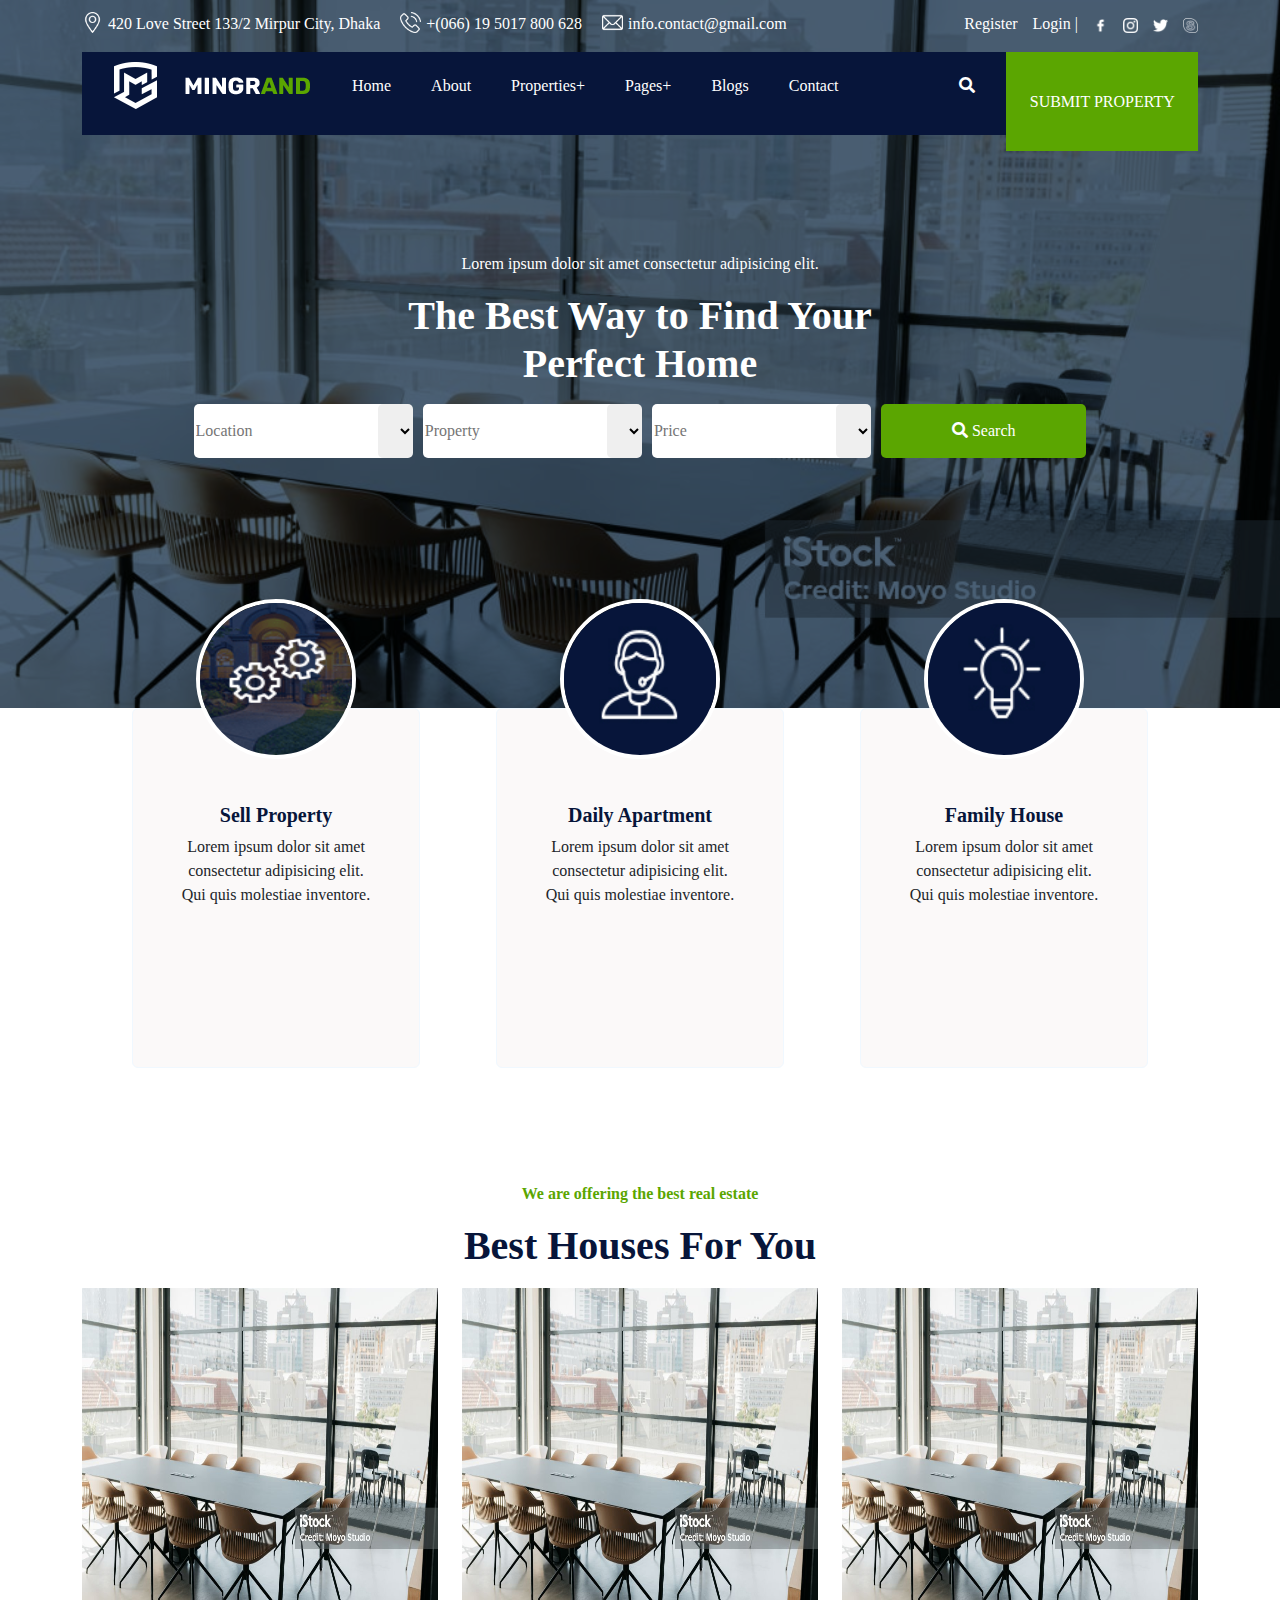
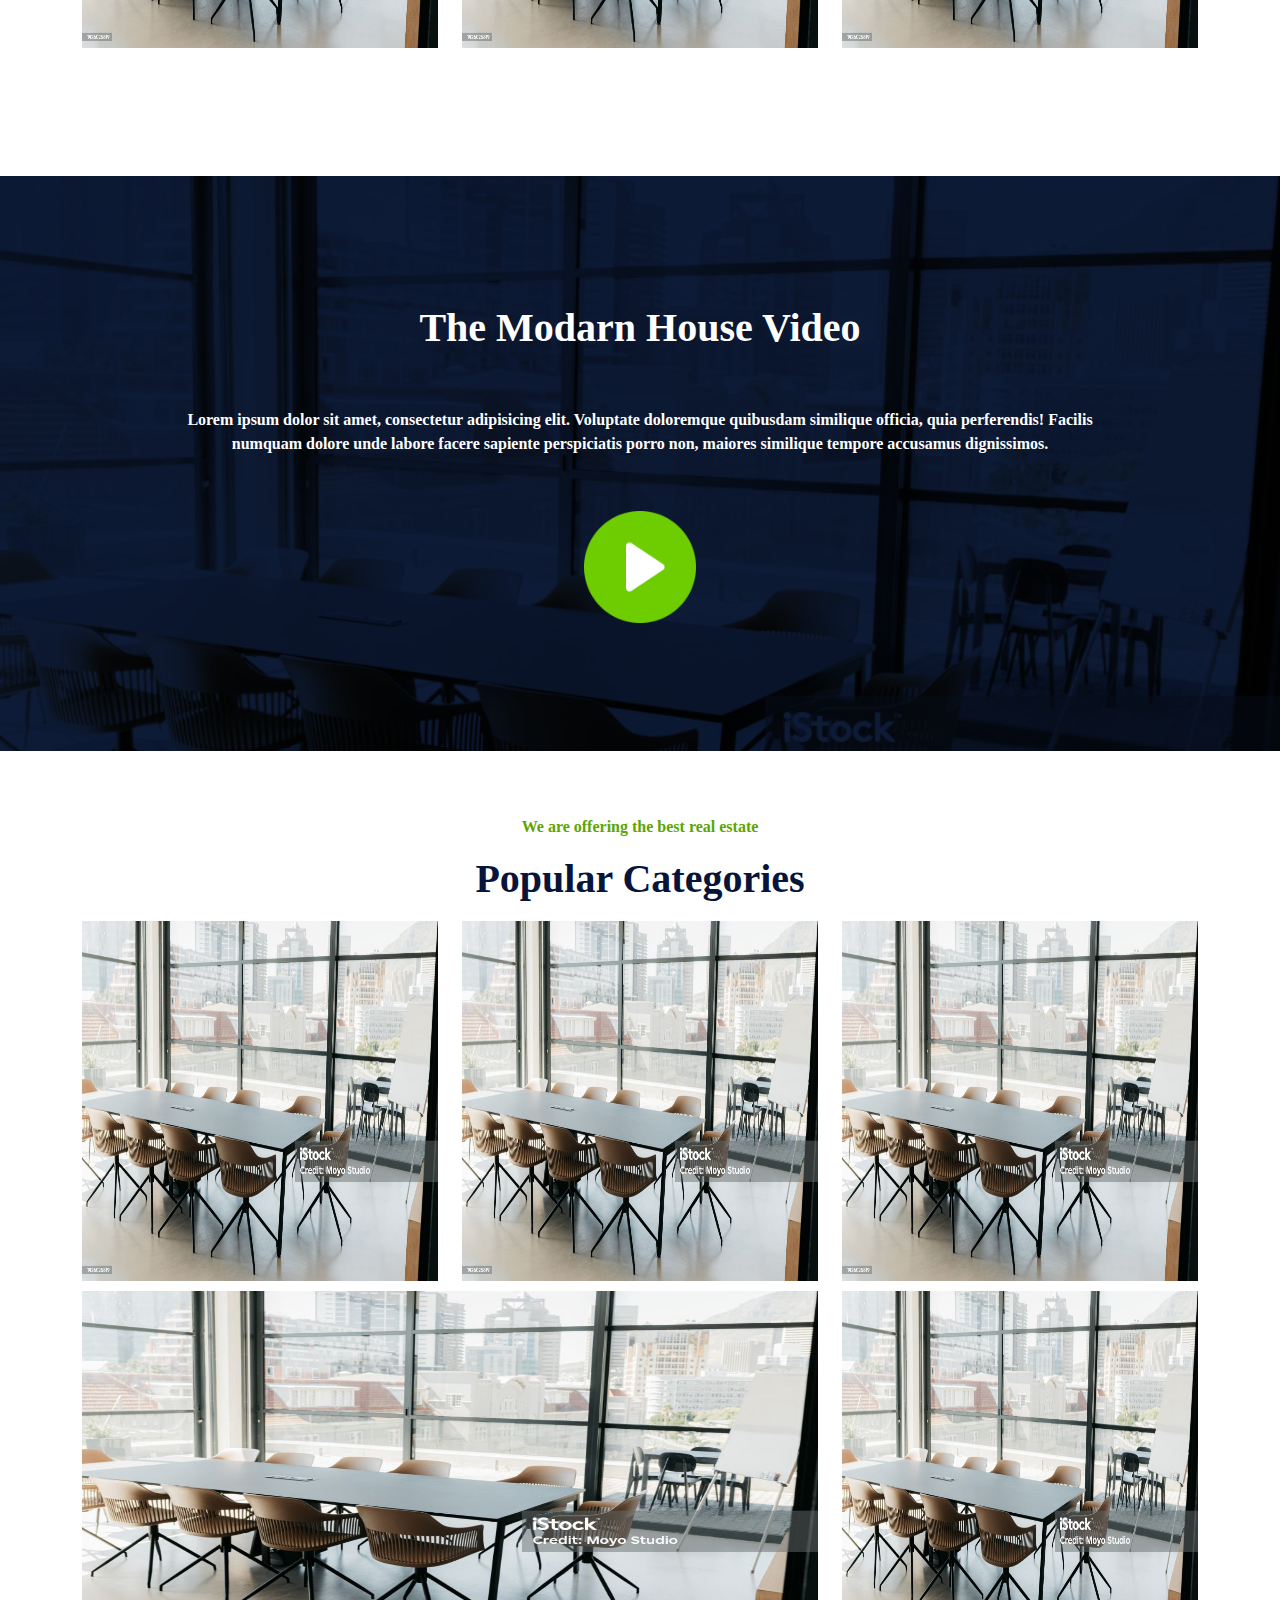
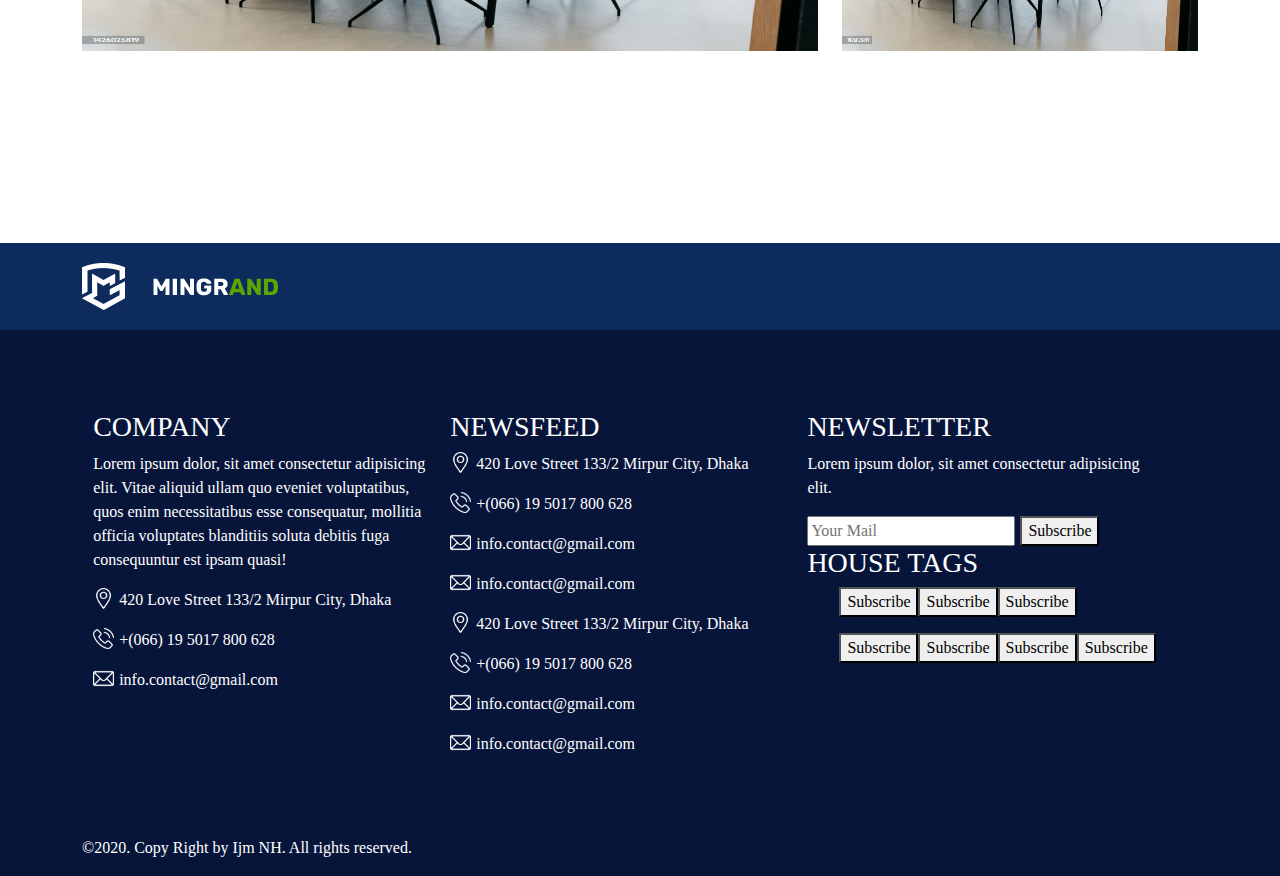
==== index.html @ 4f9cbdcf "first commit" ====
<!DOCTYPE html>
<html lang="en">

<head>
    <meta charset="UTF-8">
    <meta name="viewport" content="width=device-width, initial-scale=1.0">
    <link rel="stylesheet" href="https://cdn.jsdelivr.net/npm/bootstrap@5.3.0/dist/css/bootstrap.min.css">
    <link rel="stylesheet" href="https://cdnjs.cloudflare.com/ajax/libs/font-awesome/5.15.3/css/all.min.css">
    <link rel="stylesheet" href="style.css">
    <title>MINGRAND</title>
</head>

<body>

    <section class="Home">
        <div class="container">
            <div class="icons">
                <div class="icon-text-container">
                    <img src="location.png">
                    <p>420 Love Street 133/2 Mirpur City, Dhaka</p>
                </div>
                <div class="icon-text-container">
                    <img src="phone-call.png">
                    <p>+(066) 19 5017 800 628</p>
                </div>
                <div class="icon-text-container">
                    <img src="mail.png">
                    <p>info.contact@gmail.com</p>
                </div>
                <div class="social-media">
                    <ul class=" socialmedia-icons">
                        <li>Register</li>
                        <li>Login |</li>
                        <li><img src="facebook.png"></li>
                        <li><img src="instagram.png"></li>
                        <li><img src="twitter.png"></li>
                        <li><img src="skype.png"></li>
                    </ul>
                </div>
            </div>
        </div>
        <div class="container">
            <div class="nav-bar">

                <ul class="nav-elements">

                    <li> <img src="logo-1.png"></li>
                    <ul class="logo">
                        <li><a>Home</a></li>
                        <li><a>About</a></li>
                        <li><a>Properties+</a></li>
                        <li><a>Pages+</a></li>
                        <li><a>Blogs</a></li>
                        <li><a>Contact</a></li>
                    </ul>
                    <ul class="search">
                        <li><i class="fas fa-search"></i></li>

                    </ul>

                </ul>
                <button type="submit" id="submit">
                    SUBMIT PROPERTY
                </button>
            </div>

        </div>
        <div id="Intro" class="container">
            <p>Lorem ipsum dolor sit amet consectetur adipisicing elit. </p>
            <p>
            <h1>The Best Way to Find Your <br> Perfect Home</h1>
            </p>
            <form>
                <div class="input-select-pair">
                    <input type="text" placeholder="Location" class="input">
                    <select id="location" name="location" class="select">
                    </select>

                    <input type="text" placeholder="Property" class="input">
                    <select id="Property" name="Property" class="select">
                    </select>

                    <input type="text" placeholder="Price" class="input">
                    <select id="Price" name="Price" class="select">
                    </select>

                    <button type="submit" id="search">
                        <i class="fas fa-search"></i>
                        Search
                    </button>
                </div>
            </form>
        </div>
    </section>
    <section>
        <div class="container">
            <div class="Cards">
                <div class="card" style="width: 18rem;">
                    <img src="settings.gif" class="card-img-top" alt="...">
                    <div class="card-body">
                        <h5 class="card-title">Sell Property</h5>
                        <p class="card-text">Lorem ipsum dolor sit amet consectetur adipisicing elit. Qui quis molestiae
                            inventore.
                        </p>

                    </div>
                </div>
                <div class="card" style="width: 18rem;">
                    <img src="daily-apart.gif" class="card-img-top" alt="...">
                    <div class="card-body">
                        <h5 class="card-title">Daily Apartment</h5>
                        <p class="card-text">Lorem ipsum dolor sit amet consectetur adipisicing elit. Qui quis molestiae
                            inventore.
                        </p>

                    </div>
                </div>
                <div class="card" style="width: 18rem;">
                    <img src="Bulb.gif" class="card-img-top" alt="...">
                    <div class="card-body">
                        <h5 class="card-title">Family House</h5>
                        <p class="card-text">Lorem ipsum dolor sit amet consectetur adipisicing elit. Qui quis molestiae
                            inventore.
                        </p>

                    </div>
                </div>
            </div>
        </div>
    </section>
    <section class="Houses">
        <div class="container">
            <p>We are offering the best real estate</p>
            <h1>Best Houses For You</h1>
        </div>
        <div class="container">
            <div class="row">

                <div class="col-4"><img src="office.jpg" class="Houses-img"></div>
                <div class="col-4"><img src="office.jpg" class="Houses-img"></div>
                <div class="col-4"><img src="office.jpg" class="Houses-img"></div>
            </div>
        </div>
    </section>
    <section class="Video">
        <div class="container">
            <h1>The Modarn House Video</h1>
            <p>Lorem ipsum dolor sit amet, consectetur adipisicing elit. Voluptate doloremque quibusdam similique
                officia, quia perferendis! Facilis numquam dolore unde labore facere sapiente perspiciatis porro non,
                maiores similique tempore accusamus dignissimos.</p>
            <a><img class="play-button" src="play-button.png"></a>
        </div>
    </section>
    <section class="Categories">
        <div class="container">
            <p>We are offering the best real estate</p>
            <h1>Popular Categories</h1>
        </div>
        <div class="container">
            <div class="row">

                <div class="col-4"><img src="office.jpg" class="Categories-img"></div>
                <div class="col-4"><img src="office.jpg" class="Categories-img"></div>
                <div class="col-4"> <img src="office.jpg" class="Categories-img"></div>
            </div>
        </div>
        <div class="container">
            <div class="row">

                <div class="col-8"><img src="office.jpg" class="Categorie-img"></div>

                <div class="col-4"><img src="office.jpg" class="Categorie-img"></div>

            </div>
        </div>

        </div>
    </section>
    <section class="last-section">
        <div class="container">
            <img src="logo-1.png">
            <div class="social-media" id="last-section-sm">
                <ul class=" socialmedia-icons" id="last-section-si">
                    <!-- <li><img src="facebook.png"></li>
                    <li><img src="instagram.png"></li>
                    <li><img src="twitter.png"></li>
                    <li><img src="skype.png"></li> -->
                </ul>
            </div>
        </div>
    </section>
    <section class="ending-section">
        <div class="container">
            <article class="article">
                <h3>COMPANY</h3>
                <p>Lorem ipsum dolor, sit amet consectetur adipisicing elit. Vitae aliquid ullam quo eveniet
                    voluptatibus, quos enim necessitatibus esse consequatur, mollitia officia voluptates blanditiis
                    soluta debitis fuga consequuntur est ipsam quasi!</p>
                <div class="icon-text-container">
                    <img src="location.png">
                    <p>420 Love Street 133/2 Mirpur City, Dhaka</p>
                </div>
                <div class="icon-text-container">
                    <img src="phone-call.png">
                    <p>+(066) 19 5017 800 628</p>
                </div>
                <div class="icon-text-container">
                    <img src="mail.png">
                    <p>info.contact@gmail.com</p>
                </div>
            </article>
            <article class="article">
                <h3>NEWSFEED</h3>
                <div class="article-container">
                    <article>
                        <div class="icon-text-container">
                            <img src="location.png">
                            <p>420 Love Street 133/2 Mirpur City, Dhaka</p>
                        </div>
                        <div class="icon-text-container">
                            <img src="phone-call.png">
                            <p>+(066) 19 5017 800 628</p>
                        </div>
                        <div class="icon-text-container">
                            <img src="mail.png">
                            <p>info.contact@gmail.com</p>
                        </div>
                        <div class="icon-text-container">
                            <img src="mail.png">
                            <p>info.contact@gmail.com</p>
                        </div>
                    </article>

                    <article>
                        <div class="icon-text-container">
                            <img src="location.png">
                            <p>420 Love Street 133/2 Mirpur City, Dhaka</p>
                        </div>
                        <div class="icon-text-container">
                            <img src="phone-call.png">
                            <p>+(066) 19 5017 800 628</p>
                        </div>
                        <div class="icon-text-container">
                            <img src="mail.png">
                            <p>info.contact@gmail.com</p>
                        </div>
                        <div class="icon-text-container">
                            <img src="mail.png">
                            <p>info.contact@gmail.com</p>
                        </div>

                    </article>
                </div>
            </article>
            <article class="article">
                <h3>NEWSLETTER</h3>
                <p>Lorem ipsum dolor, sit amet consectetur adipisicing elit.</p>
                <div class="icon-text-container">
                    <input type="text" placeholder="Your Mail">
                    <button type="submit">Subscribe</button>
                </div>
                <h3>HOUSE TAGS</h3>
                <ul class="buttons">


                    <li><button type="submit">Subscribe</button></li>
                    <li><button type="submit">Subscribe</button></li>
                    <li><button type="submit">Subscribe</button></li>
                </ul>
                <ul class="buttons">


                    <li><button type="submit">Subscribe</button></li>
                    <li><button type="submit">Subscribe</button></li>
                    <li><button type="submit">Subscribe</button></li>
                    <li><button type="submit">Subscribe</button></li>
                </ul>
            </article>
        </div>
    </section>
    <footer class="footer">
        <div class="container">
            <p>&copy;2020. Copy Right by Ijm NH. All rights reserved.</p>
            <!-- <select class="select">

            </select> -->
        </div>
    </footer>
</body>

</html>
---- style.css ----
* {
    font-family: Rubik;
}

.Home {
    background-image: url(office.jpg);
    background-blend-mode: multiply;
    background-color: #4b6075;
    background-size: cover;
    color: white;
    text-align: center;
    font-weight: 100;
    padding-bottom: 250px;

}

.icons {
    display: flex;
    flex-direction: row;
    gap: 20px;
    padding-top: 12px;
    padding-bottom: 0%;


}

.icon-text-container {
    display: flex;
    gap: 5px;
    justify-content: flex-start;
    align-items: flex-start;
}

.icon-text-container img {
    width: 21px;
    height: 21px;
    filter: invert(1);
}


.social-media {
    flex: 1;
    display: flex;
    justify-content: flex-end;
    align-items: center;
}

.socialmedia-icons {
    list-style: none;
    display: flex;
    gap: 15px;

}

.socialmedia-icons img {
    width: 15px;
    height: 15px;
    justify-content: space-between;
    filter: invert(1);
}

.Cards {
    display: flex;
    gap: 10px;

}

.card {
    width: 20px;
}

.card-body {
    margin: 10%;
}

.nav-bar {

    padding-bottom: 1%;
    display: flex;

}

.nav-elements {
    background-color: #07153a;
    padding-right: 110px;
    list-style: none;
    display: flex;
    gap: 10px;
    padding-top: 10px;
    padding-bottom: 10px;
}

#submit {
    background-color: #5ba601;
    border: #5ba601;
    width: 300px;
    height: 11vh;
    justify-content: flex-end;
    color: white;
}

.search {

    list-style: none;
    float: right;
    margin-top: 1.5%;
    margin-left: 10%;
    display: flex;
    gap: 20px;
    justify-content: flex-end;
}



.logo {
    list-style: none;
    margin-top: 1.5%;
    display: flex;
    gap: 40px;
}

.last-section {
    background-color: #0d2b5d;
    font-weight: bolder;
    padding-top: 20px;
    padding-bottom: 20px;

}

.lastsection-nav {
    padding-right: 110px;
    list-style: none;
    display: flex;
    gap: 10px;
    padding-top: 10px;
    padding-bottom: 40px;

}

.lastsection-icons {
    list-style: none;
    gap: 15px;
    justify-content: flex-end;
    width: 10%;
    height: 1vh;
}



.newsfeed {
    display: flex;
    flex-direction: row;
}


.buttons {
    list-style: none;
    display: flex;
}


#Intro {
    margin-top: 7%;
    font-weight: bolder;
}

#Intro h1 {
    font-weight: bolder;
}



.card img {
    border-radius: 50%;
    border: 4px solid white;
    width: 160px;
    height: 160px;
    margin-top: -110px;
    align-self: center;
}

.ending-section {
    background-color: #07153a;
    color: white;
    margin-top: -16px;
    padding-top: 80px;
    display: flex;
    flex-direction: row;
}

.article {
    width: 30%;
    /* Adjust the width as needed */
    float: left;
    margin: 0 1%;
    /* Adjust the margin as needed */
}

.container::after {
    content: "";
    display: table;
    clear: both;
}

.card-title {
    color: #07153a;
    text-align: center;
    font-weight: bolder;
}

.card-text {
    text-align: center;
}

.Cards {
    align-items: center;
    align-self: center;
    justify-content: space-between;
    padding: 50px;
    padding-top: 0%;
}

.card {
    width: 100px;
    height: 40vh;
    box-shadow: rgb(219, 214, 214);
    border-color: aliceblue;
    background-color: rgba(237, 229, 229, 0.216);
}

.Houses h1 {
    color: #07153a;
    font-weight: bolder;

}

.Houses p {
    color: #5ba601;
    font-weight: bolder;

}

.Houses {
    text-align: center;
    margin-top: 5%;
    justify-content: center;
    padding-bottom: 10%;
    font-weight: bolder;
}

.Video {
    background-image: url(office.jpg);
    background-color: #0d1b38;
    background-blend-mode: multiply;
    background-size: cover;
    color: white;
    text-align: center;
    padding-bottom: 10%;
    padding-top: 10%;
    font-weight: bolder;

}

.Video h1 {
    font-weight: bolder;
}

.Video p {
    margin: 5%;
    margin-left: 8%;
    margin-right: 8%;
    font-weight: bolder;
}

.play-button {
    width: 10%;
}

.play-button:hover {
    color: #0d1b38;
    font-family: "Rubik";
}

.Categories h1 {
    color: #07153a;
    font-weight: bolder;

}

.Categories p {
    color: #5ba601;
    font-weight: bolder;

}

.Categories {
    text-align: center;
    margin-top: 5%;
    padding-bottom: 15%;
    font-weight: bolder;
}

.Houses-img {

    height: 40vh;
    width: 100%;
}

.Categories-img {

    height: 40vh;
    width: 100%;
}

.Categorie-img {

    height: 40vh;
    width: 100%;
}

.row {
    padding-top: 10px;
}

.input-select-pair {
    display: flex;
    align-items: center;
}

.input-select-pair input,
.input-select-pair select {
    flex: 1;
}

.select {
    width: 10%;
    height: 6vh;
    margin-left: -30px;
    border: white;
    border-radius: 5px;
}

form {
    padding-left: 10%;
    padding-right: 10%;
}

.input {
    gap: 10px;
    border: white;
    border-radius: 5px;
    height: 6vh;
    text-align: left;
}

.input-select-pair {
    gap: 10px;
}

#search {
    background-color: #5ba601;
    border-radius: 5px;
    width: 23%;
    color: white;
    border: #5ba601;
    height: 6vh;
}

footer {
    margin-top: -16px;
    padding-top: 80px;
    display: flex;
    background-color: #07153a;
    color: white;

}

#last-section-si li {
    margin-top: -10px;
    border-radius: 50%;
}
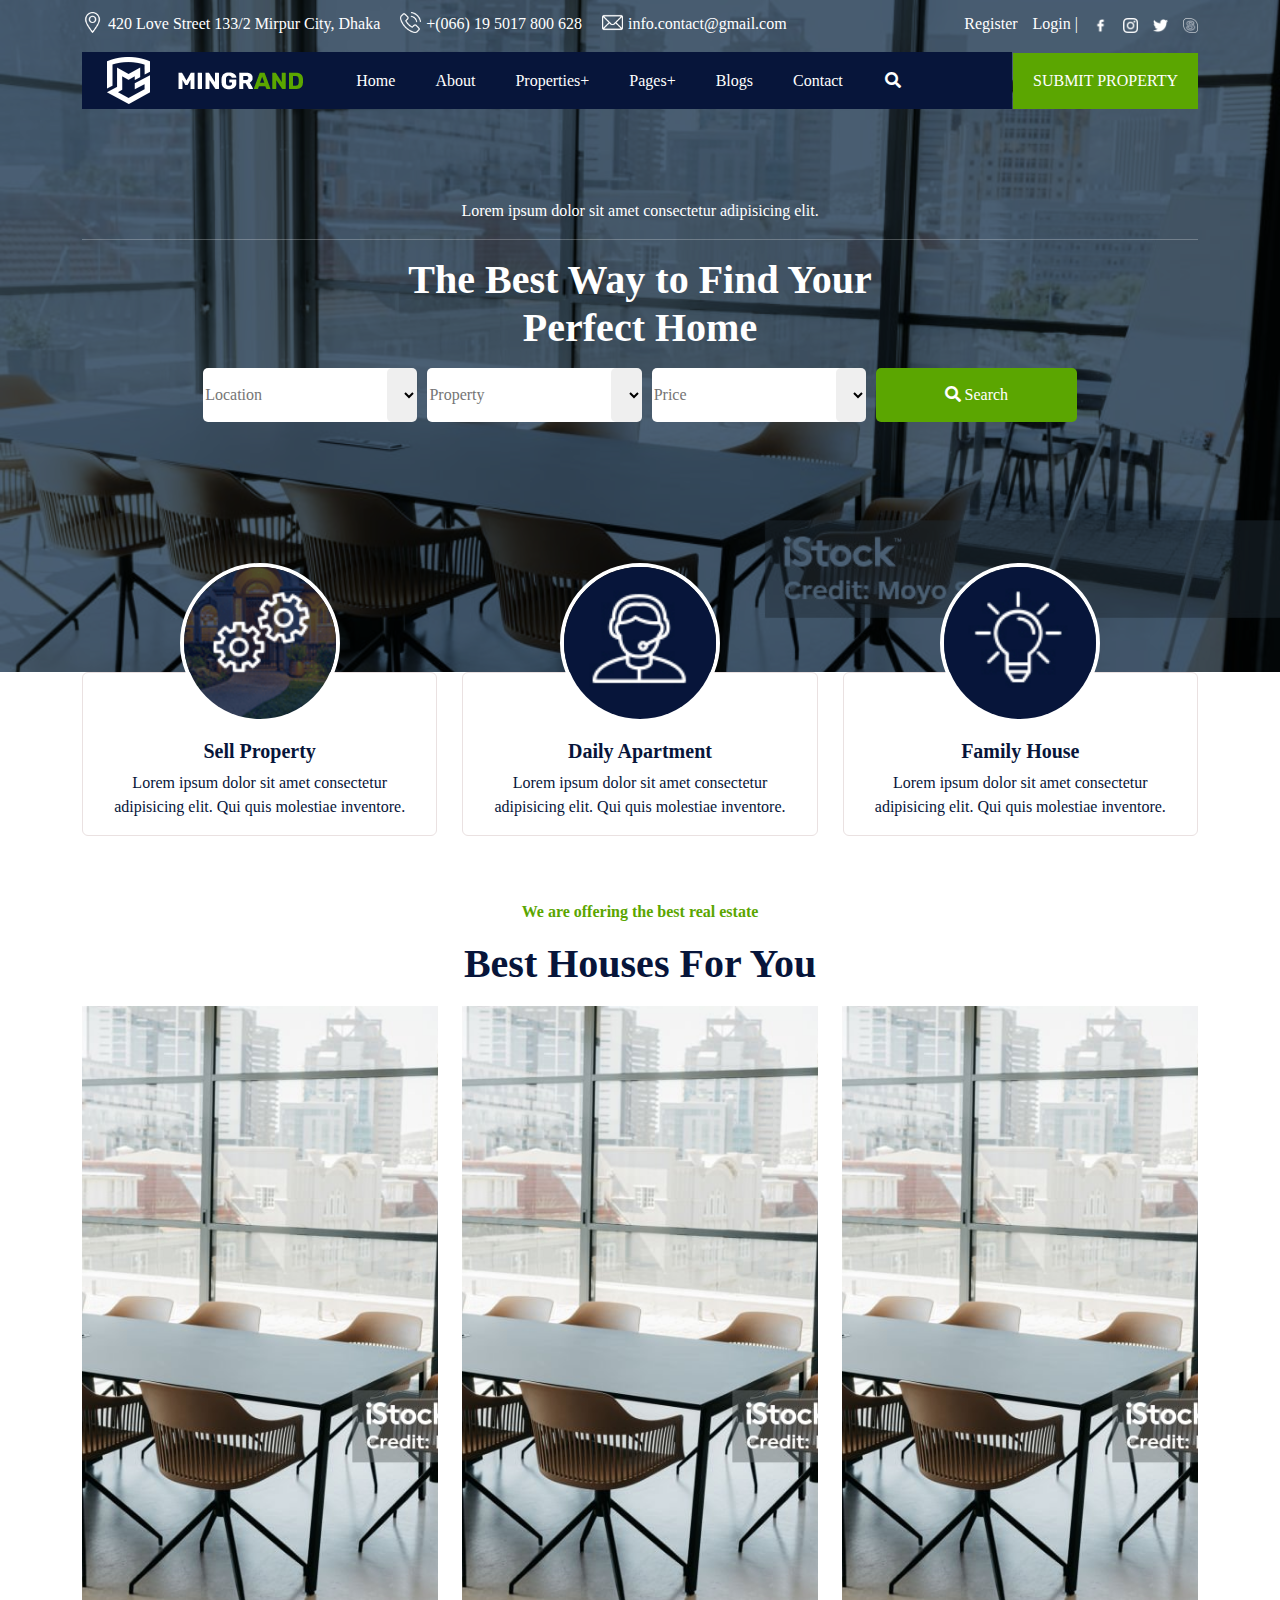
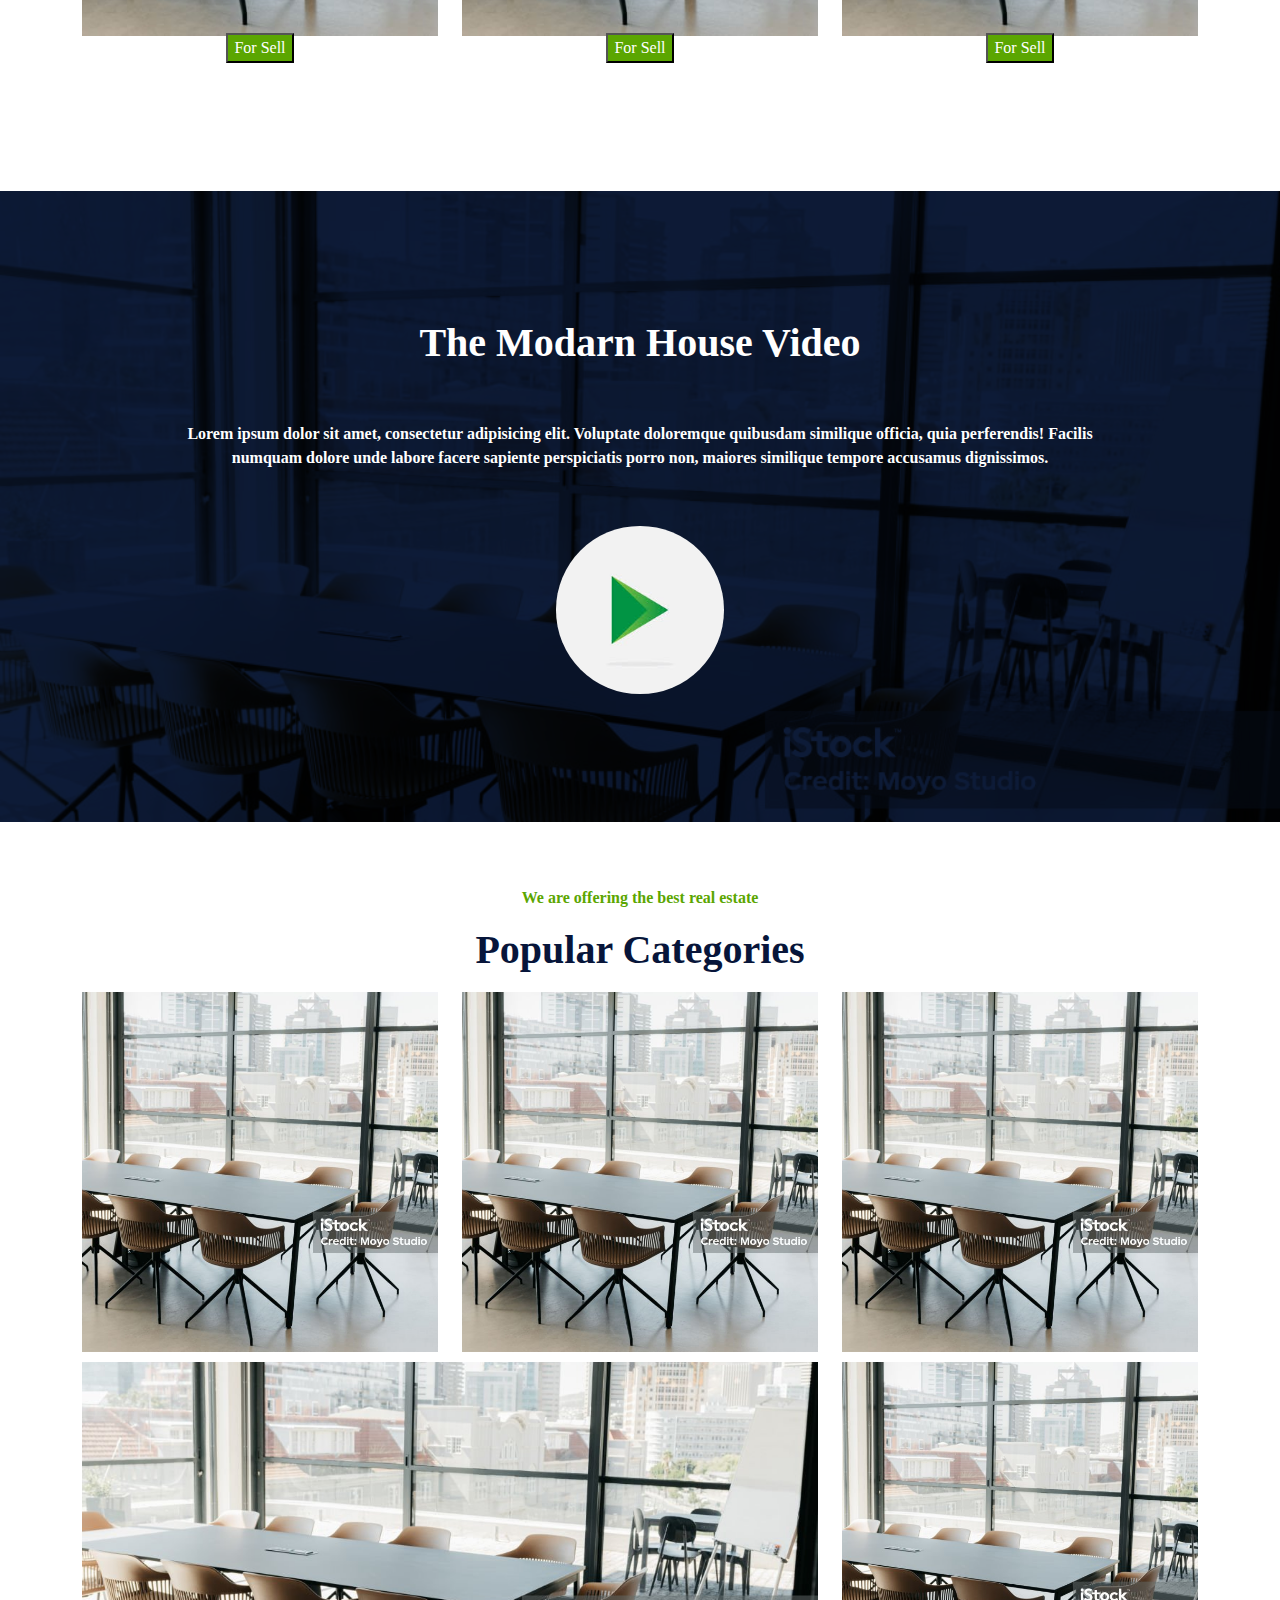
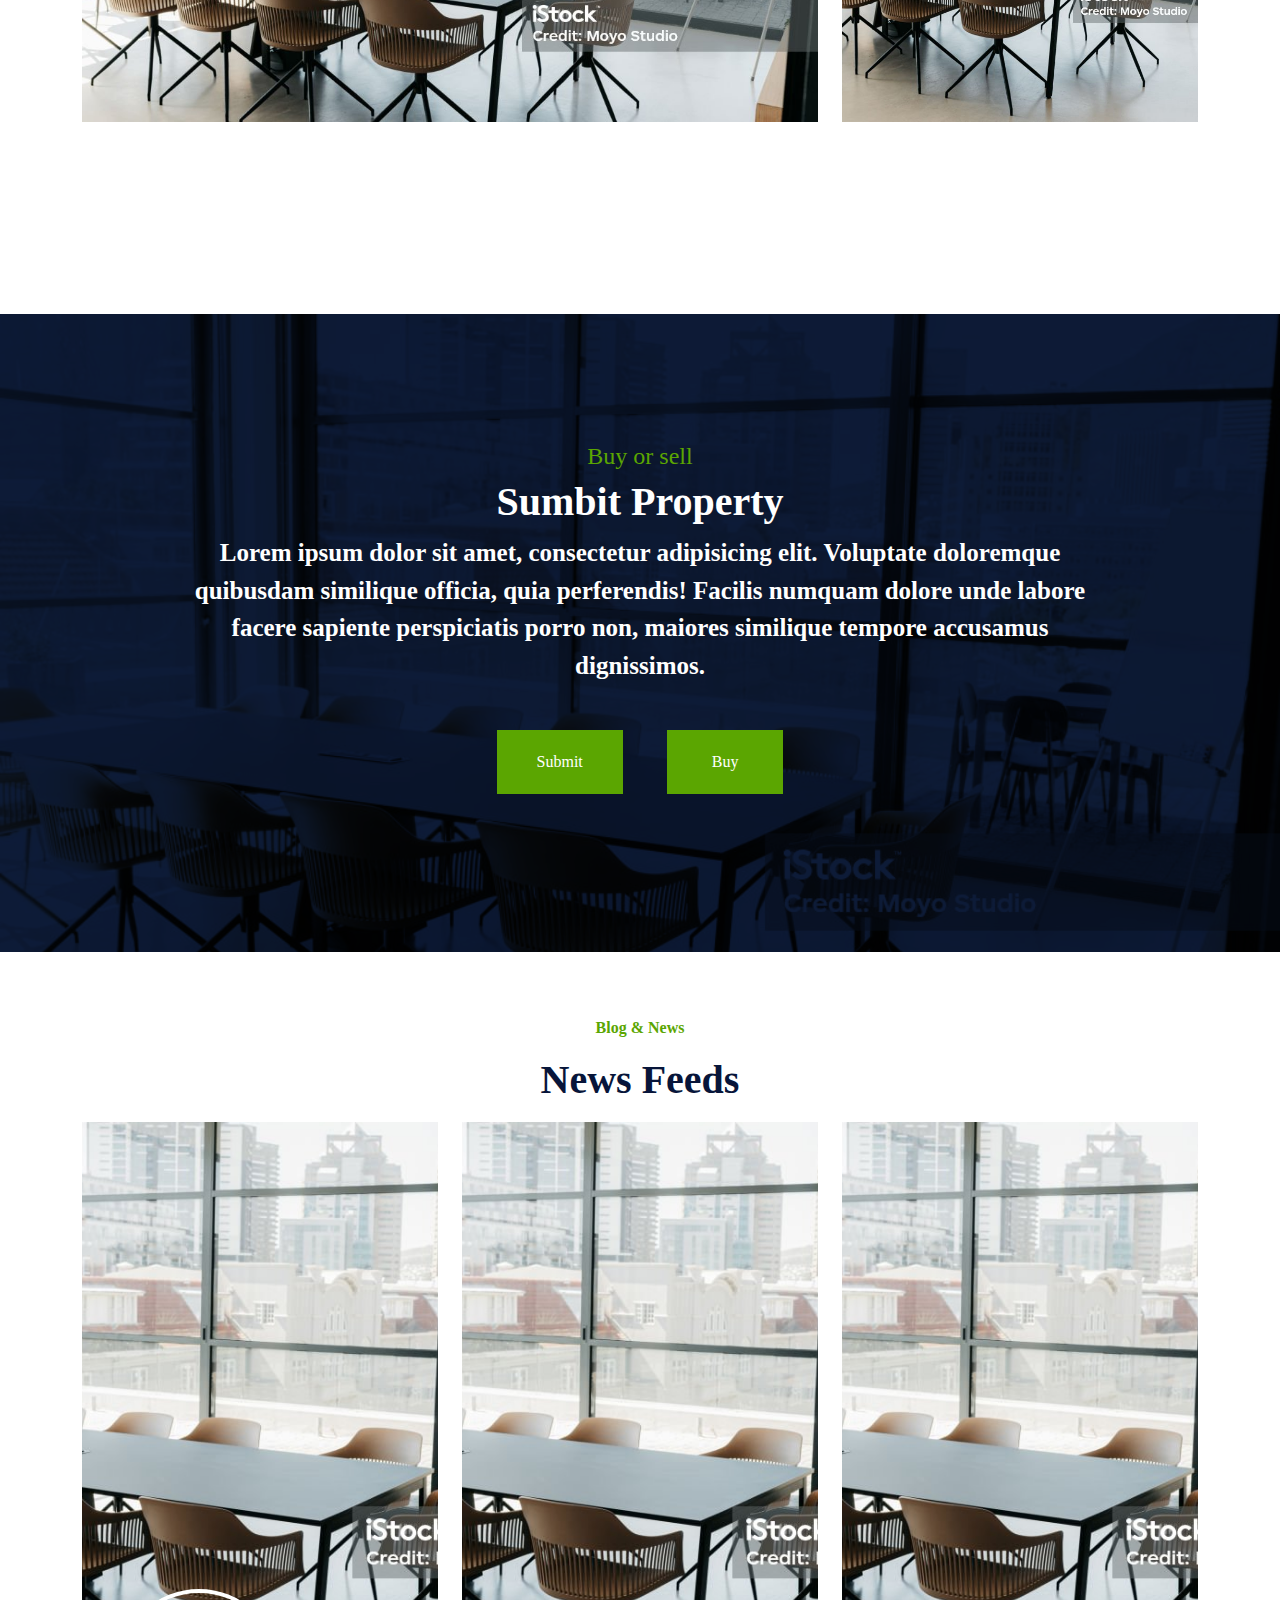
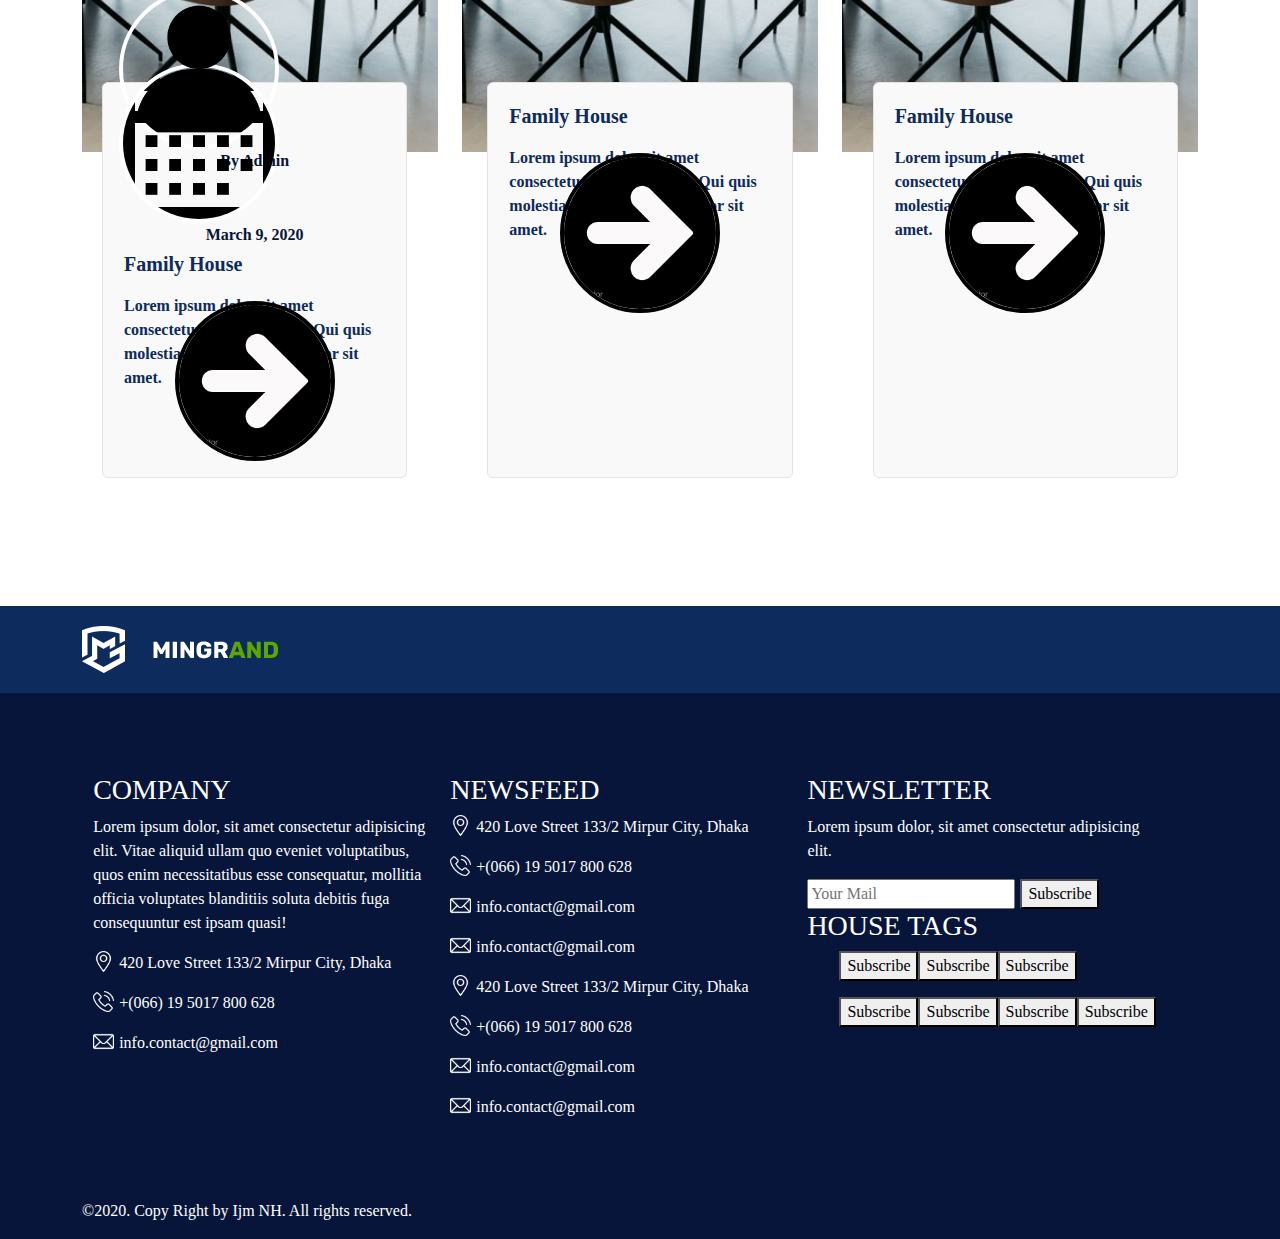
==== commit ade6b7e1: "commit" ====
--- a/index.html
+++ b/index.html
@@ -41,35 +41,37 @@
         </div>
         <div class="container">
             <div class="nav-bar">
-
-                <ul class="nav-elements">
-
-                    <li> <img src="logo-1.png"></li>
-                    <ul class="logo">
-                        <li><a>Home</a></li>
-                        <li><a>About</a></li>
-                        <li><a>Properties+</a></li>
-                        <li><a>Pages+</a></li>
-                        <li><a>Blogs</a></li>
-                        <li><a>Contact</a></li>
+            
+                    <ul class="nav-elements">
+
+                        <li> <img src="logo-1.png"></li>
+                        <ul class="logo">
+                            <li><a>Home</a></li>
+                            <li><a>About</a></li>
+                            <li><a>Properties+</a></li>
+                            <li><a>Pages+</a></li>
+                            <li><a>Blogs</a></li>
+                            <li><a>Contact</a></li>
+                        </ul>
+                        <ul class="search">
+                            <li><i class="fas fa-search"></i></li>
+
+                        </ul>
+                        
                     </ul>
-                    <ul class="search">
-                        <li><i class="fas fa-search"></i></li>
-
-                    </ul>
-
-                </ul>
-                <button type="submit" id="submit">
-                    SUBMIT PROPERTY
-                </button>
-            </div>
-
+                    <button type="submit" id="submit">
+                        SUBMIT PROPERTY
+                    </button>
+                
+            </div>
         </div>
         <div id="Intro" class="container">
             <p>Lorem ipsum dolor sit amet consectetur adipisicing elit. </p>
+            <hr class="dotted">
             <p>
             <h1>The Best Way to Find Your <br> Perfect Home</h1>
             </p>
+            <div class="container">
             <form>
                 <div class="input-select-pair">
                     <input type="text" placeholder="Location" class="input">
@@ -91,11 +93,12 @@
                 </div>
             </form>
         </div>
+        </div>
     </section>
     <section>
         <div class="container">
             <div class="Cards">
-                <div class="card" style="width: 18rem;">
+                <div class="card" style="width: 33.3%;">
                     <img src="settings.gif" class="card-img-top" alt="...">
                     <div class="card-body">
                         <h5 class="card-title">Sell Property</h5>
@@ -105,7 +108,7 @@
 
                     </div>
                 </div>
-                <div class="card" style="width: 18rem;">
+                <div class="card" style="width: 33.3%;">
                     <img src="daily-apart.gif" class="card-img-top" alt="...">
                     <div class="card-body">
                         <h5 class="card-title">Daily Apartment</h5>
@@ -115,7 +118,7 @@
 
                     </div>
                 </div>
-                <div class="card" style="width: 18rem;">
+                <div class="card" style="width: 33.3%;">
                     <img src="Bulb.gif" class="card-img-top" alt="...">
                     <div class="card-body">
                         <h5 class="card-title">Family House</h5>
@@ -136,9 +139,9 @@
         <div class="container">
             <div class="row">
 
-                <div class="col-4"><img src="office.jpg" class="Houses-img"></div>
-                <div class="col-4"><img src="office.jpg" class="Houses-img"></div>
-                <div class="col-4"><img src="office.jpg" class="Houses-img"></div>
+                <div class="col-4"><img src="office.jpg" class="Houses-img"><button class="for-sell">For Sell</button></div>
+                <div class="col-4"><img src="office.jpg" class="Houses-img"><button class="for-sell">For Sell</button></div>
+                <div class="col-4"><img src="office.jpg" class="Houses-img"><button class="for-sell">For Sell</button></div>
             </div>
         </div>
     </section>
@@ -148,7 +151,7 @@
             <p>Lorem ipsum dolor sit amet, consectetur adipisicing elit. Voluptate doloremque quibusdam similique
                 officia, quia perferendis! Facilis numquam dolore unde labore facere sapiente perspiciatis porro non,
                 maiores similique tempore accusamus dignissimos.</p>
-            <a><img class="play-button" src="play-button.png"></a>
+            <a><img class="play-button" src="play.jpeg"></a>
         </div>
     </section>
     <section class="Categories">
@@ -174,6 +177,68 @@
             </div>
         </div>
 
+        </div>
+    </section>
+    <section class="submit-property">
+        <div class="container">
+            <a class="buy-sell"><h4>Buy or sell</h4></a>
+            <h1>Sumbit Property</h1>
+            <p>Lorem ipsum dolor sit amet, consectetur adipisicing elit. Voluptate doloremque quibusdam similique
+                officia, quia perferendis! Facilis numquam dolore unde labore facere sapiente perspiciatis porro non,
+                maiores similique tempore accusamus dignissimos.</p>
+                <div class="sub-button">
+                <button>Submit</button>
+                <button id="buy">Buy</button>
+            </div>
+            
+        </div>
+    </section>
+    <section class="Houses">
+        <div class="container">
+            <p>Blog & News</p>
+            <h1>News Feeds</h1>
+        </div>
+        <div class="container">
+            <div class="row">
+
+                <div class="col-4"><img src="office.jpg" class="Houses-img"></div>
+                <div class="col-4"><img src="office.jpg" class="Houses-img"></div>
+                <div class="col-4"><img src="office.jpg" class="Houses-img"></div>
+            </div>
+            <div id="Cards" class="Cards">
+                <div id="cardId" class="card" style="width: 33.3%;">
+                    <div id="cardBody" class="card-body">
+                        <img src="user.png" class="card-img-top" alt="...">By Admin
+                        <img src="calendar.png" class="card-img-top" alt="...">March 9, 2020
+                        <h5 class="card-title">Family House</h5>
+                        <p class="card-text">Lorem ipsum dolor sit amet consectetur adipisicing elit. Qui quis molestiae
+                            inventoreipsum dolor sit amet.
+                        </p>
+                        <img src="arrow.png" class="card-img" alt="...">
+
+                    </div>
+                </div>
+                <div id="cardId" class="card" style="width: 33.3%;">
+                    <div id="cardBody" class="card-body">
+                        <h5 class="card-title">Family House</h5>
+                        <p class="card-text">Lorem ipsum dolor sit amet consectetur adipisicing elit. Qui quis molestiae
+                            inventoreipsum dolor sit amet.
+                        </p>
+                        <img src="arrow.png" class="card-img" alt="...">
+
+                    </div>
+                </div>
+                <div id="cardId" class="card" style="width: 33.3%;">
+                    <div id="cardBody" class="card-body">
+                        <h5 class="card-title">Family House</h5>
+                        <p class="card-text">Lorem ipsum dolor sit amet consectetur adipisicing elit. Qui quis molestiae
+                            inventoreipsum dolor sit amet.
+                        </p>
+                        <img src="arrow.png" class="card-img" alt="...">
+
+                    </div>
+                </div>
+            </div>
         </div>
     </section>
     <section class="last-section">
--- a/style.css
+++ b/style.css
@@ -58,118 +58,85 @@
     justify-content: space-between;
     filter: invert(1);
 }
-
+.row {
+    padding-top: 10px;
+}
+
+.input-select-pair {
+    display: flex;
+    align-items: center;
+}
+
+.input-select-pair input,
+.input-select-pair select {
+    flex: 1;
+}
+
+.select {
+    width: 10%;
+    height: 6vh;
+    margin-left: -30px;
+    border: white;
+    border-radius: 5px;
+}
+
+form {
+    padding-left: 10%;
+    padding-right: 10%;
+}
+
+.input {
+    gap: 10px;
+    border: white;
+    border-radius: 5px;
+    height: 6vh;
+    text-align: left;
+}
+
+.input-select-pair {
+    gap: 10px;
+}
+
+#search {
+    background-color: #5ba601;
+    border-radius: 5px;
+    width: 23%;
+    color: white;
+    border: #5ba601;
+    height: 6vh;
+}
+
+footer {
+    margin-top: -16px;
+    padding-top: 80px;
+    display: flex;
+    background-color: #07153a;
+    color: white;
+
+}
+
+#last-section-si li {
+    margin-top: -10px;
+    border-radius: 50%;
+}
 .Cards {
     display: flex;
-    gap: 10px;
-
-}
+    justify-content: space-between;
+    gap:25px;
+    
+}
+
+
 
 .card {
-    width: 20px;
-}
-
-.card-body {
-    margin: 10%;
-}
-
-.nav-bar {
-
-    padding-bottom: 1%;
-    display: flex;
-
-}
-
-.nav-elements {
-    background-color: #07153a;
-    padding-right: 110px;
-    list-style: none;
-    display: flex;
-    gap: 10px;
-    padding-top: 10px;
-    padding-bottom: 10px;
-}
-
-#submit {
+    border-color:#eae1e1;
+    background-color: #ffffff;   
+    color: #07153a;
+}
+.card:hover{
     background-color: #5ba601;
-    border: #5ba601;
-    width: 300px;
-    height: 11vh;
-    justify-content: flex-end;
-    color: white;
-}
-
-.search {
-
-    list-style: none;
-    float: right;
-    margin-top: 1.5%;
-    margin-left: 10%;
-    display: flex;
-    gap: 20px;
-    justify-content: flex-end;
-}
-
-
-
-.logo {
-    list-style: none;
-    margin-top: 1.5%;
-    display: flex;
-    gap: 40px;
-}
-
-.last-section {
-    background-color: #0d2b5d;
-    font-weight: bolder;
-    padding-top: 20px;
-    padding-bottom: 20px;
-
-}
-
-.lastsection-nav {
-    padding-right: 110px;
-    list-style: none;
-    display: flex;
-    gap: 10px;
-    padding-top: 10px;
-    padding-bottom: 40px;
-
-}
-
-.lastsection-icons {
-    list-style: none;
-    gap: 15px;
-    justify-content: flex-end;
-    width: 10%;
-    height: 1vh;
-}
-
-
-
-.newsfeed {
-    display: flex;
-    flex-direction: row;
-}
-
-
-.buttons {
-    list-style: none;
-    display: flex;
-}
-
-
-#Intro {
-    margin-top: 7%;
-    font-weight: bolder;
-}
-
-#Intro h1 {
-    font-weight: bolder;
-}
-
-
-
+    color: white;
+}
 .card img {
     border-radius: 50%;
     border: 4px solid white;
@@ -177,7 +144,147 @@
     height: 160px;
     margin-top: -110px;
     align-self: center;
-}
+    object-fit: cover;
+}
+.card-title {
+    text-align: center;
+    font-weight: bolder;
+}
+
+.card-text {
+    text-align: center;
+}
+#Cards{
+    padding-left: 20px;
+    padding-right: 20px;
+    justify-content: center;
+    gap: 80px;
+}
+#cardId{
+    margin-top: -70px;
+    background-color: #f9f9f9;
+    
+    
+}
+#cardBody p{
+    text-align: left !important;
+    color: #0d2b5d !important;
+    padding: 5px;
+}
+#cardBody h5{
+    padding:5px;
+    text-align: left !important;
+    color: #0d2b5d !important;
+}
+.card-img{
+    filter: invert(1);
+    object-fit: cover;
+    margin-top: 100%;
+
+}
+.card-img-top{
+    display: flex;
+}
+.nav-bar {
+    display: flex;
+    justify-content: space-between;
+    align-items: center;
+    
+}
+
+.nav-elements {
+    background-color: #07153a;
+    padding-right: 110px;
+    list-style: none;
+    display: flex;
+    gap: 10px;
+    padding: 5px;
+    padding-right: 143px;
+    margin: 0;
+    
+}
+.nav-elements img{
+    object-fit: contain;
+}
+
+#submit {
+    background-color: #5ba601;
+    border: none;
+    width: auto;
+    padding: 16px 20px; 
+    color: white;
+}
+
+.logo {
+    list-style: none;
+    display: flex;
+    gap: 40px;
+    margin-top: 1.5%;
+    margin-left: 4%;
+}
+.logo li:hover{
+    color: #5ba601;
+}
+.nav-elements img{
+    margin-left: 10%;
+}
+
+.search {
+    list-style: none;
+    display: flex;
+    gap: 20px;
+    margin-top: 1.5%;
+}
+
+.last-section {
+    background-color: #0d2b5d;
+    font-weight: bolder;
+    padding-top: 20px;
+    padding-bottom: 20px;
+
+}
+
+.lastsection-nav {
+    padding-right: 110px;
+    list-style: none;
+    display: flex;
+    gap: 10px;
+    padding-top: 10px;
+    padding-bottom: 40px;
+
+}
+
+.lastsection-icons {
+    list-style: none;
+    gap: 15px;
+    justify-content: flex-end;
+    width: 10%;
+    height: 1vh;
+}
+
+
+
+.newsfeed {
+    display: flex;
+    flex-direction: row;
+}
+
+
+.buttons {
+    list-style: none;
+    display: flex;
+}
+
+
+#Intro {
+    margin-top: 7%;
+    font-weight: bolder;
+}
+
+#Intro h1 {
+    font-weight: bolder;
+}
+
 
 .ending-section {
     background-color: #07153a;
@@ -190,10 +297,8 @@
 
 .article {
     width: 30%;
-    /* Adjust the width as needed */
     float: left;
     margin: 0 1%;
-    /* Adjust the margin as needed */
 }
 
 .container::after {
@@ -201,33 +306,6 @@
     display: table;
     clear: both;
 }
-
-.card-title {
-    color: #07153a;
-    text-align: center;
-    font-weight: bolder;
-}
-
-.card-text {
-    text-align: center;
-}
-
-.Cards {
-    align-items: center;
-    align-self: center;
-    justify-content: space-between;
-    padding: 50px;
-    padding-top: 0%;
-}
-
-.card {
-    width: 100px;
-    height: 40vh;
-    box-shadow: rgb(219, 214, 214);
-    border-color: aliceblue;
-    background-color: rgba(237, 229, 229, 0.216);
-}
-
 .Houses h1 {
     color: #07153a;
     font-weight: bolder;
@@ -273,12 +351,16 @@
 }
 
 .play-button {
-    width: 10%;
+    width: 15%;
+    border-radius: 50%;
+   
 }
 
 .play-button:hover {
-    color: #0d1b38;
-    font-family: "Rubik";
+    background-color: rgba(152, 174, 139, 0.614);
+    border-radius: 50%;
+    padding: 25px;
+
 }
 
 .Categories h1 {
@@ -286,7 +368,6 @@
     font-weight: bolder;
 
 }
-
 .Categories p {
     color: #5ba601;
     font-weight: bolder;
@@ -302,80 +383,72 @@
 
 .Houses-img {
 
+    height: 70vh;
+    width: 100%;
+    object-fit: cover;
+}
+.for-sell{
+    background-color: #5ba601;
+    color: white;
+    margin-top: -110px;
+    
+}
+.Categories-img {
+
     height: 40vh;
     width: 100%;
-}
-
-.Categories-img {
+    object-fit: cover;
+}
+
+.Categorie-img {
 
     height: 40vh;
     width: 100%;
-}
-
-.Categorie-img {
-
-    height: 40vh;
-    width: 100%;
-}
-
-.row {
-    padding-top: 10px;
-}
-
-.input-select-pair {
-    display: flex;
-    align-items: center;
-}
-
-.input-select-pair input,
-.input-select-pair select {
-    flex: 1;
-}
-
-.select {
-    width: 10%;
-    height: 6vh;
-    margin-left: -30px;
-    border: white;
-    border-radius: 5px;
-}
-
-form {
-    padding-left: 10%;
-    padding-right: 10%;
-}
-
-.input {
-    gap: 10px;
-    border: white;
-    border-radius: 5px;
-    height: 6vh;
-    text-align: left;
-}
-
-.input-select-pair {
-    gap: 10px;
-}
-
-#search {
+    object-fit: cover;
+}
+
+.submit-property {
+    background-image: url(office.jpg);
+    background-color: #0d1b38;
+    background-blend-mode: multiply;
+    background-size: cover;
+    color: white;
+    text-align: center;
+    padding-bottom: 10%;
+    padding-top: 10%;
+    font-weight: bolder;
+
+}
+
+.submit-property h1 {
+    font-weight: bolder;
+}
+
+.submit-property p {
+    margin-left: 8%;
+    margin-right: 8%;
+    font-weight: bolder;
+    text-align: center;
+    font-size: 25px;
+}
+.buy-sell{
+    color:#5ba601;
+    text-decoration: none;
+   
+}
+.sub-button{
+    padding: 10px 10px;
+}
+
+.submit-property button{
     background-color: #5ba601;
-    border-radius: 5px;
-    width: 23%;
-    color: white;
     border: #5ba601;
-    height: 6vh;
-}
-
-footer {
-    margin-top: -16px;
-    padding-top: 80px;
-    display: flex;
-    background-color: #07153a;
-    color: white;
-
-}
-
-#last-section-si li {
-    margin-top: -10px;
-    border-radius: 50%;
+    color: white;
+    padding: 20px 40px;
+    flex: 1; 
+    margin: 20px; 
+    
+}
+#buy{
+    padding: 20px 45px !important;
 }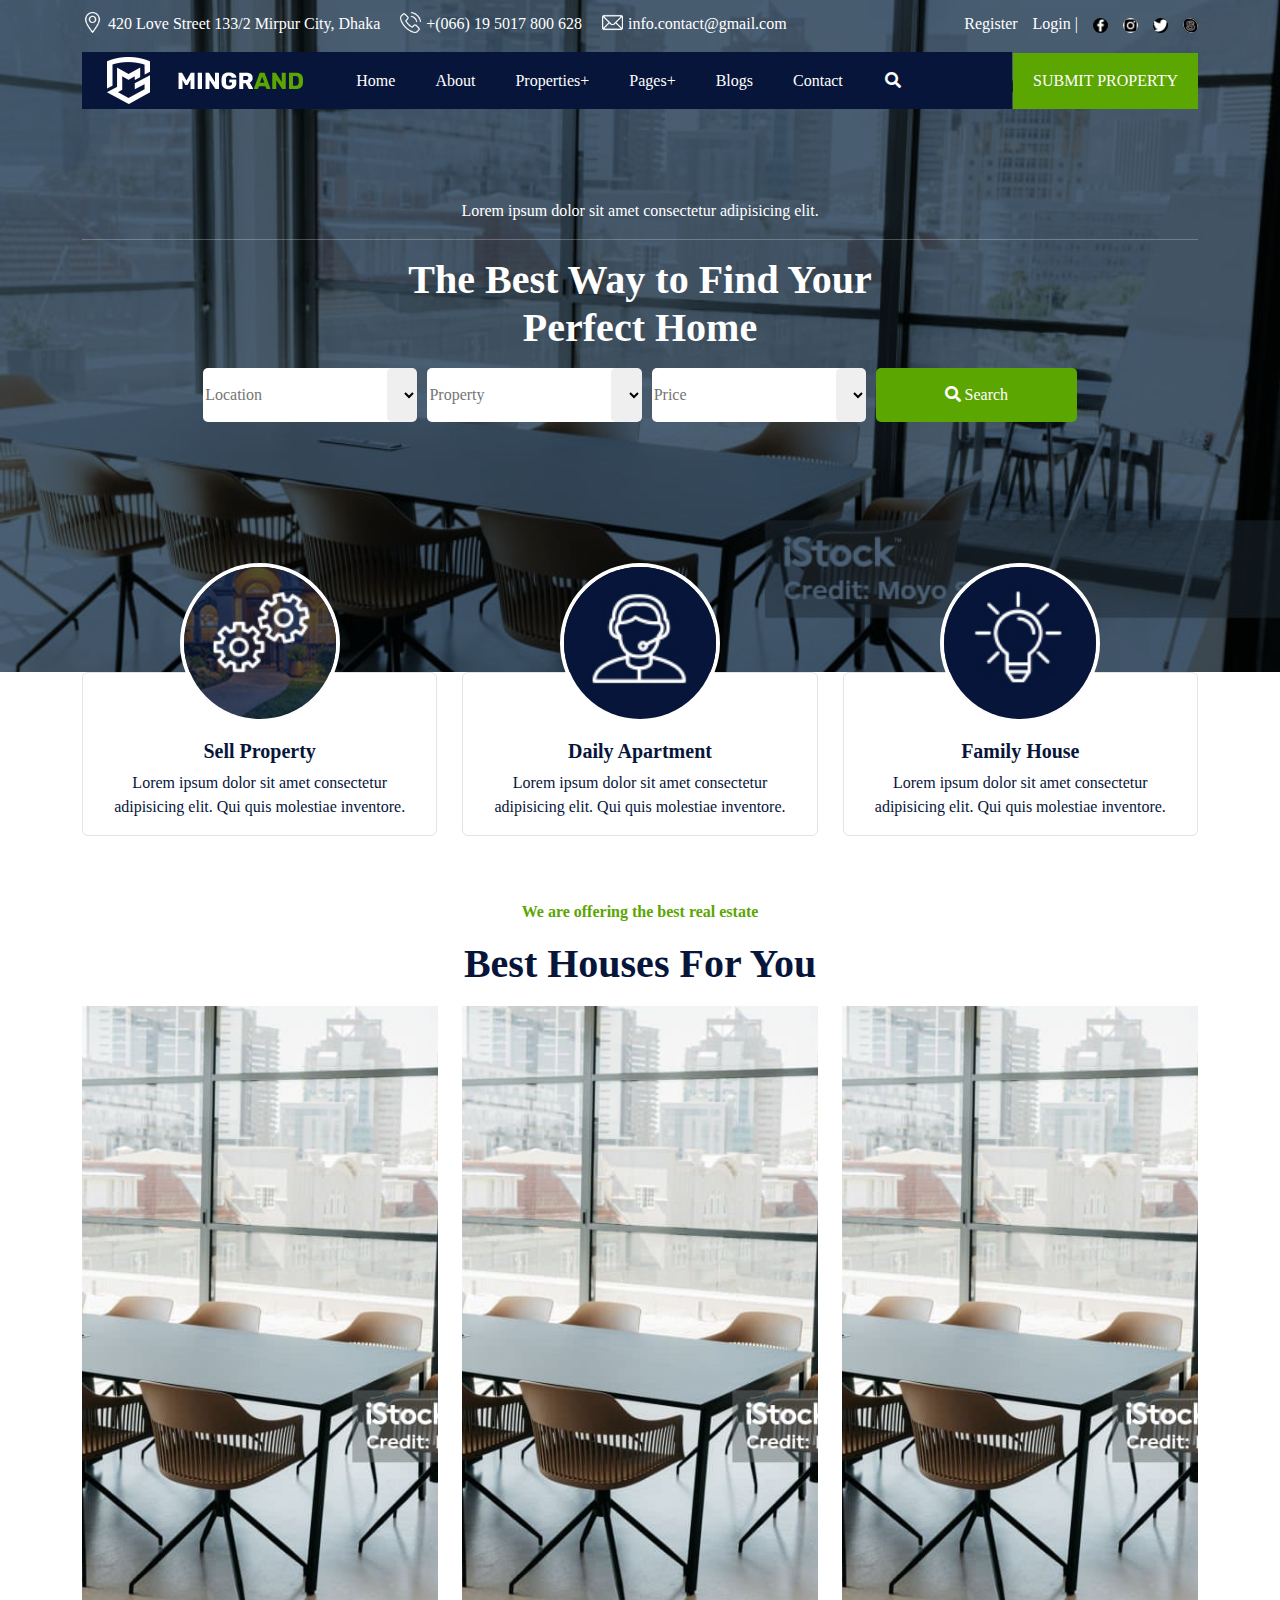
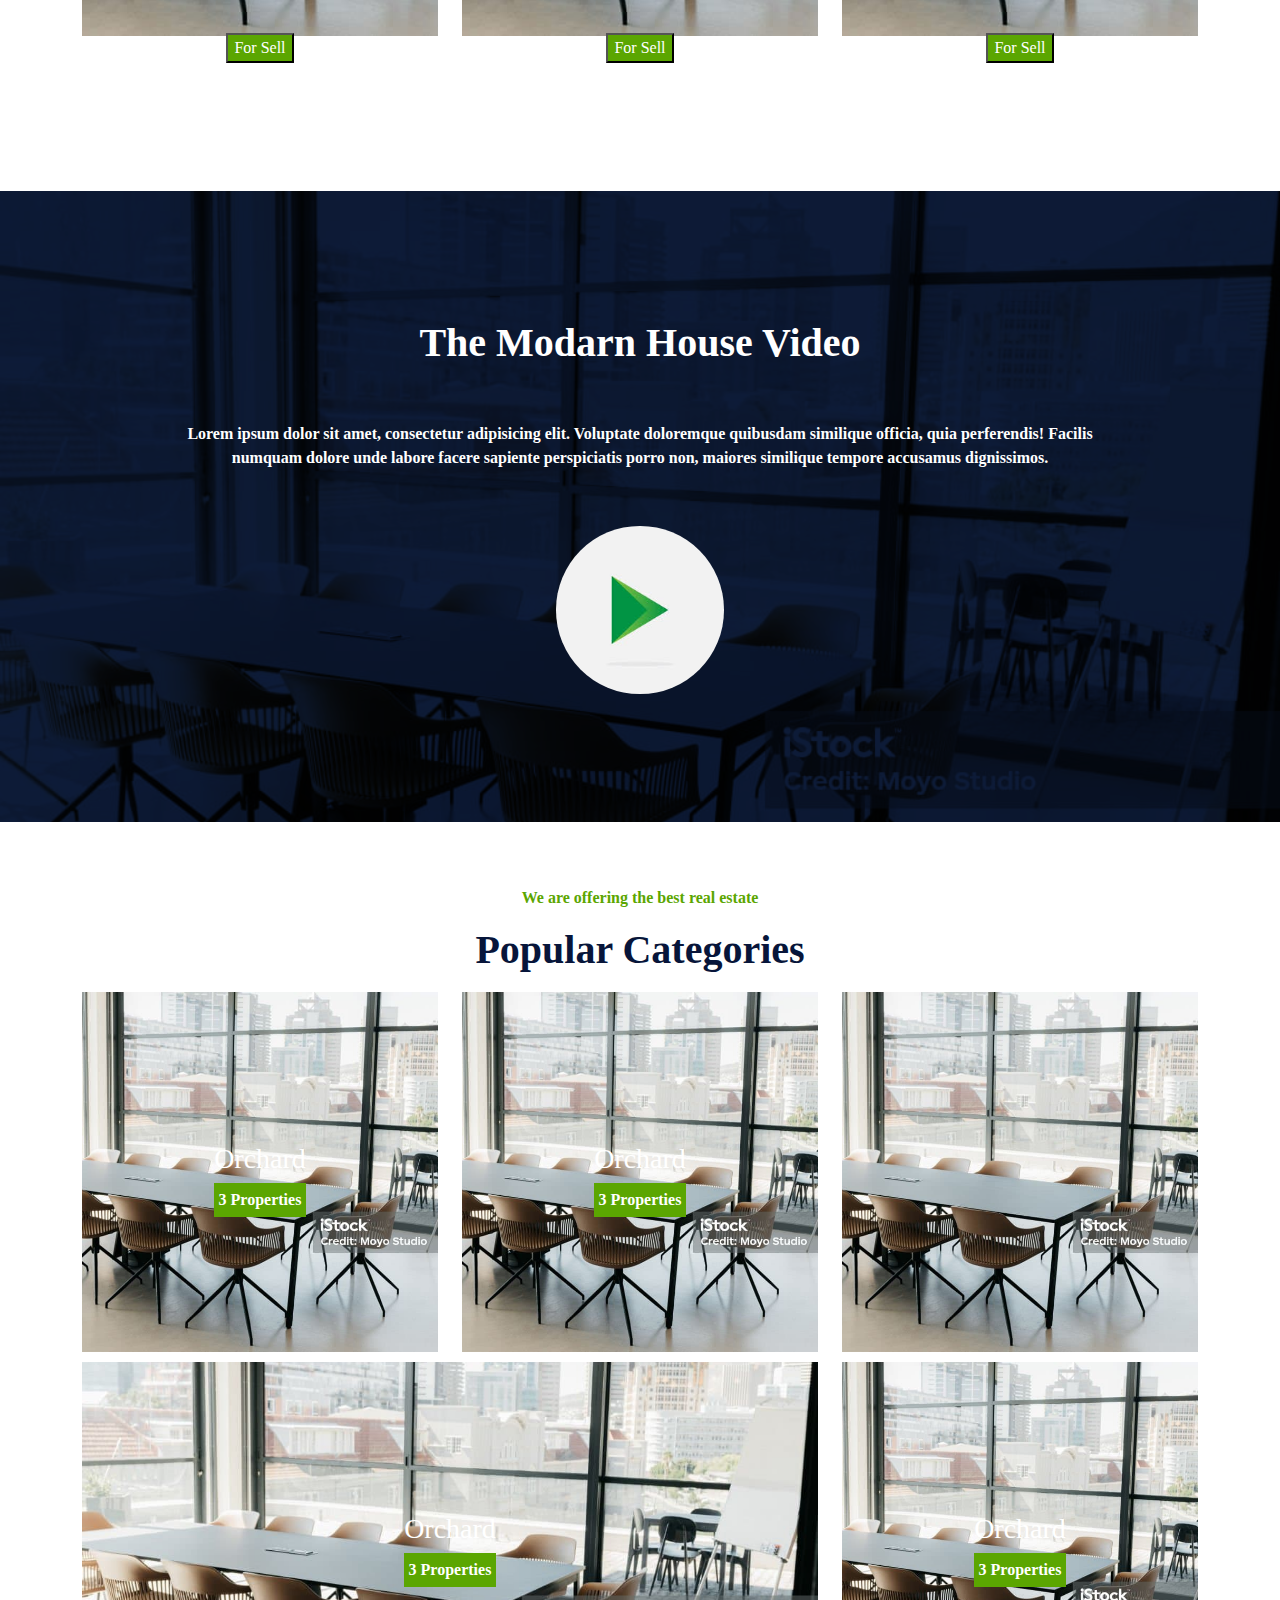
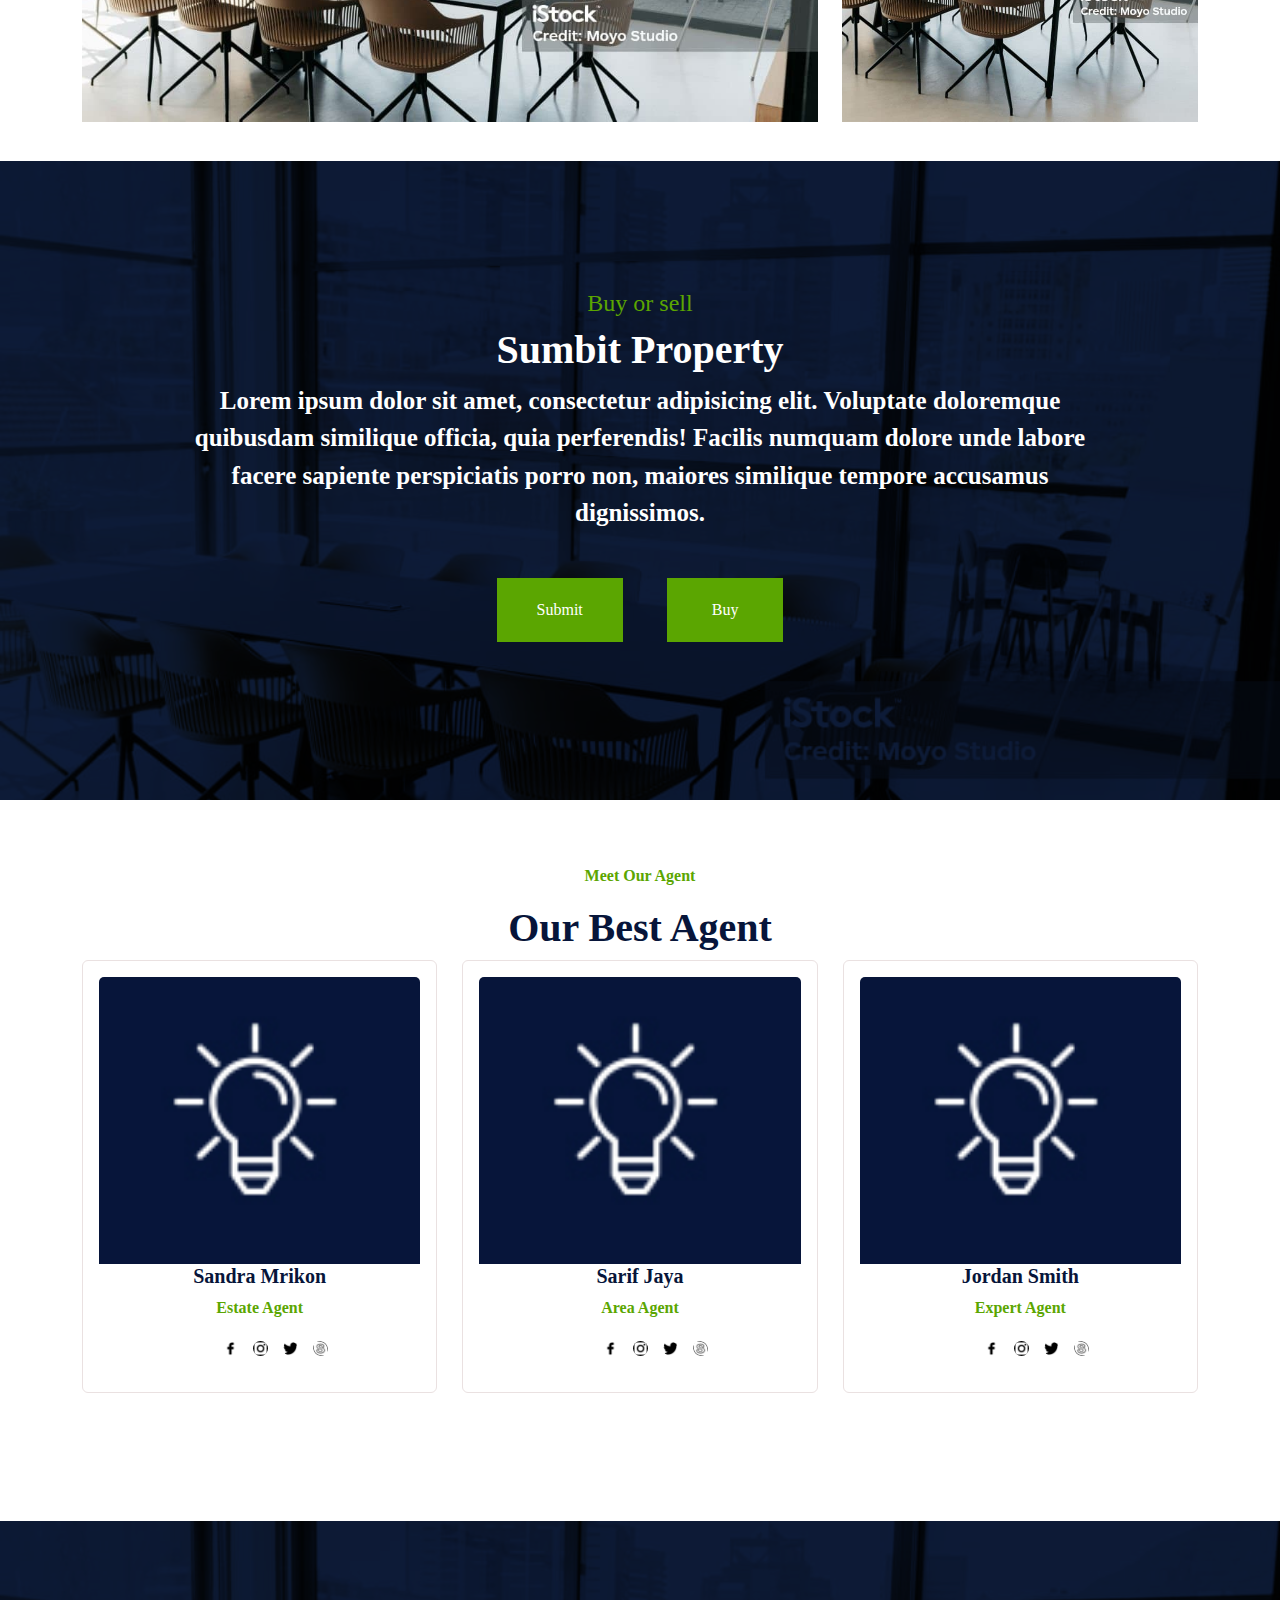
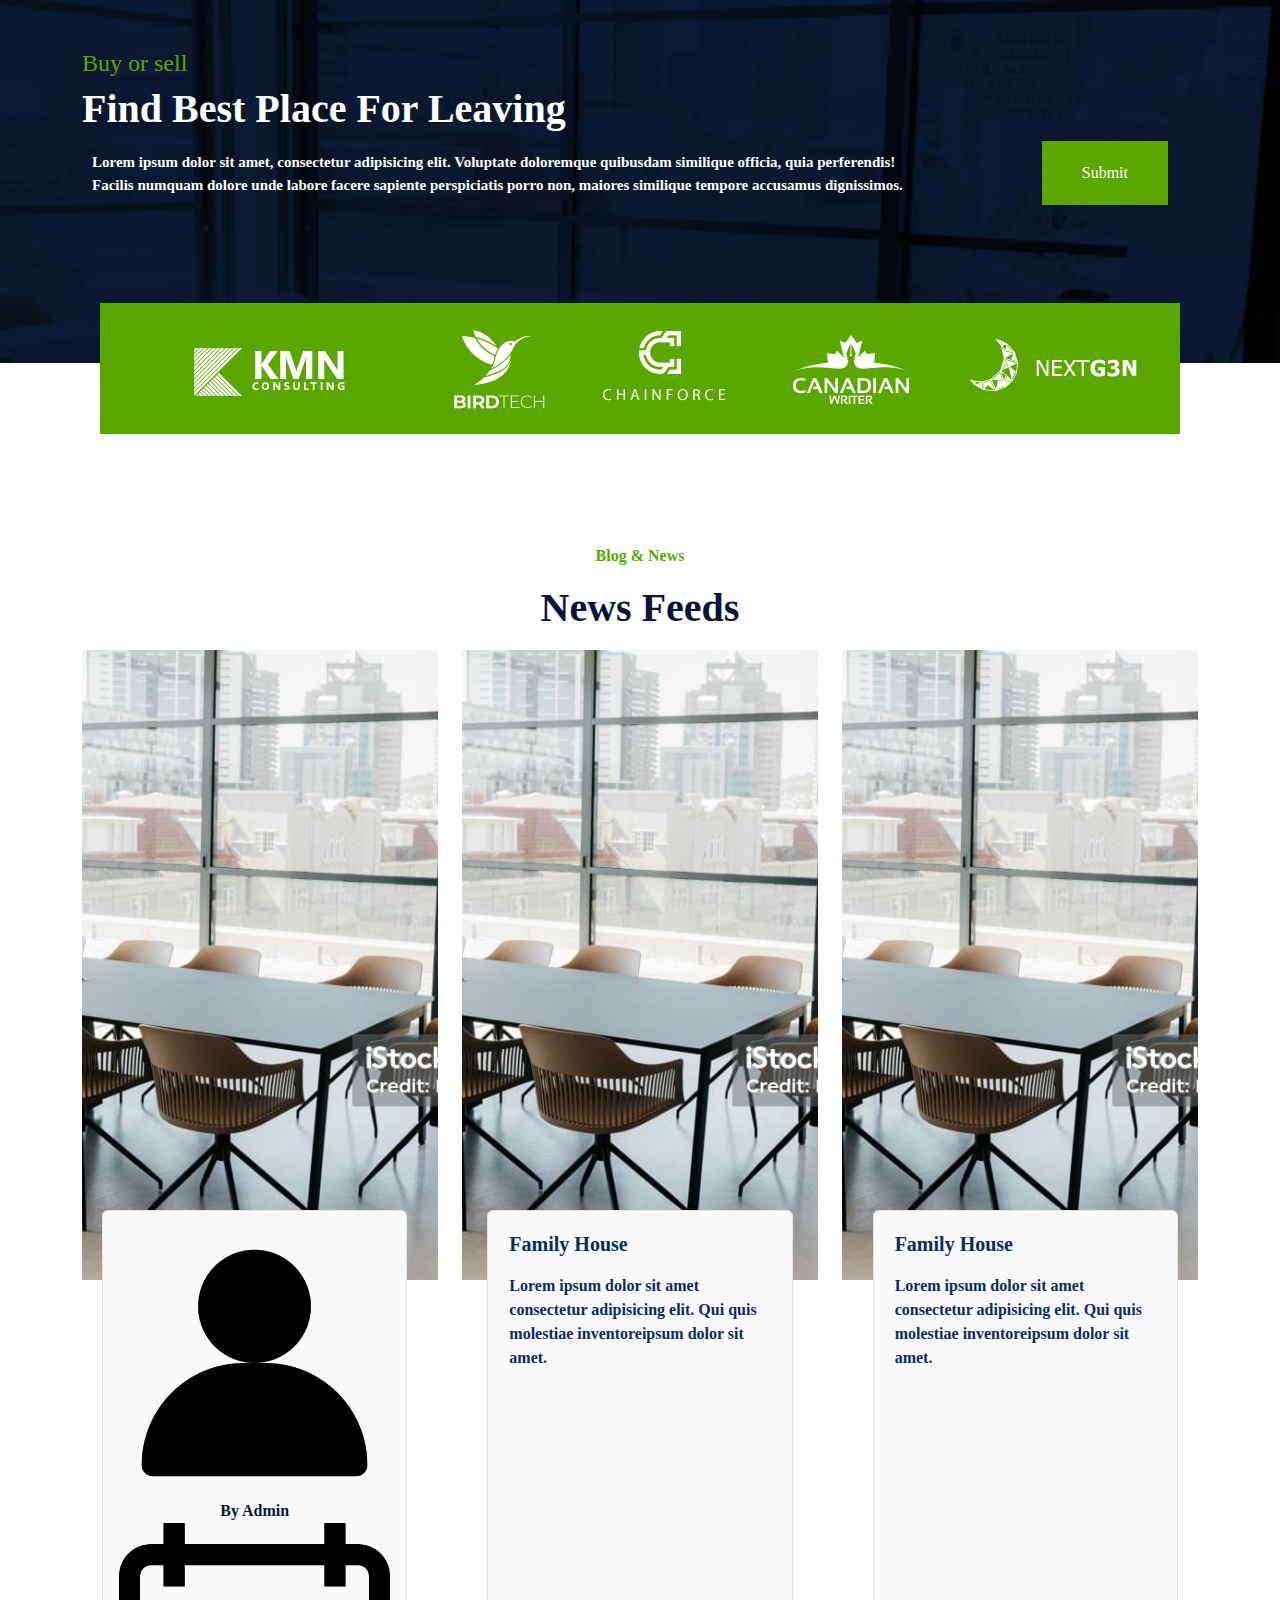
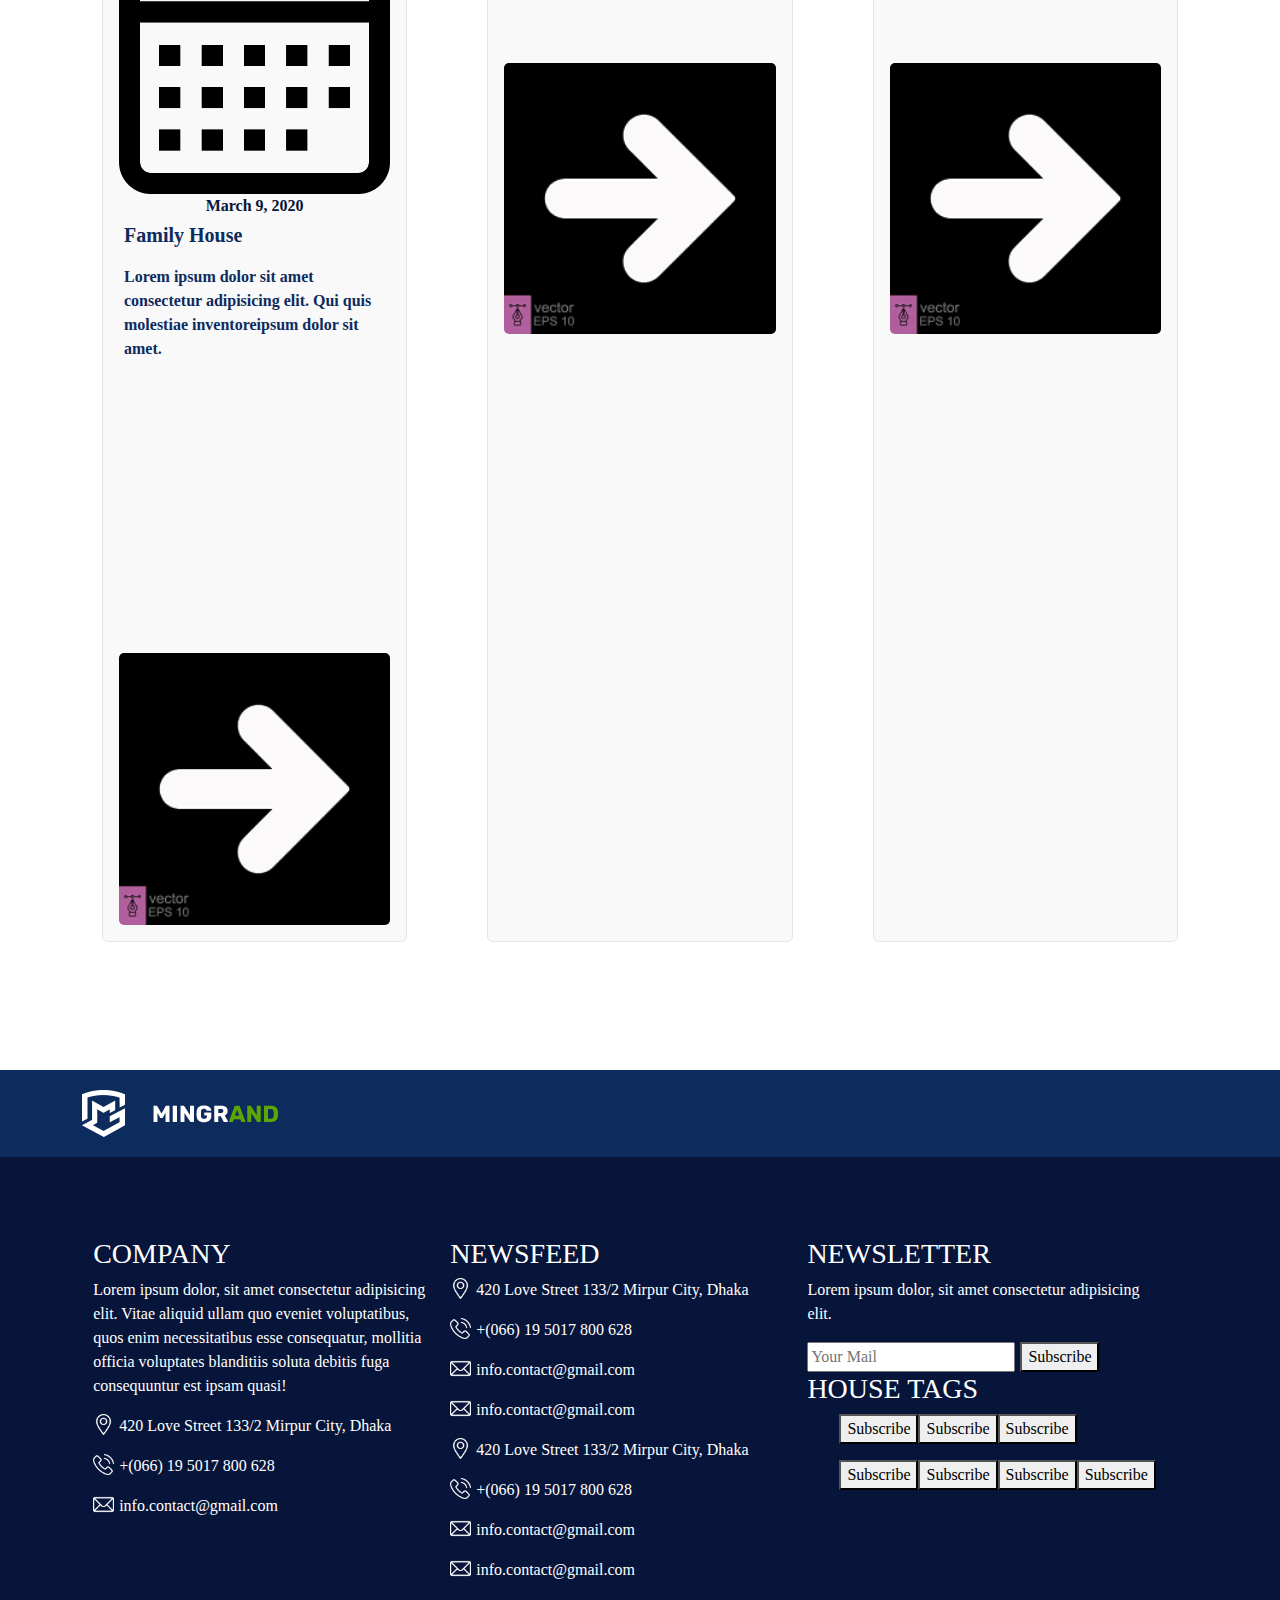
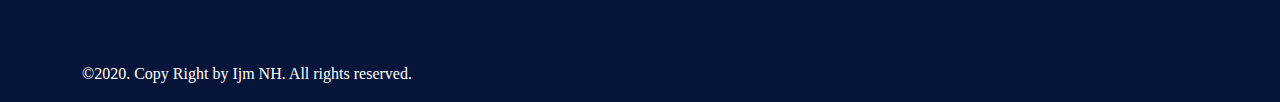
==== commit 42117e68: "commit" ====
--- a/index.html
+++ b/index.html
@@ -27,8 +27,8 @@
                     <img src="mail.png">
                     <p>info.contact@gmail.com</p>
                 </div>
-                <div class="social-media">
-                    <ul class=" socialmedia-icons">
+                <div id="social-media" class="social-media">
+                    <ul id="socialmedia-icons" class="socialmedia-icons">
                         <li>Register</li>
                         <li>Login |</li>
                         <li><img src="facebook.png"></li>
@@ -41,28 +41,28 @@
         </div>
         <div class="container">
             <div class="nav-bar">
-            
-                    <ul class="nav-elements">
-
-                        <li> <img src="logo-1.png"></li>
-                        <ul class="logo">
-                            <li><a>Home</a></li>
-                            <li><a>About</a></li>
-                            <li><a>Properties+</a></li>
-                            <li><a>Pages+</a></li>
-                            <li><a>Blogs</a></li>
-                            <li><a>Contact</a></li>
-                        </ul>
-                        <ul class="search">
-                            <li><i class="fas fa-search"></i></li>
-
-                        </ul>
-                        
+
+                <ul class="nav-elements">
+
+                    <li> <img src="logo-1.png"></li>
+                    <ul class="logo">
+                        <li><a>Home</a></li>
+                        <li><a>About</a></li>
+                        <li><a>Properties+</a></li>
+                        <li><a>Pages+</a></li>
+                        <li><a>Blogs</a></li>
+                        <li><a>Contact</a></li>
                     </ul>
-                    <button type="submit" id="submit">
-                        SUBMIT PROPERTY
-                    </button>
-                
+                    <ul class="search">
+                        <li><i class="fas fa-search"></i></li>
+
+                    </ul>
+
+                </ul>
+                <button type="submit" id="submit">
+                    SUBMIT PROPERTY
+                </button>
+
             </div>
         </div>
         <div id="Intro" class="container">
@@ -72,34 +72,34 @@
             <h1>The Best Way to Find Your <br> Perfect Home</h1>
             </p>
             <div class="container">
-            <form>
-                <div class="input-select-pair">
-                    <input type="text" placeholder="Location" class="input">
-                    <select id="location" name="location" class="select">
-                    </select>
-
-                    <input type="text" placeholder="Property" class="input">
-                    <select id="Property" name="Property" class="select">
-                    </select>
-
-                    <input type="text" placeholder="Price" class="input">
-                    <select id="Price" name="Price" class="select">
-                    </select>
-
-                    <button type="submit" id="search">
-                        <i class="fas fa-search"></i>
-                        Search
-                    </button>
-                </div>
-            </form>
-        </div>
+                <form>
+                    <div class="input-select-pair">
+                        <input type="text" placeholder="Location" class="input">
+                        <select id="location" name="location" class="select">
+                        </select>
+
+                        <input type="text" placeholder="Property" class="input">
+                        <select id="Property" name="Property" class="select">
+                        </select>
+
+                        <input type="text" placeholder="Price" class="input">
+                        <select id="Price" name="Price" class="select">
+                        </select>
+
+                        <button type="submit" id="search">
+                            <i class="fas fa-search"></i>
+                            Search
+                        </button>
+                    </div>
+                </form>
+            </div>
         </div>
     </section>
     <section>
         <div class="container">
             <div class="Cards">
                 <div class="card" style="width: 33.3%;">
-                    <img src="settings.gif" class="card-img-top" alt="...">
+                    <img src="settings.gif" id="card-img-top" class="card-img-top" alt="...">
                     <div class="card-body">
                         <h5 class="card-title">Sell Property</h5>
                         <p class="card-text">Lorem ipsum dolor sit amet consectetur adipisicing elit. Qui quis molestiae
@@ -109,7 +109,7 @@
                     </div>
                 </div>
                 <div class="card" style="width: 33.3%;">
-                    <img src="daily-apart.gif" class="card-img-top" alt="...">
+                    <img src="daily-apart.gif" id="card-img-top" class="card-img-top" alt="...">
                     <div class="card-body">
                         <h5 class="card-title">Daily Apartment</h5>
                         <p class="card-text">Lorem ipsum dolor sit amet consectetur adipisicing elit. Qui quis molestiae
@@ -119,7 +119,7 @@
                     </div>
                 </div>
                 <div class="card" style="width: 33.3%;">
-                    <img src="Bulb.gif" class="card-img-top" alt="...">
+                    <img src="Bulb.gif" id="card-img-top" class="card-img-top" alt="...">
                     <div class="card-body">
                         <h5 class="card-title">Family House</h5>
                         <p class="card-text">Lorem ipsum dolor sit amet consectetur adipisicing elit. Qui quis molestiae
@@ -139,9 +139,12 @@
         <div class="container">
             <div class="row">
 
-                <div class="col-4"><img src="office.jpg" class="Houses-img"><button class="for-sell">For Sell</button></div>
-                <div class="col-4"><img src="office.jpg" class="Houses-img"><button class="for-sell">For Sell</button></div>
-                <div class="col-4"><img src="office.jpg" class="Houses-img"><button class="for-sell">For Sell</button></div>
+                <div class="col-4"><img src="office.jpg" class="Houses-img"><button class="for-sell">For Sell</button>
+                </div>
+                <div class="col-4"><img src="office.jpg" class="Houses-img"><button class="for-sell">For Sell</button>
+                </div>
+                <div class="col-4"><img src="office.jpg" class="Houses-img"><button class="for-sell">For Sell</button>
+                </div>
             </div>
         </div>
     </section>
@@ -162,17 +165,53 @@
         <div class="container">
             <div class="row">
 
-                <div class="col-4"><img src="office.jpg" class="Categories-img"></div>
-                <div class="col-4"><img src="office.jpg" class="Categories-img"></div>
-                <div class="col-4"> <img src="office.jpg" class="Categories-img"></div>
+                <div class="col-4">
+                    <img src="office.jpg" class="Categories-img">
+                    <div class="image-text">
+                        <h3>
+                            Orchard
+                        </h3>
+                        <button>3 Properties</button>
+                    </div>
+                </div>
+                <div class="col-4">
+                    <img src="office.jpg" class="Categories-img">
+                    <div class="image-text">
+                        <h3>
+                            Orchard
+                        </h3>
+                        <button>3 Properties</button>
+                    </div>
+                </div>
+                <div class="col-4">
+                    <img src="office.jpg" class="Categories-img">
+
+                </div>
             </div>
         </div>
         <div class="container">
             <div class="row">
 
-                <div class="col-8"><img src="office.jpg" class="Categorie-img"></div>
-
-                <div class="col-4"><img src="office.jpg" class="Categorie-img"></div>
+                <div class="col-8">
+                    <img src="office.jpg" class="Categorie-img">
+                    <div class="image-text">
+                        <h3>
+                            Orchard
+                        </h3>
+                        <button>3 Properties</button>
+                    </div>
+                </div>
+
+                <div class="col-4">
+                    <img src="office.jpg" class="Categorie-img">
+                    <div class="image-text">
+                        <h3>
+                            Orchard
+                        </h3>
+                        <button>3 Properties</button>
+                    </div>
+
+                </div>
 
             </div>
         </div>
@@ -181,18 +220,117 @@
     </section>
     <section class="submit-property">
         <div class="container">
-            <a class="buy-sell"><h4>Buy or sell</h4></a>
+            <a class="buy-sell">
+                <h4>Buy or sell</h4>
+            </a>
             <h1>Sumbit Property</h1>
             <p>Lorem ipsum dolor sit amet, consectetur adipisicing elit. Voluptate doloremque quibusdam similique
                 officia, quia perferendis! Facilis numquam dolore unde labore facere sapiente perspiciatis porro non,
                 maiores similique tempore accusamus dignissimos.</p>
-                <div class="sub-button">
+            <div class="sub-button">
                 <button>Submit</button>
                 <button id="buy">Buy</button>
             </div>
-            
-        </div>
-    </section>
+
+        </div>
+    </section>
+    <section class="Houses">
+        <div class="container">
+            <p>Meet Our Agent</p>
+            <h1>Our Best Agent</h1>
+        </div>
+        <div class="container">
+            <div id="Agent-Cards" class="Cards">
+                <div id="Agent-cardId" class="card" style="width: 33.3%;">
+                    <div id="Agent-cardBody" class="card-body">
+                        <img src="Bulb.gif" class="card-img-top">
+                        <h5 class="card-title">Sandra Mrikon</h5>
+                        <p class="card-text">Estate Agent
+                        </p>
+                        <div class="social-media">
+                            <ul class="socialmedia-icons">
+                                <li><img src="facebook.png"></li>
+                                <li><img src="instagram.png"></li>
+                                <li><img src="twitter.png"></li>
+                                <li><img src="skype.png"></li>
+                            </ul>
+                        </div>
+
+                    </div>
+                </div>
+                <div id="Agent-cardId" class="card" style="width: 33.3%;">
+                    <div id="Agent-cardBody" class="card-body">
+                        <img src="Bulb.gif" class="card-img-top">
+                        <h5 class="card-title">Sarif Jaya</h5>
+                        <p class="card-text">Area Agent
+                        </p>
+                        <div class="social-media">
+                            <ul class="socialmedia-icons">
+                                <li><img src="facebook.png"></li>
+                                <li><img src="instagram.png"></li>
+                                <li><img src="twitter.png"></li>
+                                <li><img src="skype.png"></li>
+                            </ul>
+                        </div>
+                    </div>
+                </div>
+                <div id="Agent-cardId" class="card" style="width: 33.3%;">
+                    <div id="Agent-cardBody" class="card-body">
+                        <img src="Bulb.gif" class="card-img-top">
+                        <h5 class="card-title">Jordan Smith</h5>
+                        <p class="card-text">Expert Agent
+                        </p>
+                        <div class="social-media">
+                            <ul class="socialmedia-icons">
+                                <li><img src="facebook.png"></li>
+                                <li><img src="instagram.png"></li>
+                                <li><img src="twitter.png"></li>
+                                <li><img src="skype.png"></li>
+                            </ul>
+                        </div>
+
+                    </div>
+                </div>
+            </div>
+        </div>
+    </section>
+    <section id="find-place" class="submit-property">
+        <div class="container">
+            <a class="buy-sell">
+                <h4>Buy or sell</h4>
+            </a>
+            <h1>Find Best Place For Leaving</h1>
+            <div id="p-button" class="sub-button">
+                <p id="find-placep">Lorem ipsum dolor sit amet, consectetur adipisicing elit. Voluptate doloremque
+                    quibusdam similique
+                    officia, quia perferendis! Facilis numquam dolore unde labore facere sapiente perspiciatis porro
+                    non,
+                    maiores similique tempore accusamus dignissimos.</p>
+
+                <button>Submit</button>
+            </div>
+
+        </div>
+    </section>
+    <div id="sponsors" class="container">
+        <ul class="sponsors">
+            <li>
+                <img src="KMN.gif">
+            </li>
+            <li>
+                <img src="BirdTech.gif">
+            </li>
+            <li>
+                <img src="ChainForce.gif">
+            </li>
+            <li>
+                <img src="Canadian.gif">
+            </li>
+            <li>
+                <img src="NextGen.gif">
+            </li>
+        </ul>
+    </div>
     <section class="Houses">
         <div class="container">
             <p>Blog & News</p>
--- a/style.css
+++ b/style.css
@@ -11,6 +11,7 @@
     text-align: center;
     font-weight: 100;
     padding-bottom: 250px;
+    object-fit: cover;
 
 }
 
@@ -38,11 +39,18 @@
 }
 
 
+#social-media {
+    flex: 1;
+    display: flex;
+    justify-content: flex-end;
+    align-items: center;
+}
+
 .social-media {
     flex: 1;
     display: flex;
-    justify-content: flex-end;
-    align-items: center;
+    justify-content: center;
+
 }
 
 .socialmedia-icons {
@@ -52,12 +60,25 @@
 
 }
 
-.socialmedia-icons img {
+#socialmedia-icons img {
     width: 15px;
     height: 15px;
     justify-content: space-between;
     filter: invert(1);
 }
+
+.socialmedia-icons img {
+    width: 15px;
+    height: 15px;
+    justify-content: center;
+    gap: 10px;
+    background-color: white;
+    background-size: cover;
+    border-radius: 50%;
+    border: black;
+
+}
+
 .row {
     padding-top: 10px;
 }
@@ -119,25 +140,28 @@
     margin-top: -10px;
     border-radius: 50%;
 }
+
 .Cards {
     display: flex;
     justify-content: space-between;
-    gap:25px;
-    
+    gap: 25px;
+
 }
 
 
 
 .card {
-    border-color:#eae1e1;
-    background-color: #ffffff;   
+    border-color: #eae1e1;
+    background-color: #ffffff;
     color: #07153a;
 }
-.card:hover{
-    background-color: #5ba601;
-    color: white;
-}
-.card img {
+
+.card:hover {
+    background-color: #5ba601;
+    color: white;
+}
+
+#card-img-top {
     border-radius: 50%;
     border: 4px solid white;
     width: 160px;
@@ -146,6 +170,7 @@
     align-self: center;
     object-fit: cover;
 }
+
 .card-title {
     text-align: center;
     font-weight: bolder;
@@ -154,42 +179,49 @@
 .card-text {
     text-align: center;
 }
-#Cards{
+
+#Cards {
     padding-left: 20px;
     padding-right: 20px;
     justify-content: center;
     gap: 80px;
 }
-#cardId{
+
+#cardId {
     margin-top: -70px;
     background-color: #f9f9f9;
-    
-    
-}
-#cardBody p{
+
+
+}
+
+#cardBody p {
     text-align: left !important;
     color: #0d2b5d !important;
     padding: 5px;
 }
-#cardBody h5{
-    padding:5px;
+
+#cardBody h5 {
+    padding: 5px;
     text-align: left !important;
     color: #0d2b5d !important;
 }
-.card-img{
+
+.card-img {
     filter: invert(1);
     object-fit: cover;
     margin-top: 100%;
 
 }
-.card-img-top{
-    display: flex;
-}
+
+.card-img-top {
+    display: flex;
+}
+
 .nav-bar {
     display: flex;
     justify-content: space-between;
     align-items: center;
-    
+
 }
 
 .nav-elements {
@@ -201,9 +233,10 @@
     padding: 5px;
     padding-right: 143px;
     margin: 0;
-    
-}
-.nav-elements img{
+
+}
+
+.nav-elements img {
     object-fit: contain;
 }
 
@@ -211,7 +244,7 @@
     background-color: #5ba601;
     border: none;
     width: auto;
-    padding: 16px 20px; 
+    padding: 16px 20px;
     color: white;
 }
 
@@ -222,10 +255,12 @@
     margin-top: 1.5%;
     margin-left: 4%;
 }
-.logo li:hover{
+
+.logo li:hover {
     color: #5ba601;
 }
-.nav-elements img{
+
+.nav-elements img {
     margin-left: 10%;
 }
 
@@ -306,6 +341,7 @@
     display: table;
     clear: both;
 }
+
 .Houses h1 {
     color: #07153a;
     font-weight: bolder;
@@ -353,7 +389,7 @@
 .play-button {
     width: 15%;
     border-radius: 50%;
-   
+
 }
 
 .play-button:hover {
@@ -368,6 +404,7 @@
     font-weight: bolder;
 
 }
+
 .Categories p {
     color: #5ba601;
     font-weight: bolder;
@@ -377,7 +414,7 @@
 .Categories {
     text-align: center;
     margin-top: 5%;
-    padding-bottom: 15%;
+    padding-bottom: 30%;
     font-weight: bolder;
 }
 
@@ -387,12 +424,14 @@
     width: 100%;
     object-fit: cover;
 }
-.for-sell{
+
+.for-sell {
     background-color: #5ba601;
     color: white;
     margin-top: -110px;
-    
-}
+
+}
+
 .Categories-img {
 
     height: 40vh;
@@ -405,6 +444,7 @@
     height: 40vh;
     width: 100%;
     object-fit: cover;
+
 }
 
 .submit-property {
@@ -431,24 +471,71 @@
     text-align: center;
     font-size: 25px;
 }
-.buy-sell{
-    color:#5ba601;
+
+.buy-sell {
+    color: #5ba601;
     text-decoration: none;
-   
-}
-.sub-button{
+
+}
+
+.sub-button {
     padding: 10px 10px;
 }
 
-.submit-property button{
+.submit-property button {
     background-color: #5ba601;
     border: #5ba601;
     color: white;
     padding: 20px 40px;
-    flex: 1; 
-    margin: 20px; 
-    
-}
-#buy{
+    flex: 1;
+    margin: 20px;
+
+}
+
+#buy {
     padding: 20px 45px !important;
+}
+
+.image-text {
+    margin: -210px;
+    color: white;
+
+}
+
+.image-text button {
+    color: white;
+    background-color: #5ba601;
+    border: #5ba601;
+    font-weight: bolder;
+    padding: 5px;
+}
+
+#find-place {
+    text-align: left !important;
+}
+
+#find-placep {
+    text-align: left !important;
+    font-size: 15px;
+    margin-left: 0%;
+}
+
+#p-button {
+    display: flex;
+}
+
+#p-button button {
+    margin-top: -10px;
+}
+
+.sponsors {
+    list-style: none;
+    display: flex;
+    background-color: #5ba601;
+    justify-content: space-between;
+}
+
+#sponsors {
+    margin-top: -90px;
+    padding: 30px;
 }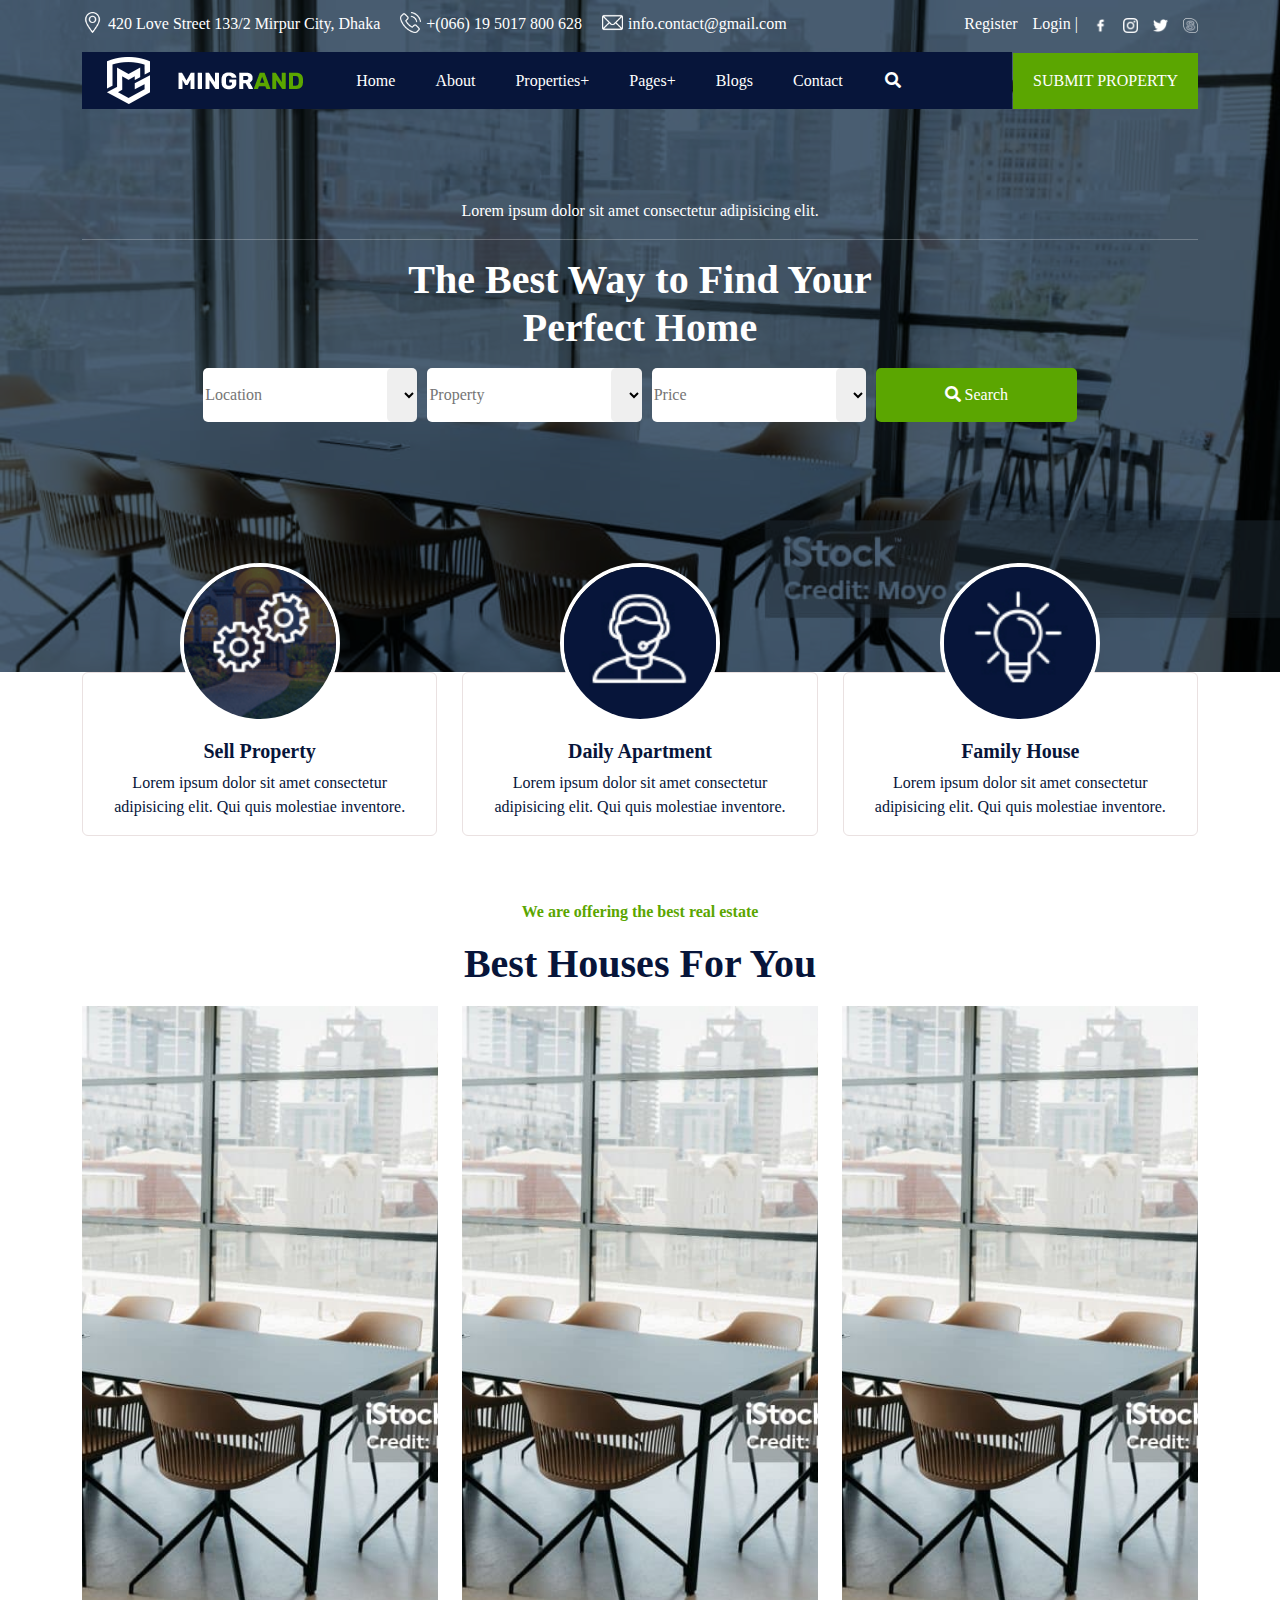
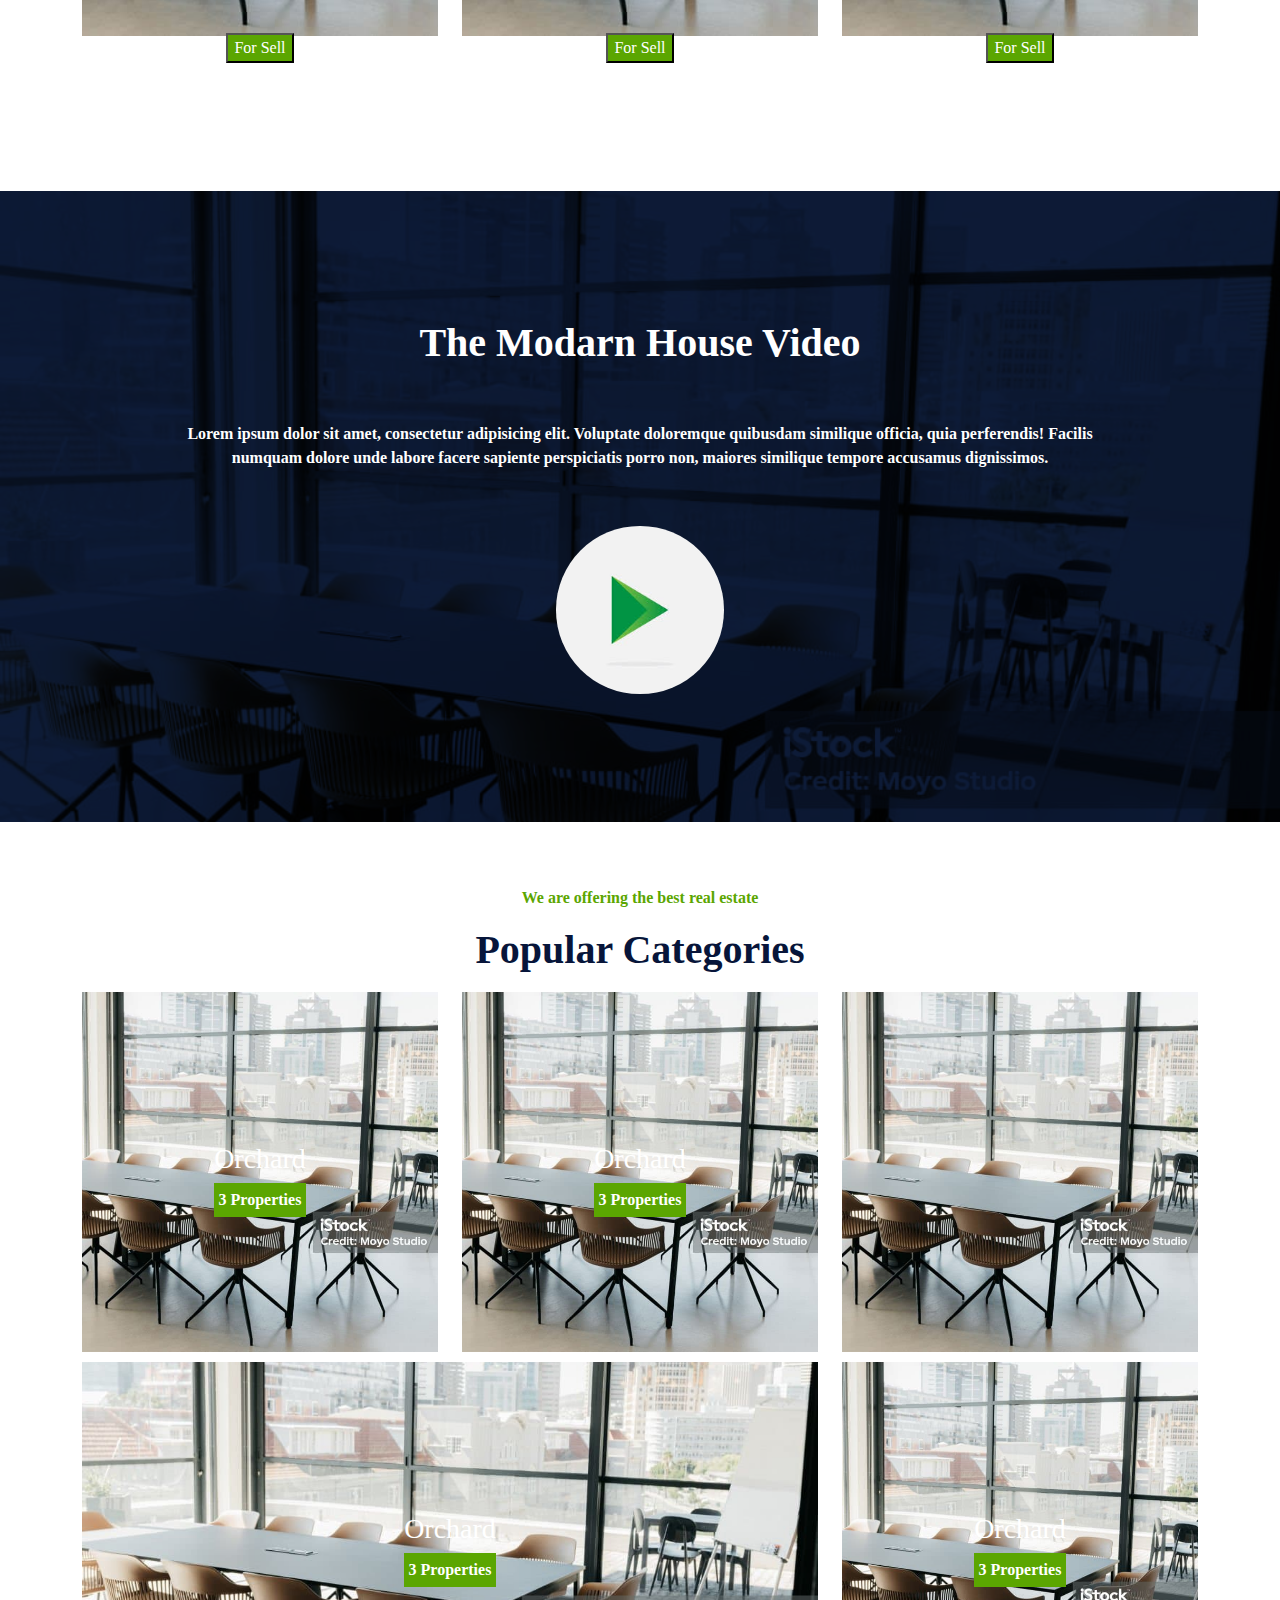
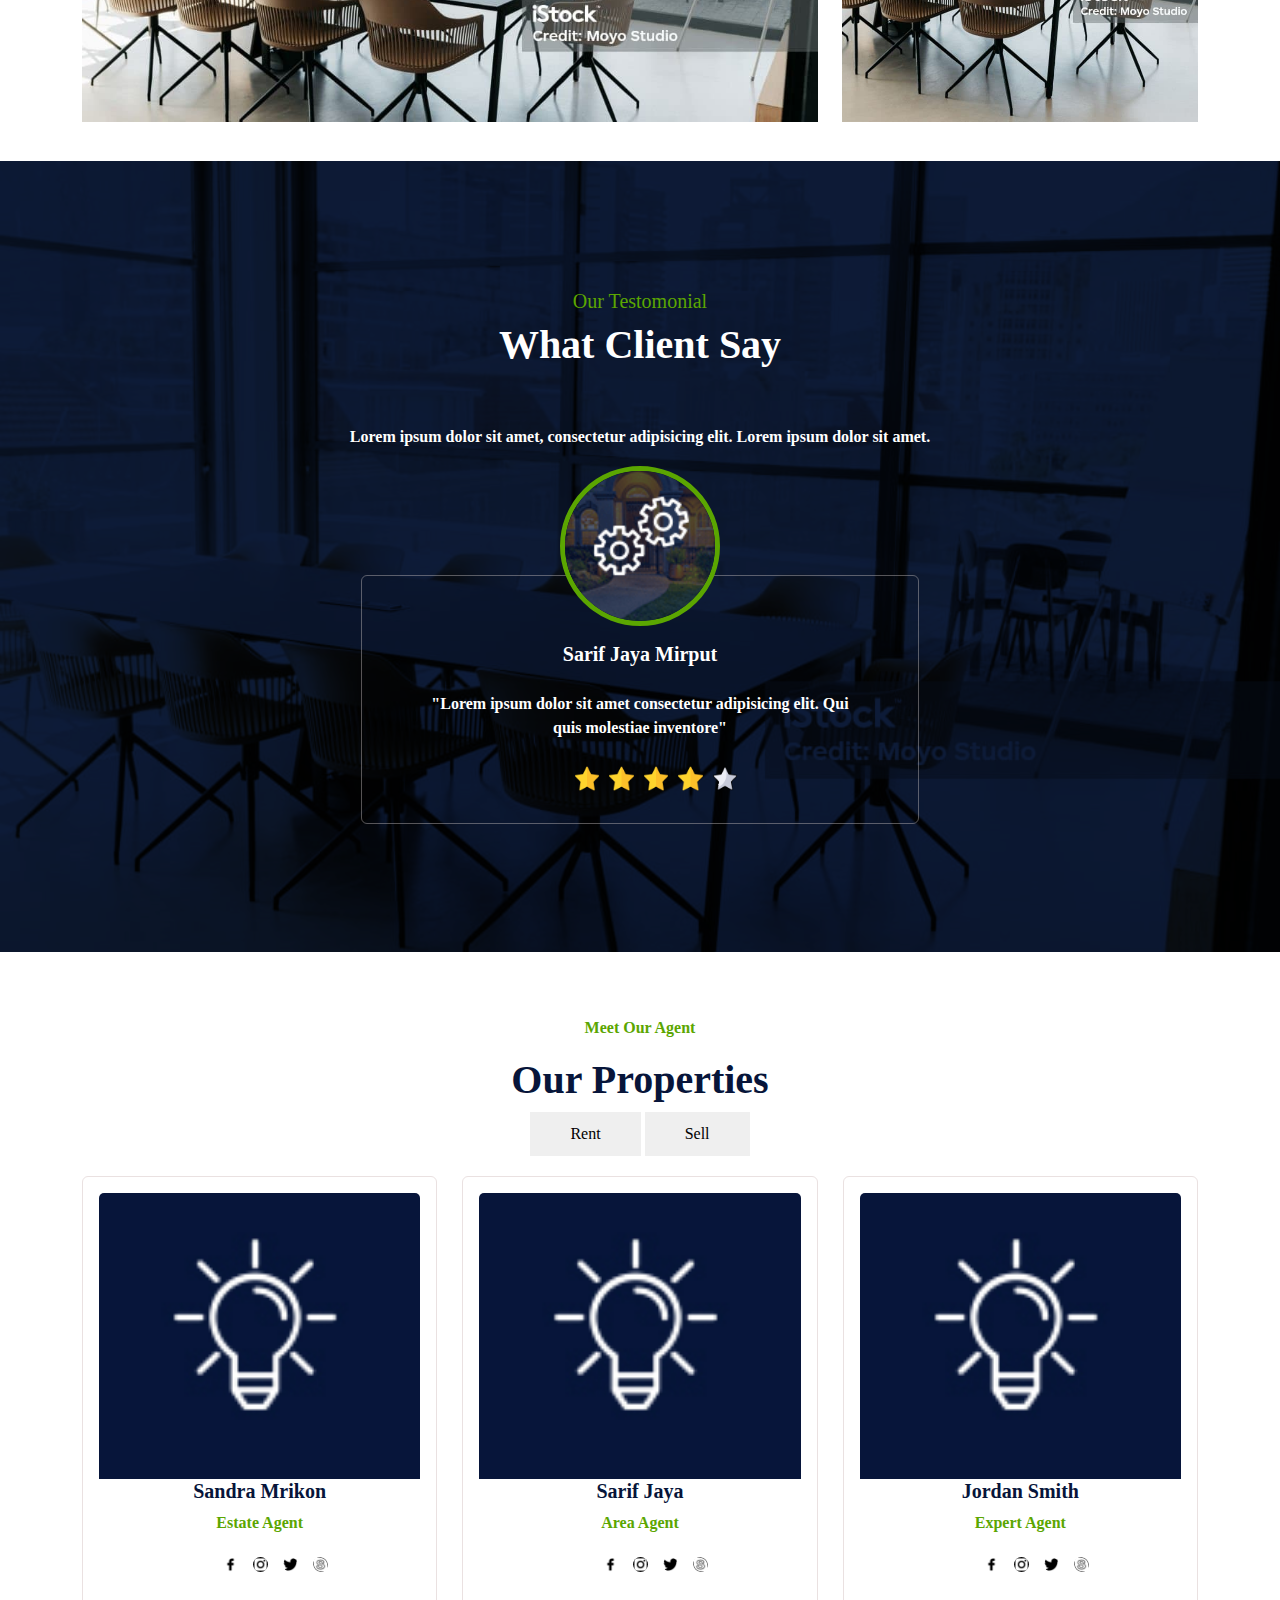
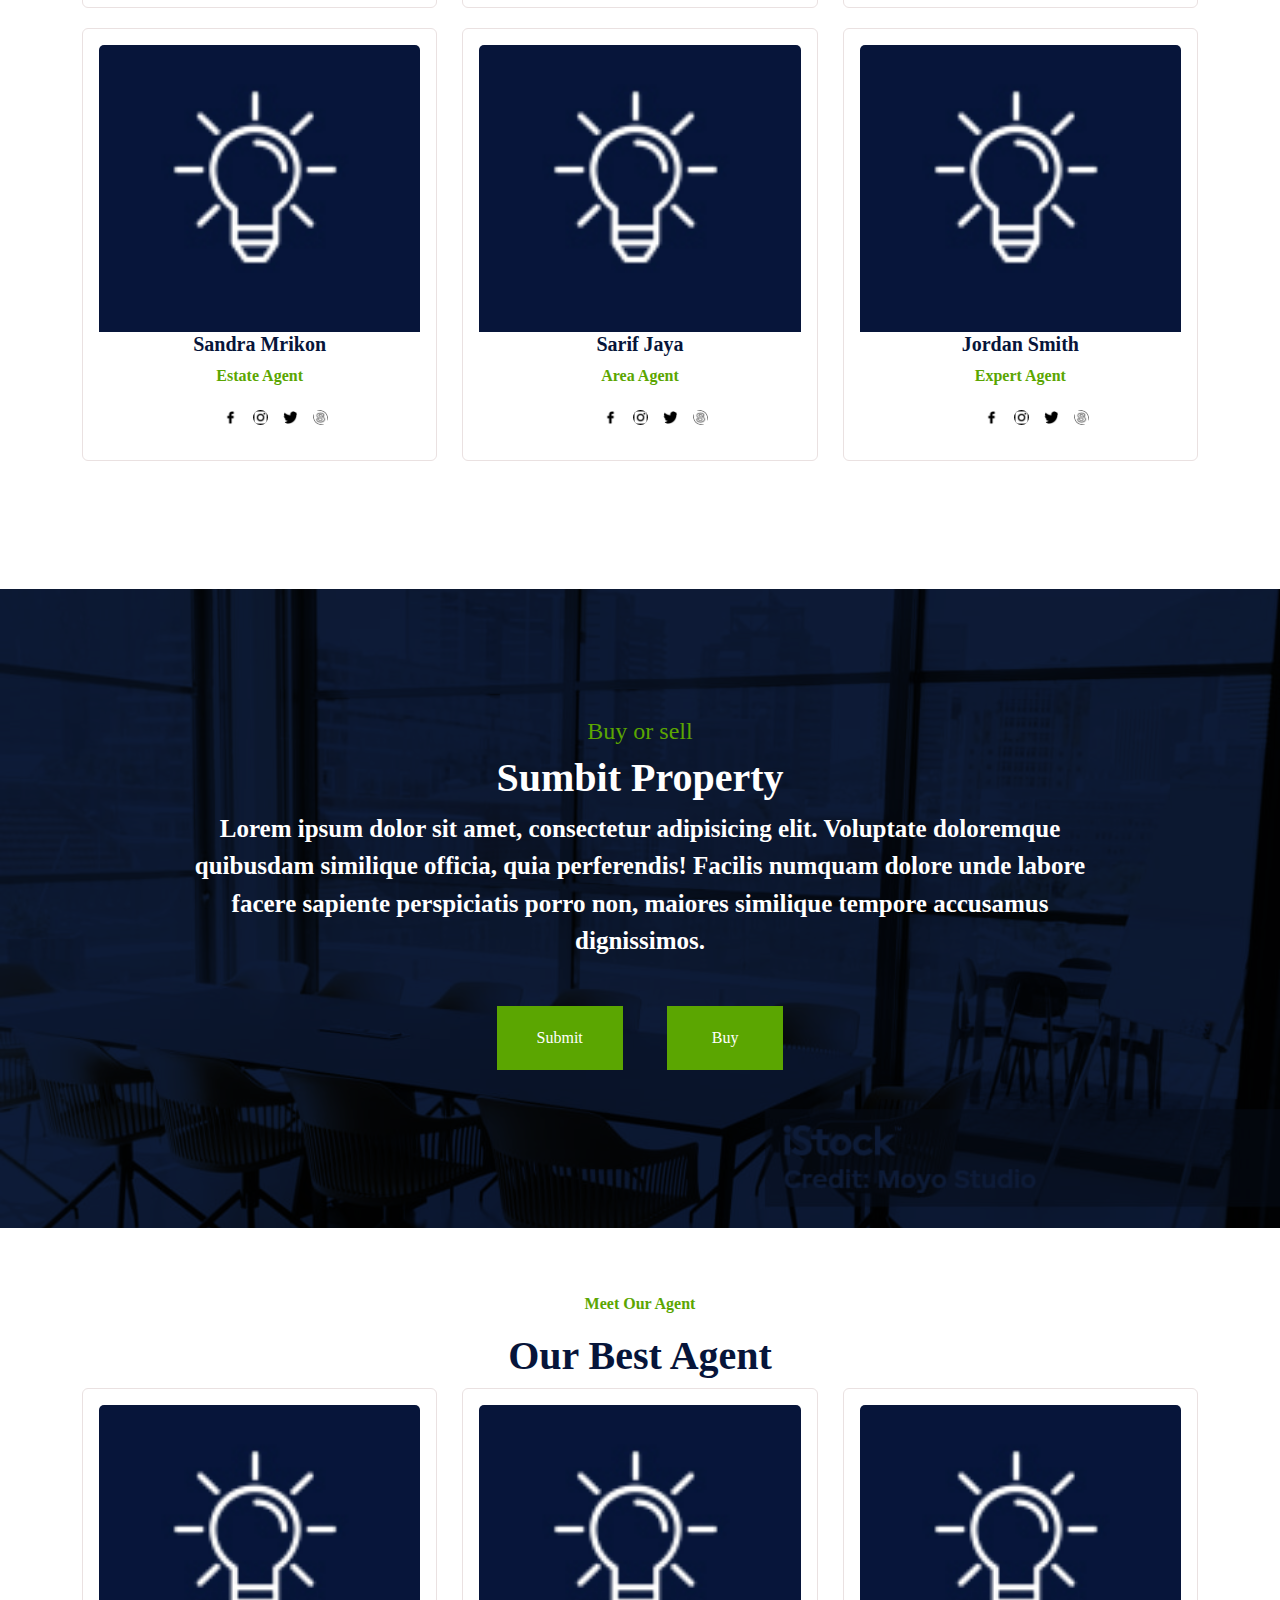
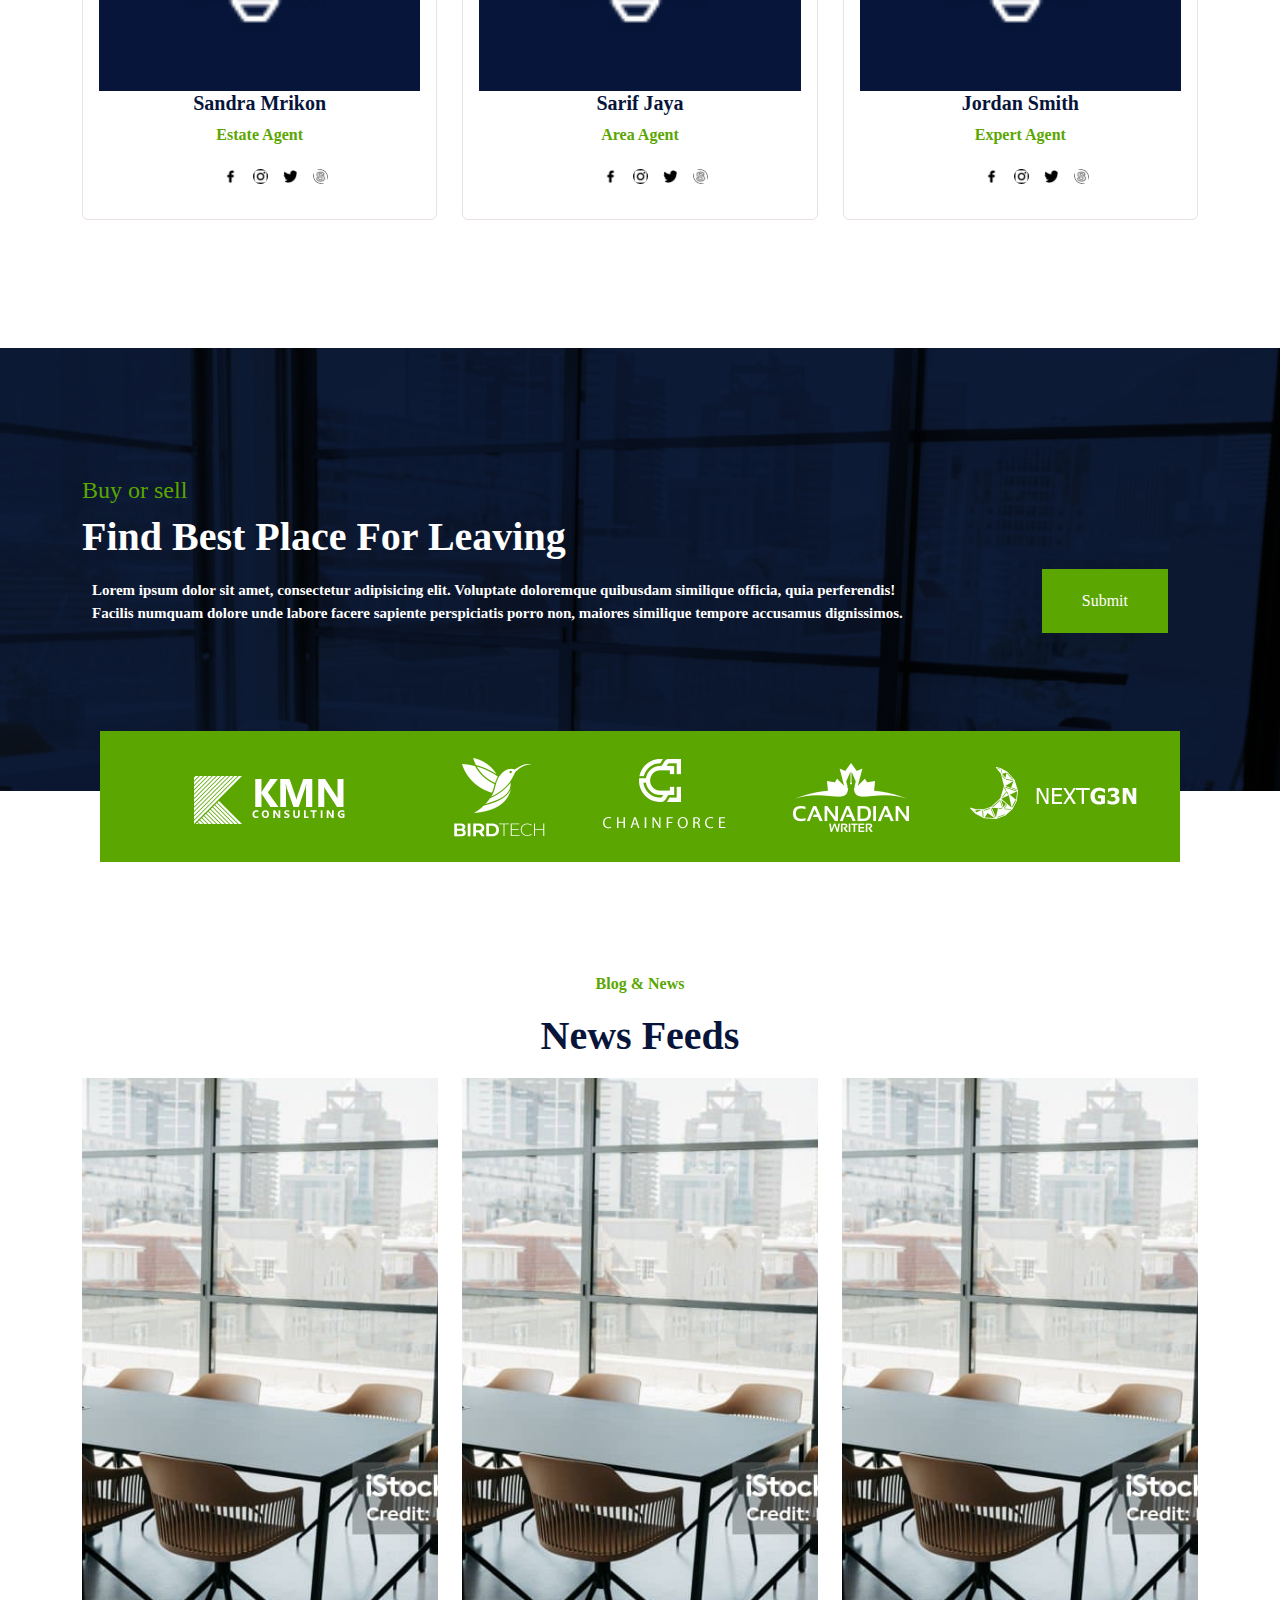
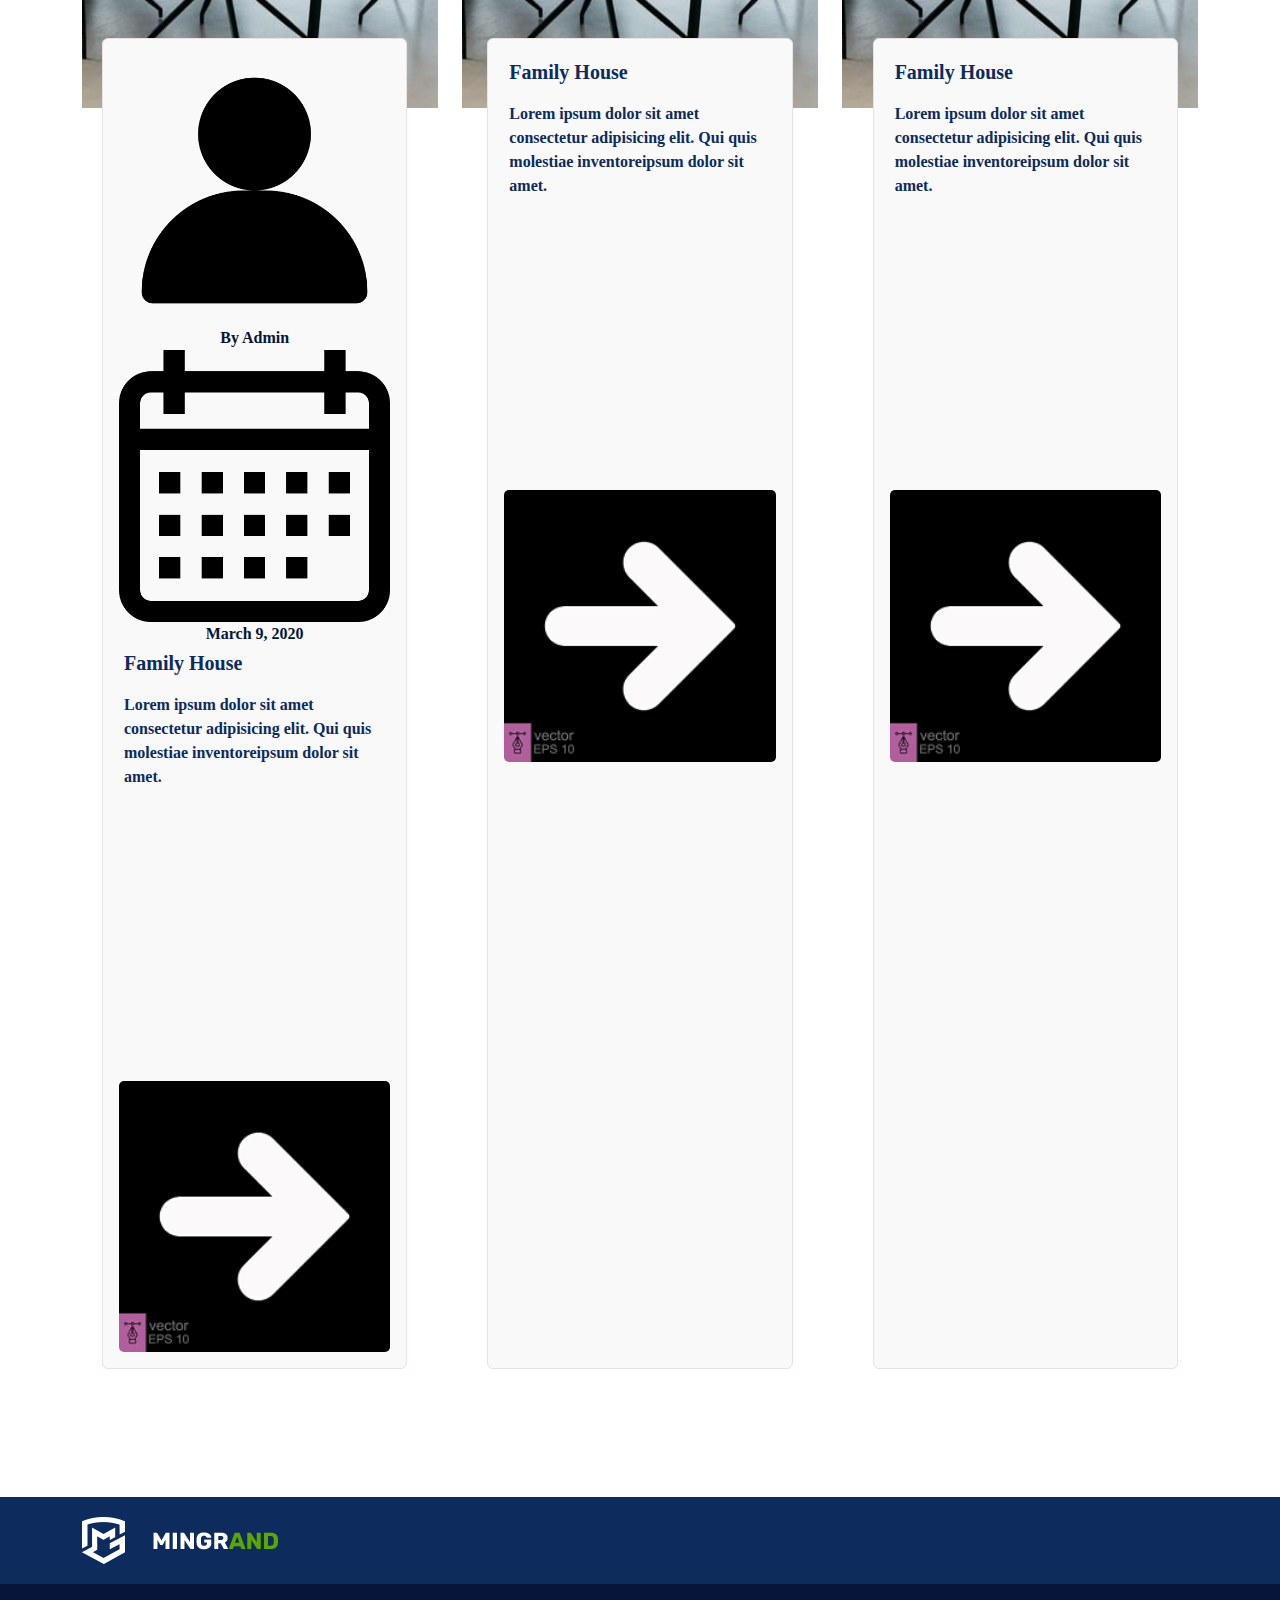
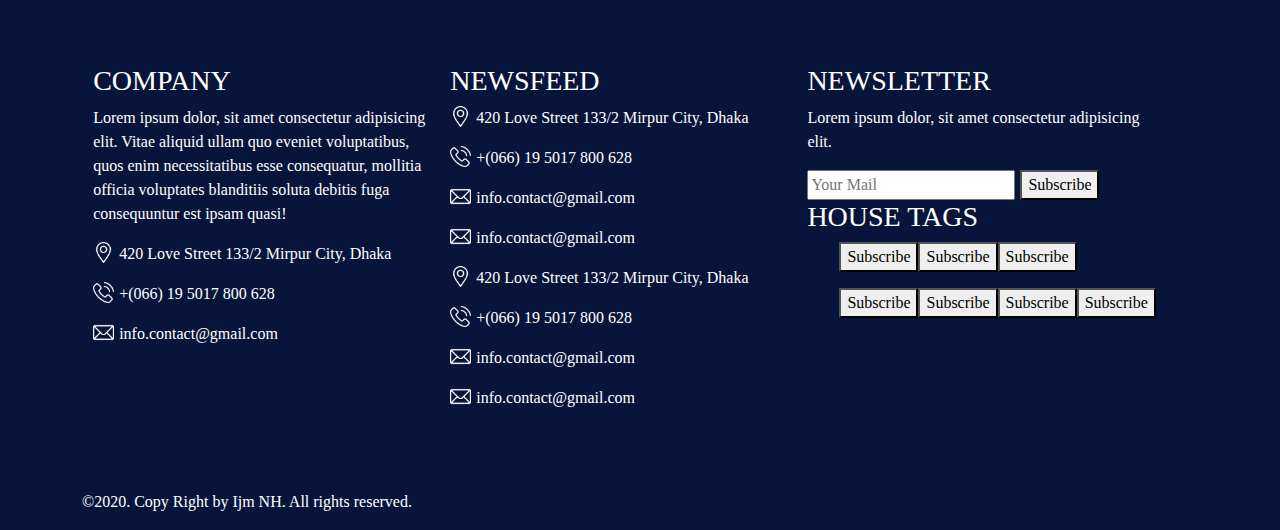
==== commit c602ff5b: "commit" ====
--- a/index.html
+++ b/index.html
@@ -218,6 +218,150 @@
 
         </div>
     </section>
+    <section id="OurClient" class="Video">
+        <div class="container">
+            <h5>Our Testomonial</h5>
+            <h1>What Client Say</h1>
+            <p>Lorem ipsum dolor sit amet, consectetur adipisicing elit. Lorem ipsum dolor sit amet. </p>
+            <div id="our-client" class="Cards">
+                <div id="our-client-card" class="card" style="width: 50%;">
+                    <img src="settings.gif" id="card-img-top" class="card-img-top" alt="...">
+                    <div class="card-body">
+                        <h5 id="our-client-card-title" class="card-title">Sarif Jaya Mirput</h5>
+                        <p class="card-text">"Lorem ipsum dolor sit amet consectetur adipisicing elit. Qui quis
+                            molestiae
+                            inventore"
+                        </p>
+                        <ul>
+                            <li>
+                                <img src="star.png">
+                                <img src="star.png">
+                                <img src="star.png">
+                                <img src="star.png">
+                                <img src="gray-star.png">
+                            </li>
+                        </ul>
+                    </div>
+                </div>
+            </div>
+        </div>
+    </section>
+    <section class="Houses">
+        <div class="container">
+            <p>Meet Our Agent</p>
+            <h1>Our Properties</h1>
+            <button class="rent-sell">Rent</button>
+            <button class="rent-sell">Sell</button>
+        </div>
+        <div class="container">
+            <div id="Daily-Cards" class="Cards">
+                <div id="Daily-cardId" class="card" style="width: 33.3%;">
+                    <div id="Daily-cardBody" class="card-body">
+                        <img src="Bulb.gif" class="card-img-top">
+                        <h5 class="card-title">Sandra Mrikon</h5>
+                        <p class="card-text">Estate Agent
+                        </p>
+                        <div class="social-media">
+                            <ul id="media" class="socialmedia-icons">
+                                <li><img src="facebook.png"></li>
+                                <li><img src="instagram.png"></li>
+                                <li><img src="twitter.png"></li>
+                                <li><img src="skype.png"></li>
+                            </ul>
+                        </div>
+
+                    </div>
+                </div>
+                <div id="Daily-cardId" class="card" style="width: 33.3%;">
+                    <div id="Daily-cardBody" class="card-body">
+                        <img src="Bulb.gif" class="card-img-top">
+                        <h5 class="card-title">Sarif Jaya</h5>
+                        <p class="card-text">Area Agent
+                        </p>
+                        <div class="social-media">
+                            <ul id="media" class="socialmedia-icons">
+                                <li><img src="facebook.png"></li>
+                                <li><img src="instagram.png"></li>
+                                <li><img src="twitter.png"></li>
+                                <li><img src="skype.png"></li>
+                            </ul>
+                        </div>
+                    </div>
+                </div>
+                <div id="Daily-cardId" class="card" style="width: 33.3%;">
+                    <div id="Daily-cardBody" class="card-body">
+                        <img src="Bulb.gif" class="card-img-top">
+                        <h5 class="card-title">Jordan Smith</h5>
+                        <p class="card-text">Expert Agent
+                        </p>
+                        <div class="social-media">
+                            <ul id="media" class="socialmedia-icons">
+                                <li><img src="facebook.png"></li>
+                                <li><img src="instagram.png"></li>
+                                <li><img src="twitter.png"></li>
+                                <li><img src="skype.png"></li>
+                            </ul>
+                        </div>
+
+                    </div>
+                </div>
+            </div>
+        </div>
+        <div class="container">
+            <div id="Daily-Cards" class="Cards">
+                <div id="Daily-cardId" class="card" style="width: 33.3%;">
+                    <div id="Daily-cardBody" class="card-body">
+                        <img src="Bulb.gif" class="card-img-top">
+                        <h5 class="card-title">Sandra Mrikon</h5>
+                        <p class="card-text">Estate Agent
+                        </p>
+                        <div class="social-media">
+                            <ul id="media" class="socialmedia-icons">
+                                <li><img src="facebook.png"></li>
+                                <li><img src="instagram.png"></li>
+                                <li><img src="twitter.png"></li>
+                                <li><img src="skype.png"></li>
+                            </ul>
+                        </div>
+
+                    </div>
+                </div>
+                <div id="Daily-cardId" class="card" style="width: 33.3%;">
+                    <div id="Daily-cardBody" class="card-body">
+                        <img src="Bulb.gif" class="card-img-top">
+                        <h5 class="card-title">Sarif Jaya</h5>
+                        <p class="card-text">Area Agent
+                        </p>
+                        <div class="social-media">
+                            <ul id="media" class="socialmedia-icons">
+                                <li><img src="facebook.png"></li>
+                                <li><img src="instagram.png"></li>
+                                <li><img src="twitter.png"></li>
+                                <li><img src="skype.png"></li>
+                            </ul>
+                        </div>
+                    </div>
+                </div>
+                <div id="Daily-cardId" class="card" style="width: 33.3%;">
+                    <div id="Daily-cardBody" class="card-body">
+                        <img src="Bulb.gif" class="card-img-top">
+                        <h5 class="card-title">Jordan Smith</h5>
+                        <p class="card-text">Expert Agent
+                        </p>
+                        <div class="social-media">
+                            <ul id="media" class="socialmedia-icons">
+                                <li><img src="facebook.png"></li>
+                                <li><img src="instagram.png"></li>
+                                <li><img src="twitter.png"></li>
+                                <li><img src="skype.png"></li>
+                            </ul>
+                        </div>
+
+                    </div>
+                </div>
+            </div>
+        </div>
+    </section>
     <section class="submit-property">
         <div class="container">
             <a class="buy-sell">
@@ -248,7 +392,7 @@
                         <p class="card-text">Estate Agent
                         </p>
                         <div class="social-media">
-                            <ul class="socialmedia-icons">
+                            <ul id="media" class="socialmedia-icons">
                                 <li><img src="facebook.png"></li>
                                 <li><img src="instagram.png"></li>
                                 <li><img src="twitter.png"></li>
@@ -265,7 +409,7 @@
                         <p class="card-text">Area Agent
                         </p>
                         <div class="social-media">
-                            <ul class="socialmedia-icons">
+                            <ul id="media" class="socialmedia-icons">
                                 <li><img src="facebook.png"></li>
                                 <li><img src="instagram.png"></li>
                                 <li><img src="twitter.png"></li>
@@ -281,7 +425,7 @@
                         <p class="card-text">Expert Agent
                         </p>
                         <div class="social-media">
-                            <ul class="socialmedia-icons">
+                            <ul id="media" class="socialmedia-icons">
                                 <li><img src="facebook.png"></li>
                                 <li><img src="instagram.png"></li>
                                 <li><img src="twitter.png"></li>
--- a/style.css
+++ b/style.css
@@ -72,11 +72,17 @@
     height: 15px;
     justify-content: center;
     gap: 10px;
+
+
+}
+
+#media img {
+
+
     background-color: white;
     background-size: cover;
     border-radius: 50%;
     border: black;
-
 }
 
 .row {
@@ -538,4 +544,58 @@
 #sponsors {
     margin-top: -90px;
     padding: 30px;
+}
+
+#our-client {
+    justify-content: center;
+}
+
+#our-client-card {
+    margin-top: 70px;
+    background-color: transparent;
+    color: white;
+    border: #beb8b873 solid 1px;
+}
+
+#our-client-card #card-img-top {
+    border: #5ba601 solid 5px;
+}
+
+#our-client-card ul li {
+    list-style: none;
+    display: flex;
+    justify-content: center;
+    gap: 10px;
+
+}
+
+#our-client-card ul li img {
+    width: 5%;
+    justify-content: center;
+
+
+}
+
+#our-client-card-title {
+    color: white !important;
+}
+
+#OurClient h5 {
+    color: #5ba601;
+}
+
+.rent-sell {
+    border: transparent;
+    padding: 10px 40px;
+
+}
+
+.rent-sell:hover {
+    background-color: #5ba601;
+    color: white;
+}
+
+#Daily-Cards {
+    padding-top: 20px;
+    justify-content: center;
 }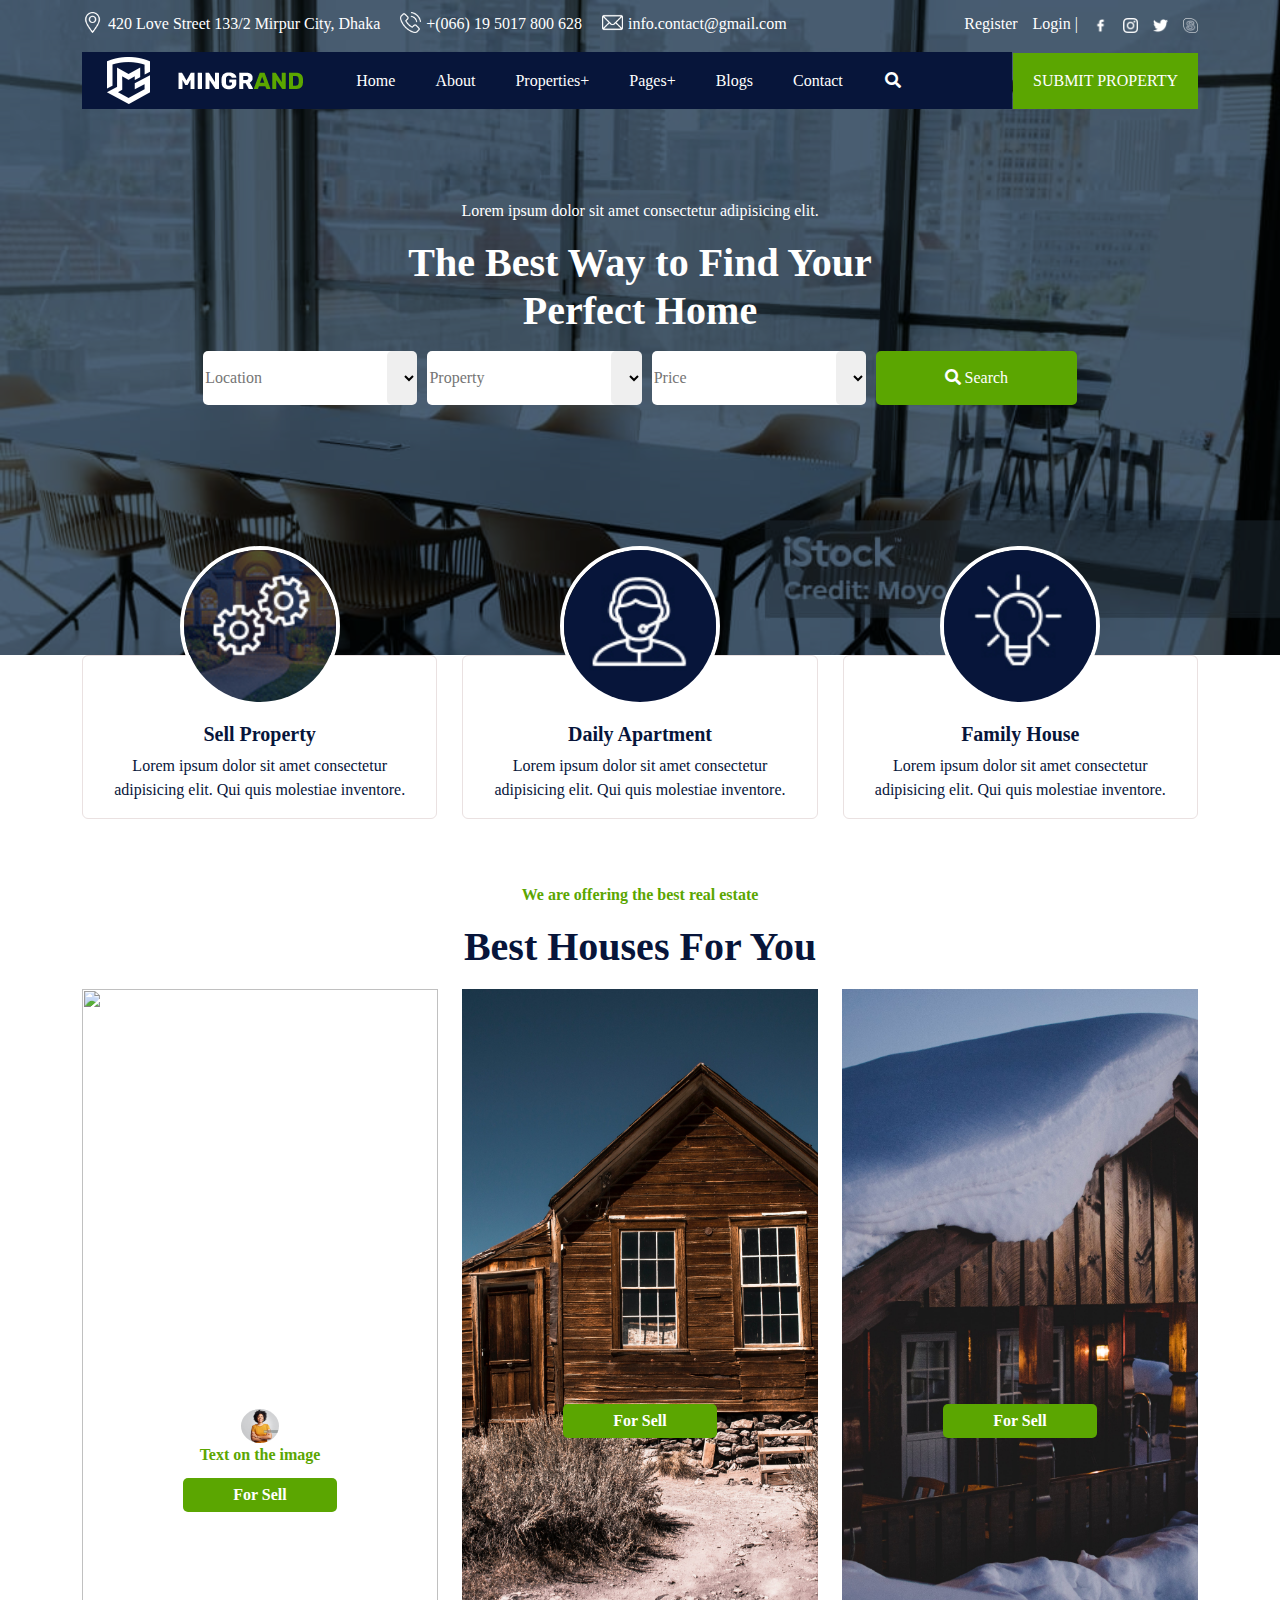
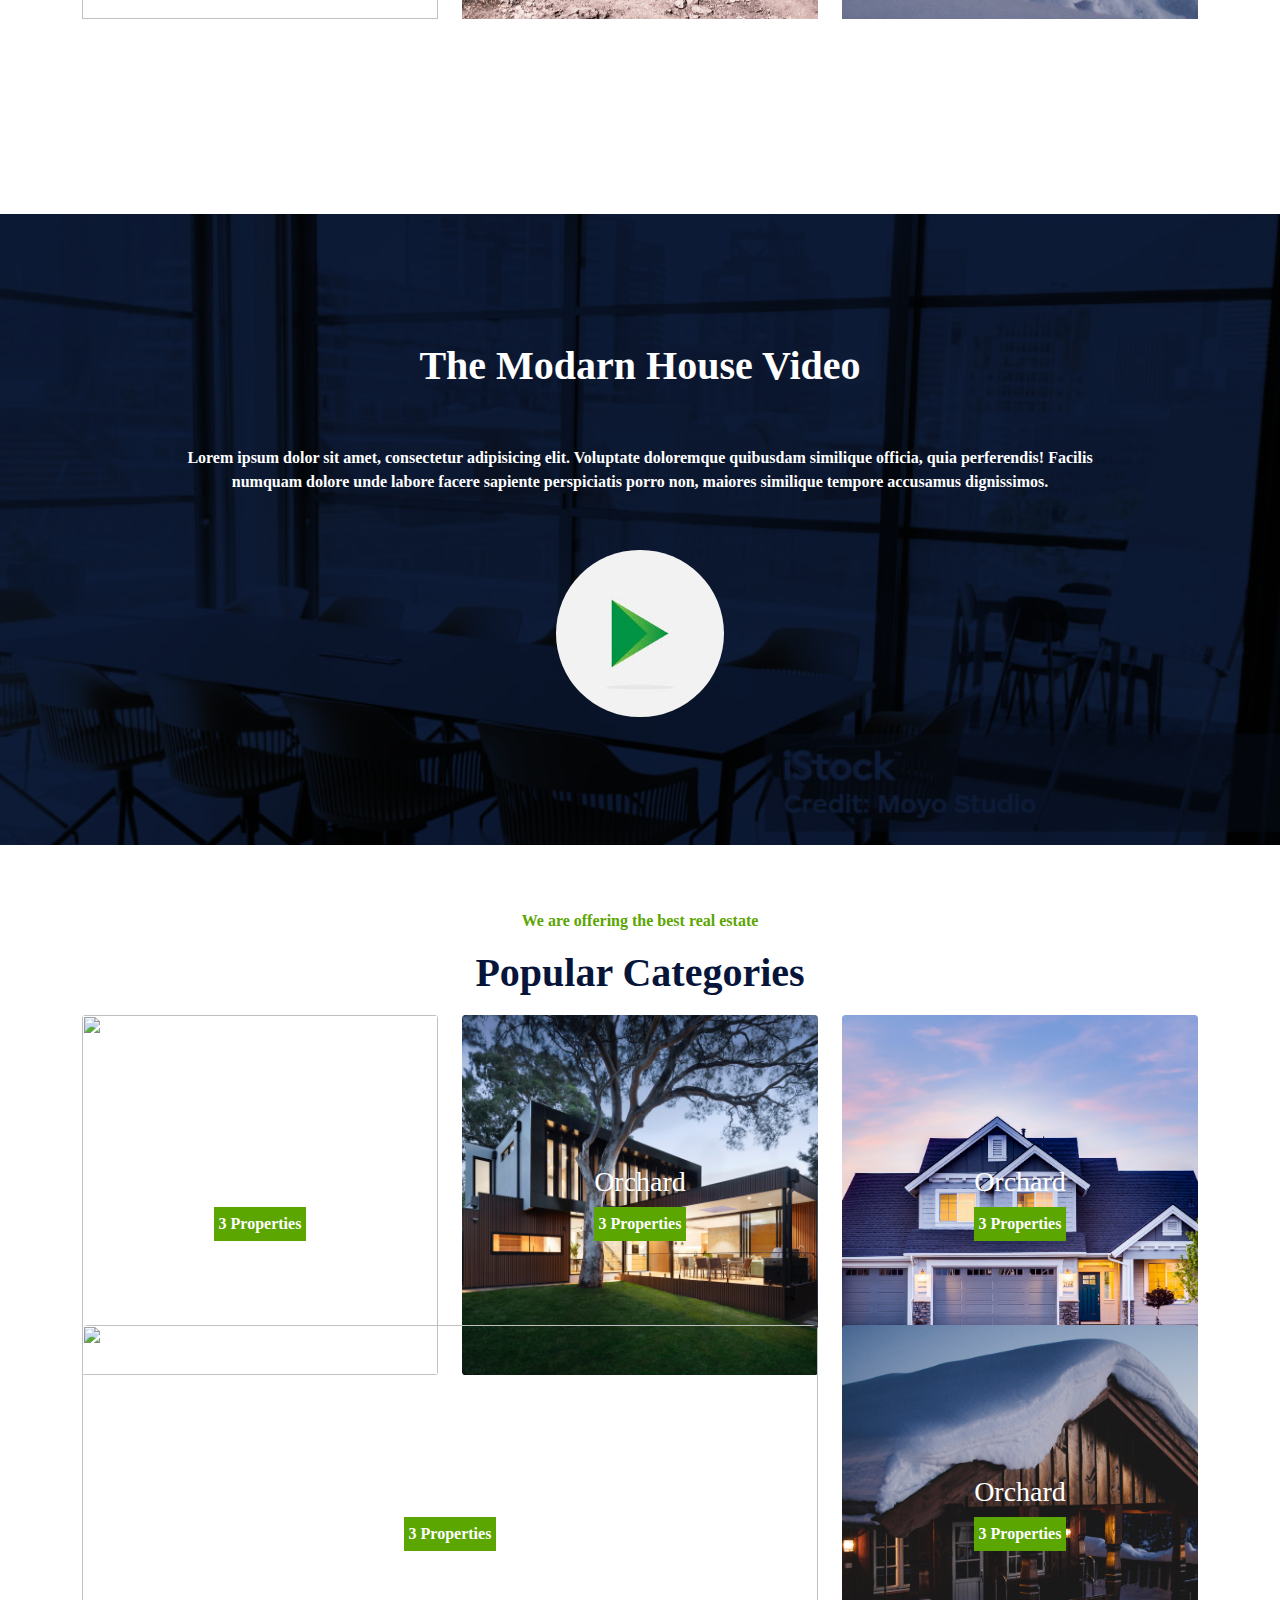
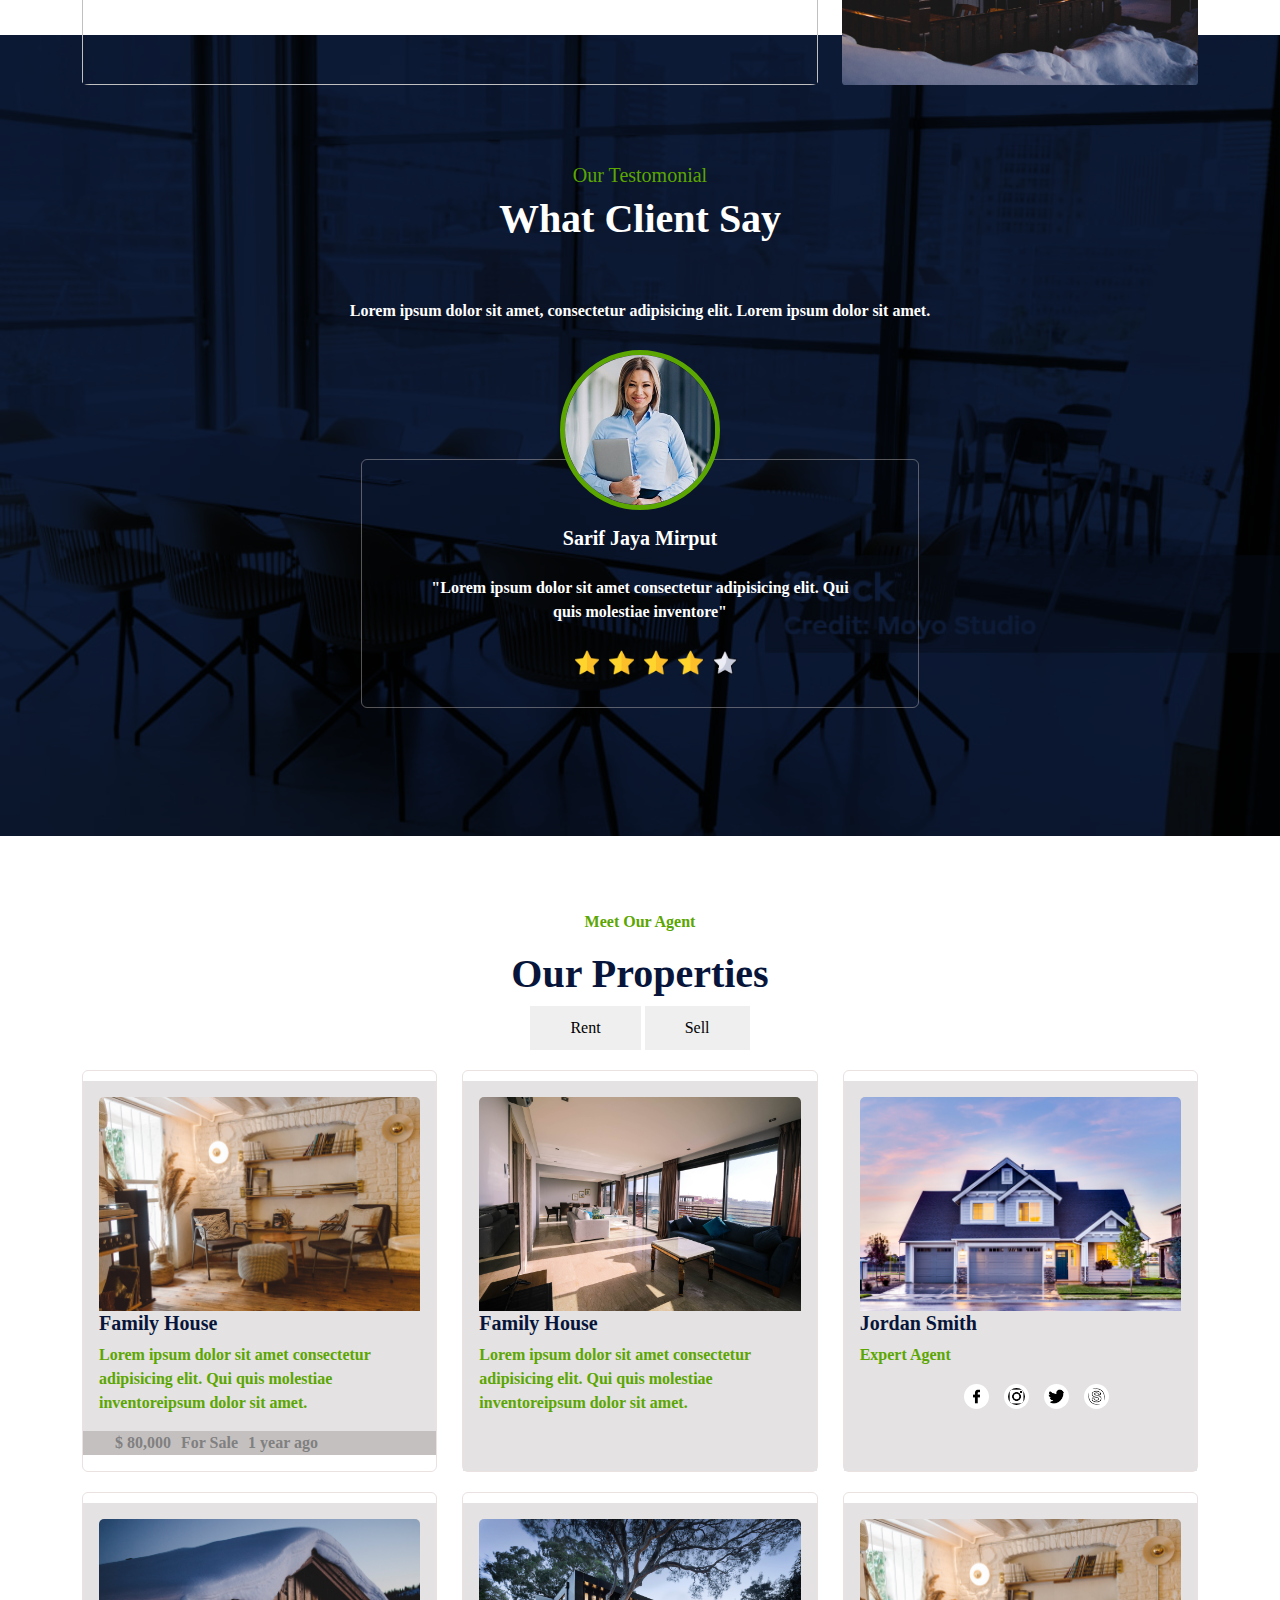
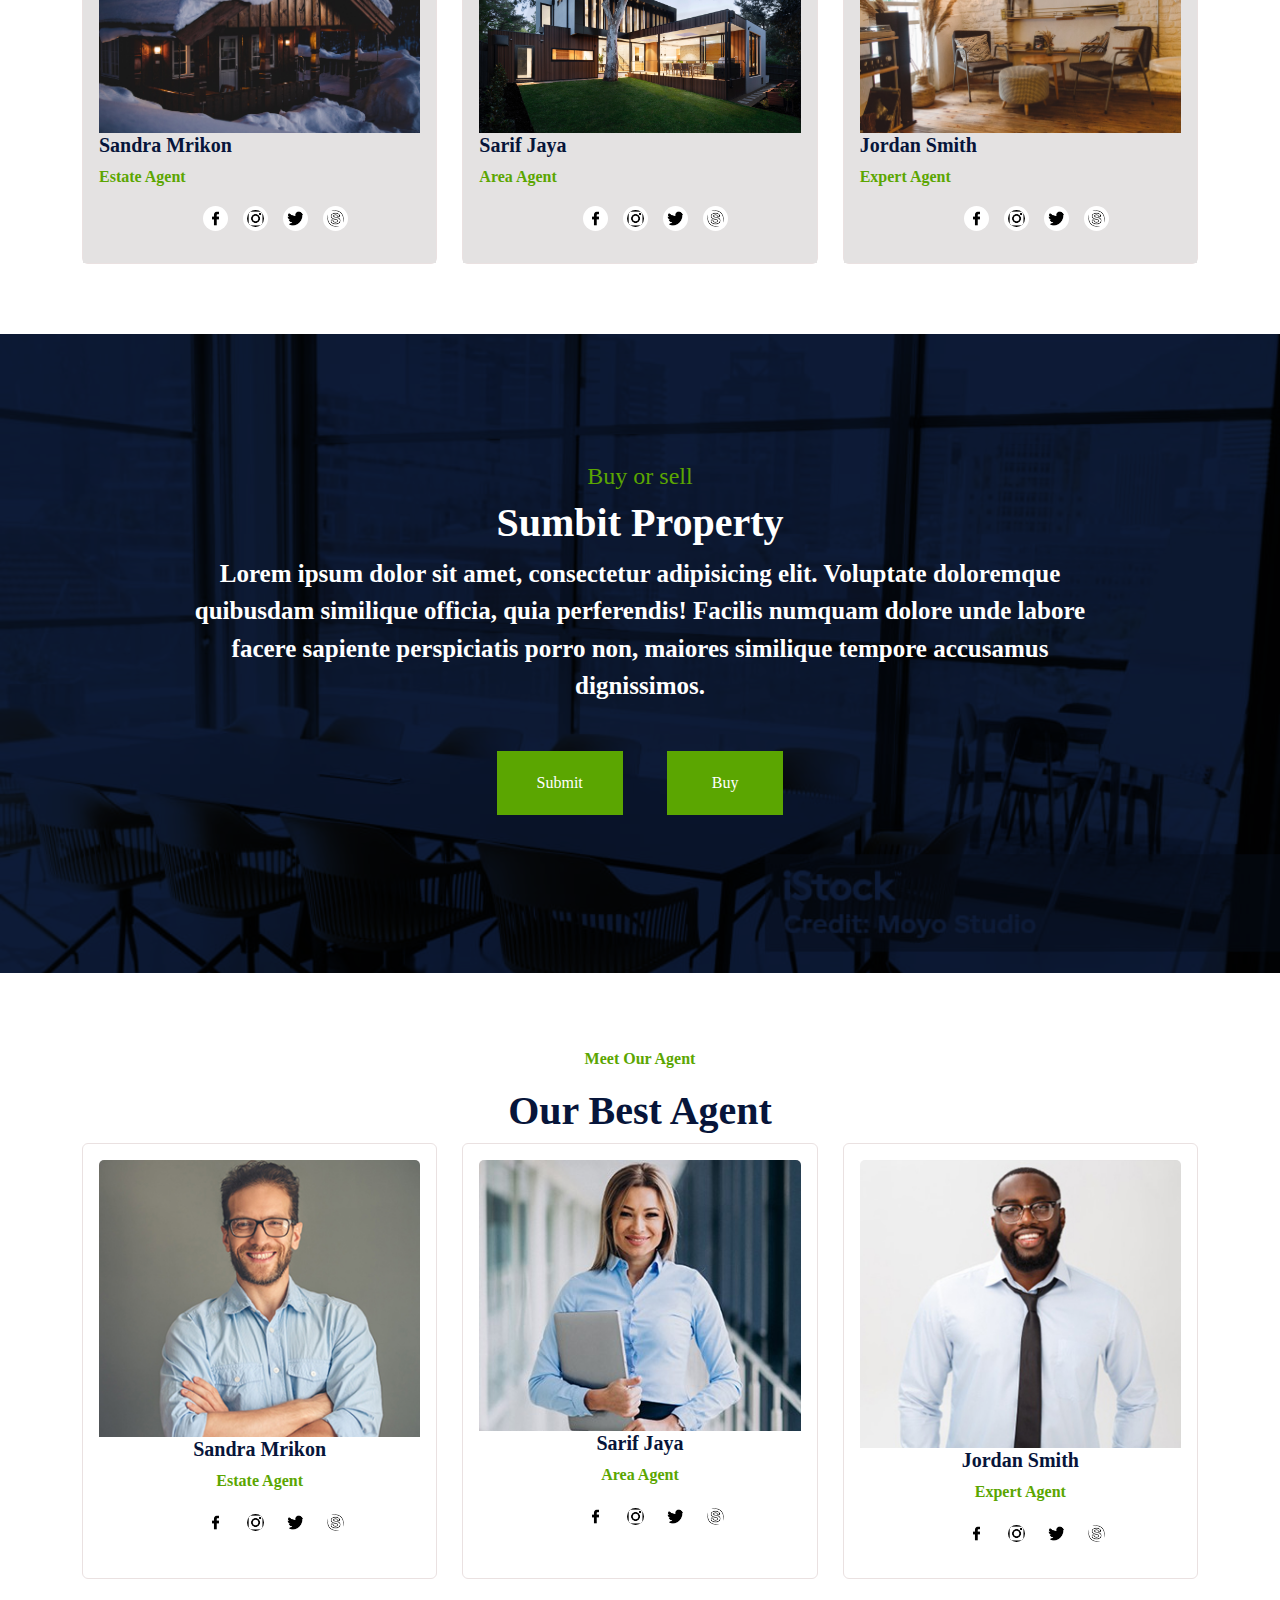
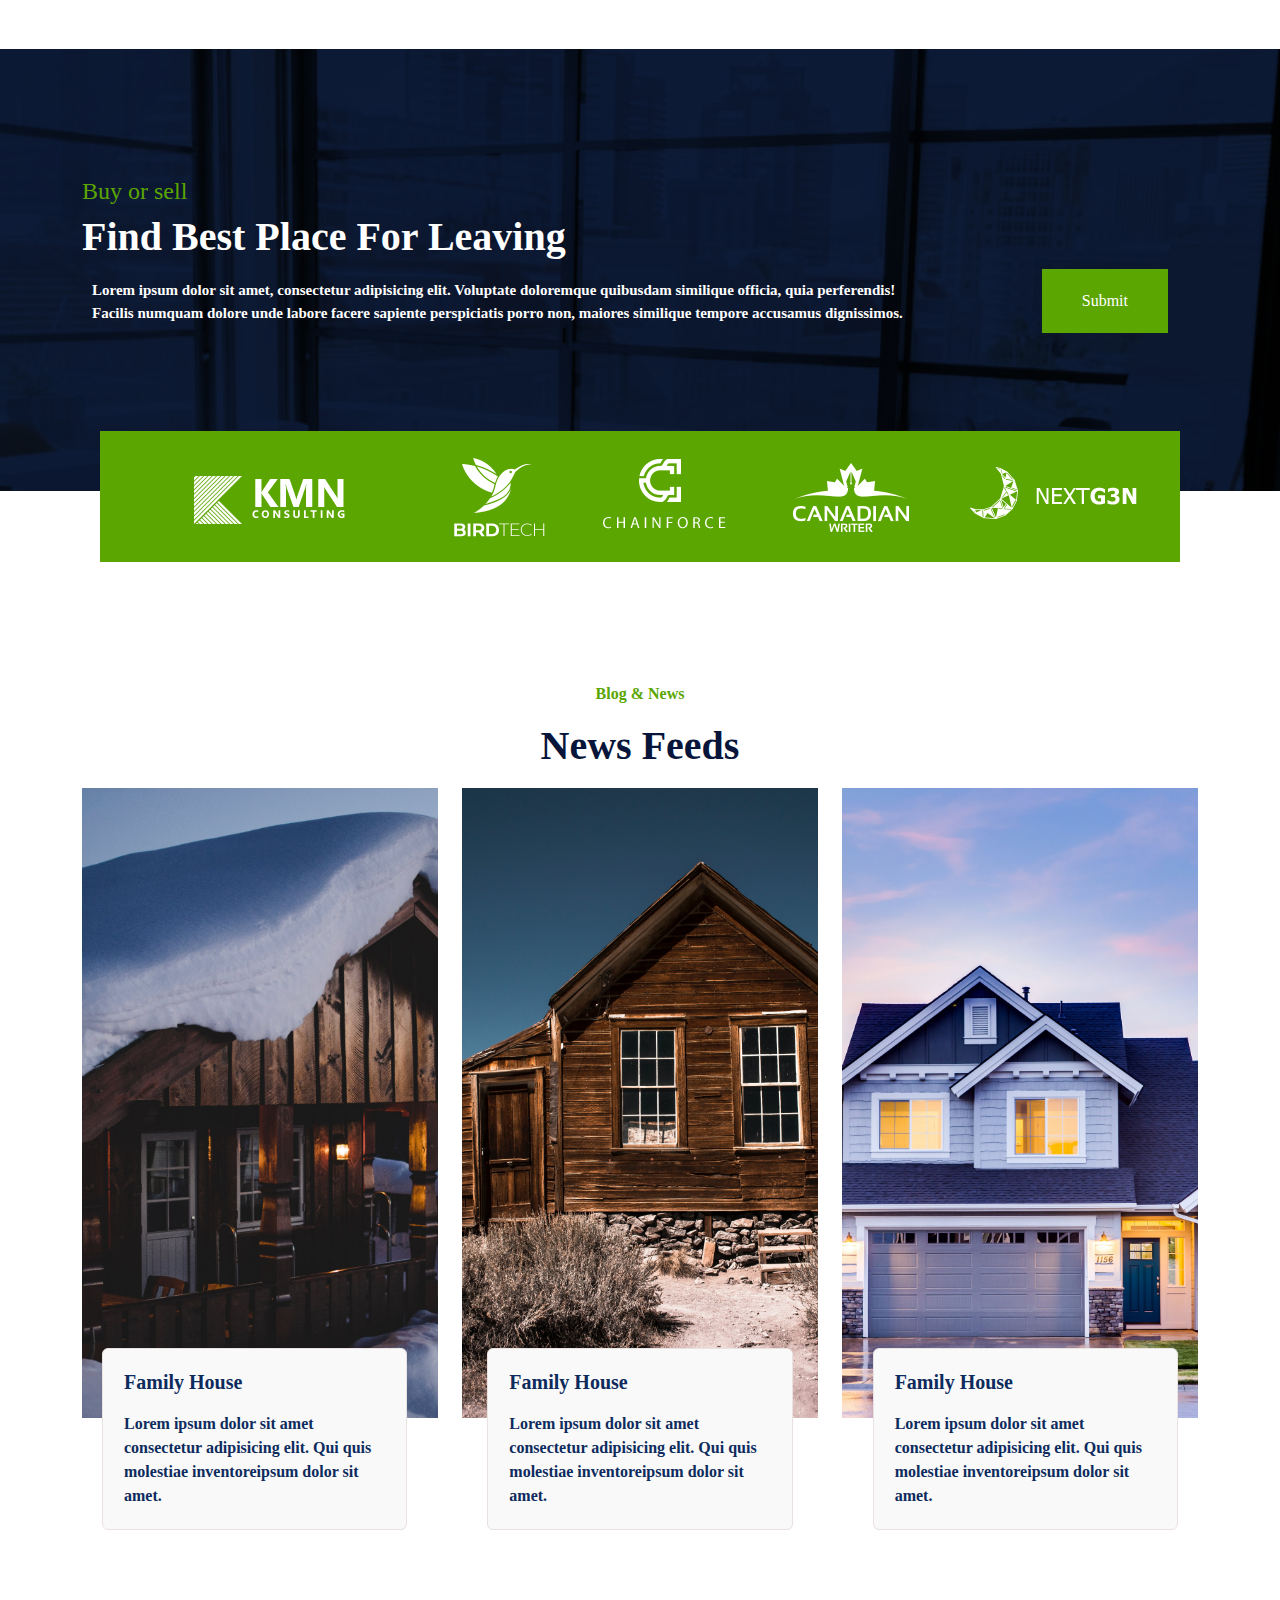
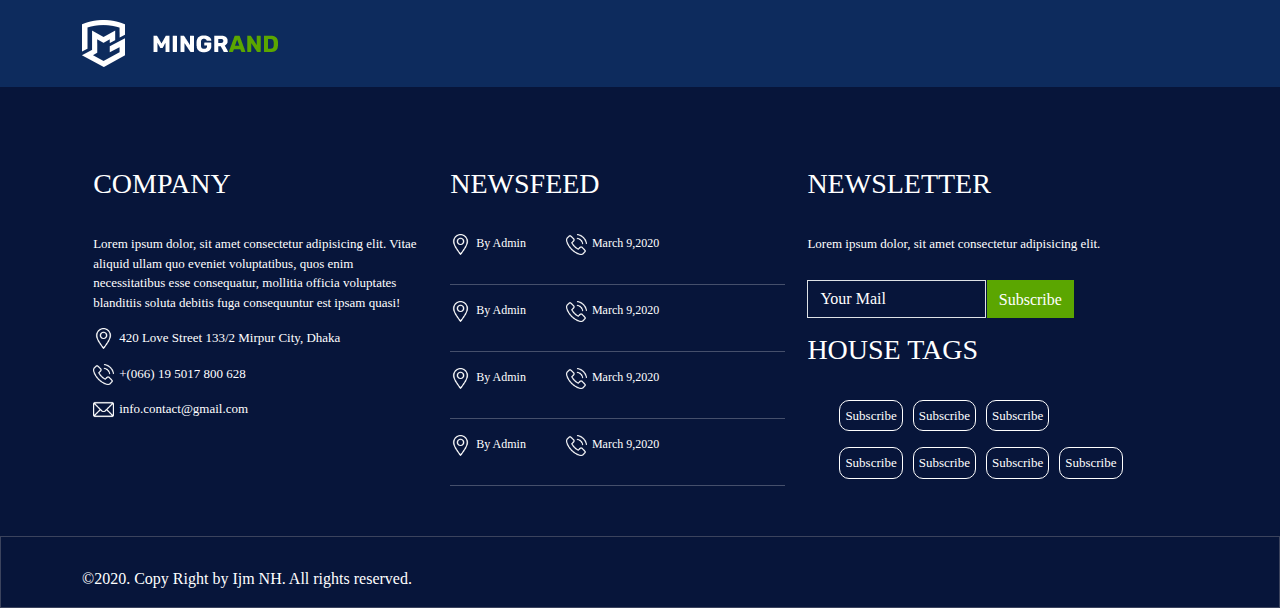
==== commit 64d470e1: "commit" ====
--- a/index.html
+++ b/index.html
@@ -67,7 +67,6 @@
         </div>
         <div id="Intro" class="container">
             <p>Lorem ipsum dolor sit amet consectetur adipisicing elit. </p>
-            <hr class="dotted">
             <p>
             <h1>The Best Way to Find Your <br> Perfect Home</h1>
             </p>
@@ -139,11 +138,33 @@
         <div class="container">
             <div class="row">
 
-                <div class="col-4"><img src="office.jpg" class="Houses-img"><button class="for-sell">For Sell</button>
-                </div>
-                <div class="col-4"><img src="office.jpg" class="Houses-img"><button class="for-sell">For Sell</button>
-                </div>
-                <div class="col-4"><img src="office.jpg" class="Houses-img"><button class="for-sell">For Sell</button>
+                <div class="col-4">
+                    <img src="r-architecture-MAnVoJlQUvg-unsplash.jpg" class="Houses-img">
+                    <div id="Orchard" class="image-text">
+                        <div>
+                        <img src="Sarf.jpg" alt="Small Image">
+                        
+                        <p>Text on the image</p>
+                    </div>
+                        <button id="for-sell">For Sell</button>
+                    </div>
+                </div>
+
+                <div class="col-4">
+                    <img src="House2.jpg" class="Houses-img">
+                    <div class="image-text">
+
+                        <button id="for-sell">For Sell</button>
+                    </div>
+
+                </div>
+                <div class="col-4">
+                    <img src="House01.jpg" class="Houses-img">
+                    <div class="image-text">
+
+                        <button id="for-sell">For Sell</button>
+                    </div>
+
                 </div>
             </div>
         </div>
@@ -165,8 +186,8 @@
         <div class="container">
             <div class="row">
 
-                <div class="col-4">
-                    <img src="office.jpg" class="Categories-img">
+                <div class="col-4 image-container">
+                    <img src="r-architecture-MAnVoJlQUvg-unsplash.jpg" class="Categories-img">
                     <div class="image-text">
                         <h3>
                             Orchard
@@ -174,8 +195,8 @@
                         <button>3 Properties</button>
                     </div>
                 </div>
-                <div class="col-4">
-                    <img src="office.jpg" class="Categories-img">
+                <div class="col-4 image-container">
+                    <img src="House3.jpg" class="Categories-img">
                     <div class="image-text">
                         <h3>
                             Orchard
@@ -183,8 +204,14 @@
                         <button>3 Properties</button>
                     </div>
                 </div>
-                <div class="col-4">
-                    <img src="office.jpg" class="Categories-img">
+                <div class="col-4 image-container">
+                    <img src="House04.jpg" class="Categories-img">
+                    <div id="Orchard" class="image-text">
+                        <h3>
+                            Orchard
+                        </h3>
+                        <button>3 Properties</button>
+                    </div>
 
                 </div>
             </div>
@@ -192,8 +219,8 @@
         <div class="container">
             <div class="row">
 
-                <div class="col-8">
-                    <img src="office.jpg" class="Categorie-img">
+                <div class="col-8 image-container">
+                    <img src="r-architecture-MAnVoJlQUvg-unsplash.jpg" class="Categorie-img">
                     <div class="image-text">
                         <h3>
                             Orchard
@@ -202,8 +229,8 @@
                     </div>
                 </div>
 
-                <div class="col-4">
-                    <img src="office.jpg" class="Categorie-img">
+                <div class="col-4 image-container">
+                    <img src="House01.jpg" class="Categorie-img">
                     <div class="image-text">
                         <h3>
                             Orchard
@@ -225,10 +252,11 @@
             <p>Lorem ipsum dolor sit amet, consectetur adipisicing elit. Lorem ipsum dolor sit amet. </p>
             <div id="our-client" class="Cards">
                 <div id="our-client-card" class="card" style="width: 50%;">
-                    <img src="settings.gif" id="card-img-top" class="card-img-top" alt="...">
+                    <img src="sarif.jpg" id="card-img-top" class="card-img-top" alt="...">
                     <div class="card-body">
                         <h5 id="our-client-card-title" class="card-title">Sarif Jaya Mirput</h5>
-                        <p class="card-text">"Lorem ipsum dolor sit amet consectetur adipisicing elit. Qui quis
+                        <p id="our-client-card-titleP" class="card-text">"Lorem ipsum dolor sit amet consectetur
+                            adipisicing elit. Qui quis
                             molestiae
                             inventore"
                         </p>
@@ -246,7 +274,7 @@
             </div>
         </div>
     </section>
-    <section class="Houses">
+    <section id="Agents" class="Houses">
         <div class="container">
             <p>Meet Our Agent</p>
             <h1>Our Properties</h1>
@@ -257,9 +285,34 @@
             <div id="Daily-Cards" class="Cards">
                 <div id="Daily-cardId" class="card" style="width: 33.3%;">
                     <div id="Daily-cardBody" class="card-body">
-                        <img src="Bulb.gif" class="card-img-top">
-                        <h5 class="card-title">Sandra Mrikon</h5>
-                        <p class="card-text">Estate Agent
+                        <img src="Apartment01.jpg" class="card-img-top">
+                        <h5 class="card-title">Family House</h5>
+                        <p class="card-text">Lorem ipsum dolor sit amet consectetur adipisicing elit. Qui quis molestiae
+                            inventoreipsum dolor sit amet.
+                        </p>
+                        
+
+                    </div>
+                    <ul class="Properties-ul">
+                        <li>$ 80,000</li>
+                        <li>For Sale</li>
+                        <li>1 year ago</li>
+                    </ul>
+                </div>
+                <div id="Daily-cardId" class="card" style="width: 33.3%;">
+                    <div id="Daily-cardBody" class="card-body">
+                        <img src="Apartment2.jpg" class="card-img-top">
+                        <h5 class="card-title">Family House</h5>
+                        <p class="card-text">Lorem ipsum dolor sit amet consectetur adipisicing elit. Qui quis molestiae
+                            inventoreipsum dolor sit amet.
+                        </p>
+                    </div>
+                </div>
+                <div id="Daily-cardId" class="card" style="width: 33.3%;">
+                    <div id="Daily-cardBody" class="card-body">
+                        <img src="House04.jpg" class="card-img-top">
+                        <h5 class="card-title">Jordan Smith</h5>
+                        <p class="card-text">Expert Agent
                         </p>
                         <div class="social-media">
                             <ul id="media" class="socialmedia-icons">
@@ -272,11 +325,15 @@
 
                     </div>
                 </div>
+            </div>
+        </div>
+        <div class="container">
+            <div id="Daily-Cards" class="Cards">
                 <div id="Daily-cardId" class="card" style="width: 33.3%;">
                     <div id="Daily-cardBody" class="card-body">
-                        <img src="Bulb.gif" class="card-img-top">
-                        <h5 class="card-title">Sarif Jaya</h5>
-                        <p class="card-text">Area Agent
+                        <img src="House01.jpg" class="card-img-top">
+                        <h5 class="card-title">Sandra Mrikon</h5>
+                        <p class="card-text">Estate Agent
                         </p>
                         <div class="social-media">
                             <ul id="media" class="socialmedia-icons">
@@ -286,13 +343,14 @@
                                 <li><img src="skype.png"></li>
                             </ul>
                         </div>
+
                     </div>
                 </div>
                 <div id="Daily-cardId" class="card" style="width: 33.3%;">
                     <div id="Daily-cardBody" class="card-body">
-                        <img src="Bulb.gif" class="card-img-top">
-                        <h5 class="card-title">Jordan Smith</h5>
-                        <p class="card-text">Expert Agent
+                        <img src="House3.jpg" class="card-img-top">
+                        <h5 class="card-title">Sarif Jaya</h5>
+                        <p class="card-text">Area Agent
                         </p>
                         <div class="social-media">
                             <ul id="media" class="socialmedia-icons">
@@ -302,49 +360,11 @@
                                 <li><img src="skype.png"></li>
                             </ul>
                         </div>
-
-                    </div>
-                </div>
-            </div>
-        </div>
-        <div class="container">
-            <div id="Daily-Cards" class="Cards">
+                    </div>
+                </div>
                 <div id="Daily-cardId" class="card" style="width: 33.3%;">
                     <div id="Daily-cardBody" class="card-body">
-                        <img src="Bulb.gif" class="card-img-top">
-                        <h5 class="card-title">Sandra Mrikon</h5>
-                        <p class="card-text">Estate Agent
-                        </p>
-                        <div class="social-media">
-                            <ul id="media" class="socialmedia-icons">
-                                <li><img src="facebook.png"></li>
-                                <li><img src="instagram.png"></li>
-                                <li><img src="twitter.png"></li>
-                                <li><img src="skype.png"></li>
-                            </ul>
-                        </div>
-
-                    </div>
-                </div>
-                <div id="Daily-cardId" class="card" style="width: 33.3%;">
-                    <div id="Daily-cardBody" class="card-body">
-                        <img src="Bulb.gif" class="card-img-top">
-                        <h5 class="card-title">Sarif Jaya</h5>
-                        <p class="card-text">Area Agent
-                        </p>
-                        <div class="social-media">
-                            <ul id="media" class="socialmedia-icons">
-                                <li><img src="facebook.png"></li>
-                                <li><img src="instagram.png"></li>
-                                <li><img src="twitter.png"></li>
-                                <li><img src="skype.png"></li>
-                            </ul>
-                        </div>
-                    </div>
-                </div>
-                <div id="Daily-cardId" class="card" style="width: 33.3%;">
-                    <div id="Daily-cardBody" class="card-body">
-                        <img src="Bulb.gif" class="card-img-top">
+                        <img src="Apartment01.jpg" class="card-img-top">
                         <h5 class="card-title">Jordan Smith</h5>
                         <p class="card-text">Expert Agent
                         </p>
@@ -378,7 +398,7 @@
 
         </div>
     </section>
-    <section class="Houses">
+    <section id="Agents" class="Houses">
         <div class="container">
             <p>Meet Our Agent</p>
             <h1>Our Best Agent</h1>
@@ -387,7 +407,7 @@
             <div id="Agent-Cards" class="Cards">
                 <div id="Agent-cardId" class="card" style="width: 33.3%;">
                     <div id="Agent-cardBody" class="card-body">
-                        <img src="Bulb.gif" class="card-img-top">
+                        <img id="Agent-cardBody-img" src="S.png" class="card-img-top">
                         <h5 class="card-title">Sandra Mrikon</h5>
                         <p class="card-text">Estate Agent
                         </p>
@@ -404,7 +424,7 @@
                 </div>
                 <div id="Agent-cardId" class="card" style="width: 33.3%;">
                     <div id="Agent-cardBody" class="card-body">
-                        <img src="Bulb.gif" class="card-img-top">
+                        <img id="Agent-cardBody-img" src="sarif.jpg" class="card-img-top">
                         <h5 class="card-title">Sarif Jaya</h5>
                         <p class="card-text">Area Agent
                         </p>
@@ -420,7 +440,7 @@
                 </div>
                 <div id="Agent-cardId" class="card" style="width: 33.3%;">
                     <div id="Agent-cardBody" class="card-body">
-                        <img src="Bulb.gif" class="card-img-top">
+                        <img id="Agent-cardBody-img" src="J.png" class="card-img-top">
                         <h5 class="card-title">Jordan Smith</h5>
                         <p class="card-text">Expert Agent
                         </p>
@@ -475,7 +495,7 @@
             </li>
         </ul>
     </div>
-    <section class="Houses">
+    <section id="Agents" class="Houses">
         <div class="container">
             <p>Blog & News</p>
             <h1>News Feeds</h1>
@@ -483,20 +503,20 @@
         <div class="container">
             <div class="row">
 
-                <div class="col-4"><img src="office.jpg" class="Houses-img"></div>
-                <div class="col-4"><img src="office.jpg" class="Houses-img"></div>
-                <div class="col-4"><img src="office.jpg" class="Houses-img"></div>
+                <div class="col-4"><img src="House01.jpg" class="Houses-img"></div>
+                <div class="col-4"><img src="House2.jpg" class="Houses-img"></div>
+                <div class="col-4"><img src="House04.jpg" class="Houses-img"></div>
             </div>
             <div id="Cards" class="Cards">
                 <div id="cardId" class="card" style="width: 33.3%;">
                     <div id="cardBody" class="card-body">
-                        <img src="user.png" class="card-img-top" alt="...">By Admin
-                        <img src="calendar.png" class="card-img-top" alt="...">March 9, 2020
+                        <!-- <img src="user.png" class="card-img-top" alt="...">By Admin
+                        <img src="calendar.png" class="card-img-top" alt="...">March 9, 2020 -->
                         <h5 class="card-title">Family House</h5>
                         <p class="card-text">Lorem ipsum dolor sit amet consectetur adipisicing elit. Qui quis molestiae
                             inventoreipsum dolor sit amet.
                         </p>
-                        <img src="arrow.png" class="card-img" alt="...">
+                        <!-- <img id="arrow" src="arrow.png" class="scard-img" alt="..."> -->
 
                     </div>
                 </div>
@@ -506,8 +526,7 @@
                         <p class="card-text">Lorem ipsum dolor sit amet consectetur adipisicing elit. Qui quis molestiae
                             inventoreipsum dolor sit amet.
                         </p>
-                        <img src="arrow.png" class="card-img" alt="...">
-
+                        
                     </div>
                 </div>
                 <div id="cardId" class="card" style="width: 33.3%;">
@@ -516,7 +535,7 @@
                         <p class="card-text">Lorem ipsum dolor sit amet consectetur adipisicing elit. Qui quis molestiae
                             inventoreipsum dolor sit amet.
                         </p>
-                        <img src="arrow.png" class="card-img" alt="...">
+                        <!-- <img src="arrow.png" class="card-img" alt="..."> -->
 
                     </div>
                 </div>
@@ -556,71 +575,93 @@
                     <p>info.contact@gmail.com</p>
                 </div>
             </article>
-            <article class="article">
+            <article id="news-article" class="article">
                 <h3>NEWSFEED</h3>
                 <div class="article-container">
-                    <article>
+                    <article class="news">
                         <div class="icon-text-container">
                             <img src="location.png">
-                            <p>420 Love Street 133/2 Mirpur City, Dhaka</p>
+                            <p>By Admin</p>
                         </div>
                         <div class="icon-text-container">
                             <img src="phone-call.png">
-                            <p>+(066) 19 5017 800 628</p>
-                        </div>
-                        <div class="icon-text-container">
-                            <img src="mail.png">
-                            <p>info.contact@gmail.com</p>
-                        </div>
-                        <div class="icon-text-container">
-                            <img src="mail.png">
-                            <p>info.contact@gmail.com</p>
-                        </div>
+                            <p>March 9,2020</p>
+                        </div>
+
                     </article>
-
-                    <article>
+                    <hr>
+                </div>
+
+                <div class="article-container">
+                    <article class="news">
                         <div class="icon-text-container">
                             <img src="location.png">
-                            <p>420 Love Street 133/2 Mirpur City, Dhaka</p>
+                            <p>By Admin</p>
                         </div>
                         <div class="icon-text-container">
                             <img src="phone-call.png">
-                            <p>+(066) 19 5017 800 628</p>
-                        </div>
-                        <div class="icon-text-container">
-                            <img src="mail.png">
-                            <p>info.contact@gmail.com</p>
-                        </div>
-                        <div class="icon-text-container">
-                            <img src="mail.png">
-                            <p>info.contact@gmail.com</p>
+                            <p>March 9,2020</p>
                         </div>
 
                     </article>
+                    <hr>
+                </div>
+                <div class="article-container">
+                    <article class="news">
+                        <div class="icon-text-container">
+                            <img src="location.png">
+                            <p>By Admin</p>
+                        </div>
+                        <div class="icon-text-container">
+                            <img src="phone-call.png">
+                            <p>March 9,2020</p>
+                        </div>
+
+                    </article>
+                    <hr>
+                </div>
+                <div class="article-container">
+                    <article class="news">
+                        <div class="icon-text-container">
+                            <img src="location.png">
+                            <p>By Admin</p>
+                        </div>
+                        <div class="icon-text-container">
+                            <img src="phone-call.png">
+                            <p>March 9,2020</p>
+                        </div>
+
+                    </article>
+                    <hr>
                 </div>
             </article>
             <article class="article">
                 <h3>NEWSLETTER</h3>
                 <p>Lorem ipsum dolor, sit amet consectetur adipisicing elit.</p>
-                <div class="icon-text-container">
-                    <input type="text" placeholder="Your Mail">
-                    <button type="submit">Subscribe</button>
-                </div>
+                <div id="your-mail" class="row">
+                    <div class="col-md-6">
+                        <input id="mail" type="text" placeholder="Your Mail" class="form-control">
+                    </div>
+                    <div class="col-md-6">
+                        <button id="last-sub" type="submit" class="btn btn-primary">Subscribe</button>
+                    </div>
+                </div>
+
                 <h3>HOUSE TAGS</h3>
                 <ul class="buttons">
 
 
-                    <li><button type="submit">Subscribe</button></li>
-                    <li><button type="submit">Subscribe</button></li>
-                    <li><button type="submit">Subscribe</button></li>
+                    <li><button id="last-submit" type="submit">Subscribe</button></li>
+                    <li><button id="last-submit" type="submit">Subscribe</button></li>
+                    <li><button id="last-submit" type="submit">Subscribe</button></li>
                 </ul>
                 <ul class="buttons">
 
 
-                    <li><button type="submit">Subscribe</button></li>
-                    <li><button type="submit">Subscribe</button></li>
-                    <li><button type="submit">Subscribe</button></li>
-                    <li><button type="submit">Subscribe</button></li>
+                    <li><button id="last-submit" type="submit">Subscribe</button></li>
+                    <li><button id="last-submit" type="submit">Subscribe</button></li>
+                    <li><button id="last-submit" type="submit">Subscribe</button></li>
+                    <li><button id="last-submit" type="submit">Subscribe</button></li>
                 </ul>
             </article>
         </div>
--- a/style.css
+++ b/style.css
@@ -1,5 +1,6 @@
 * {
     font-family: Rubik;
+    margin-right: 0%;
 }
 
 .Home {
@@ -82,7 +83,13 @@
     background-color: white;
     background-size: cover;
     border-radius: 50%;
-    border: black;
+    border: 4px solid rgba(0, 0, 0, 0);
+    width: 25px !important;
+    height: 25px !important;
+}
+
+#media img:hover {
+    background-color: #abea5eaf;
 }
 
 .row {
@@ -133,12 +140,18 @@
     height: 6vh;
 }
 
+#Agents {
+    padding: 70px !important;
+    padding-top: 10px !important;
+}
+
 footer {
     margin-top: -16px;
-    padding-top: 80px;
+    padding-top: 30px;
     display: flex;
     background-color: #07153a;
     color: white;
+    border: 1px solid #bcb4b449;
 
 }
 
@@ -230,6 +243,10 @@
 
 }
 
+#Agent-cardBody-img {
+    object-fit: cover;
+}
+
 .nav-elements {
     background-color: #07153a;
     padding-right: 110px;
@@ -314,6 +331,9 @@
 .buttons {
     list-style: none;
     display: flex;
+    gap: 10px;
+    
+    
 }
 
 
@@ -340,6 +360,57 @@
     width: 30%;
     float: left;
     margin: 0 1%;
+    justify-content: space-between;
+    padding-bottom: 50px;
+    font-size: 13px;
+}
+
+#last-sub {
+    background-color: #5ba601;
+    color: white;
+    border: #5ba601;
+    border-radius: 0%;
+    height: auto;
+    padding-bottom: 6px;
+    padding-top: 8px;
+    text-align: center;
+}
+#your-mail{
+padding-bottom: 15px;
+}
+#last-submit{
+    background-color: #07153a;
+    color: white;
+    border-radius: 10px;
+    border:1px solid white;
+    padding: 5px;
+
+
+  
+}
+#mail {
+    background-color: #07153a;
+    color: white !important;
+    min-width: 115%;
+    height: auto;
+    border-radius: 0%;
+}
+#mail::placeholder {
+    color: white /* Change this color to your desired color */
+}
+
+.news p {
+    font-size: 12px;
+}
+
+.article-container hr {
+    padding-top: 0%;
+    min-width: 100%;
+}
+
+.article h3 {
+
+    margin-bottom: 10%;
 }
 
 .container::after {
@@ -364,7 +435,7 @@
     text-align: center;
     margin-top: 5%;
     justify-content: center;
-    padding-bottom: 10%;
+    padding-bottom: 40%;
     font-weight: bolder;
 }
 
@@ -420,7 +491,7 @@
 .Categories {
     text-align: center;
     margin-top: 5%;
-    padding-bottom: 30%;
+    padding-bottom: 10px;
     font-weight: bolder;
 }
 
@@ -431,11 +502,10 @@
     object-fit: cover;
 }
 
-.for-sell {
-    background-color: #5ba601;
-    color: white;
-    margin-top: -110px;
-
+#for-sell {
+    margin-top: -20px !important;
+    padding: 5px 50px;
+    border-radius: 5px !important;
 }
 
 .Categories-img {
@@ -548,6 +618,7 @@
 
 #our-client {
     justify-content: center;
+    padding-top: 10px;
 }
 
 #our-client-card {
@@ -569,6 +640,7 @@
 
 }
 
+
 #our-client-card ul li img {
     width: 5%;
     justify-content: center;
@@ -598,4 +670,57 @@
 #Daily-Cards {
     padding-top: 20px;
     justify-content: center;
+   
+
+}
+#Daily-cardBody {
+   margin-top: 10px;
+    text-align: left;
+    background-color: #e4e2e2;
+
+}
+#Daily-cardBody h5, #Daily-cardBody p{
+   
+    text-align: left;
+
+}
+
+.image-container {
+    position: relative;
+    min-height: 300px;
+}
+
+.image-container img {
+    border-radius: 1%;
+}
+
+#arrow {
+    width: 30px;
+    height: auto;
+
+    margin-top: -10px;
+    border-radius: 50%;
+    border: 1px solid white;
+
+}
+
+.news {
+    display: flex;
+    gap: 40px;
+}
+#Orchard div{
+    /* display: flex; */
+}
+#Orchard img{
+object-fit: cover;
+width: 5%;
+height: 5%;
+border-radius: 50%;
+}
+.Properties-ul{
+    list-style: none;
+    color: gray;
+    background-color: #c5c0c0;
+    display: flex;
+    gap: 10px;
 }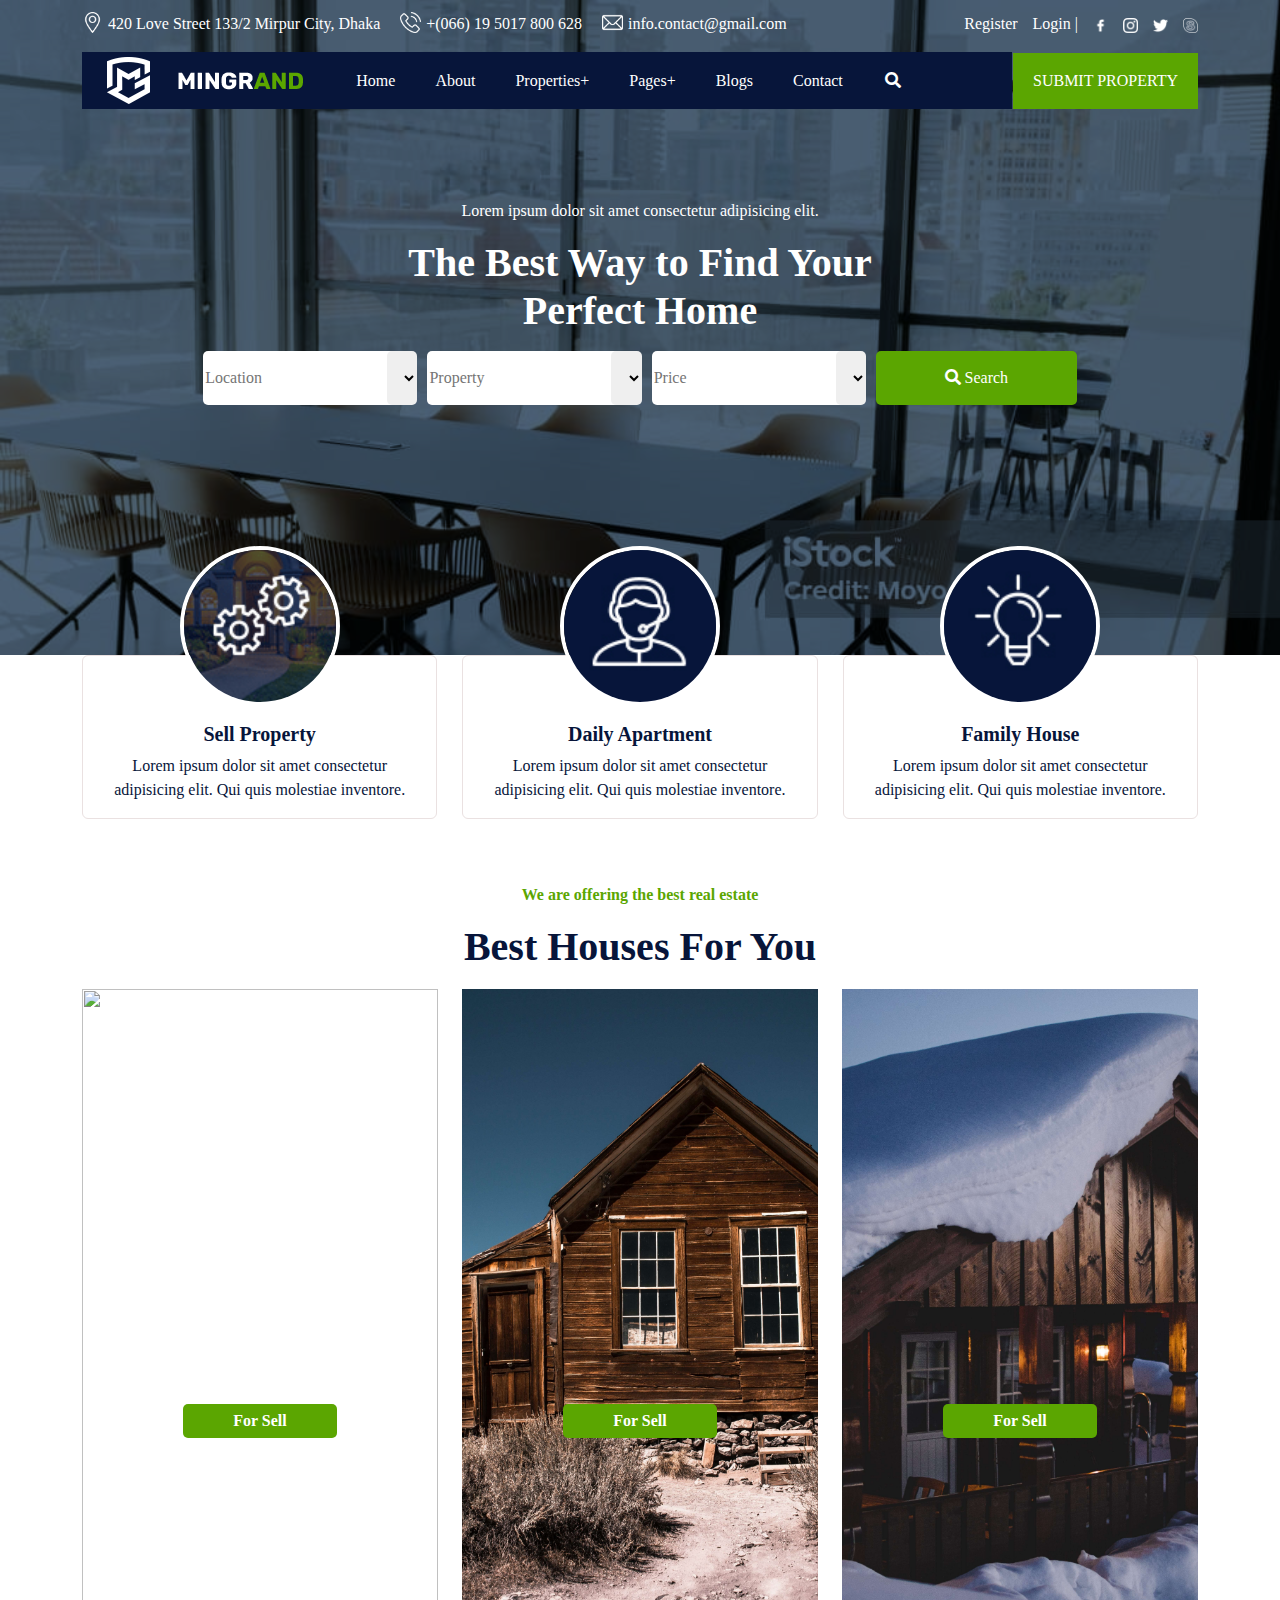
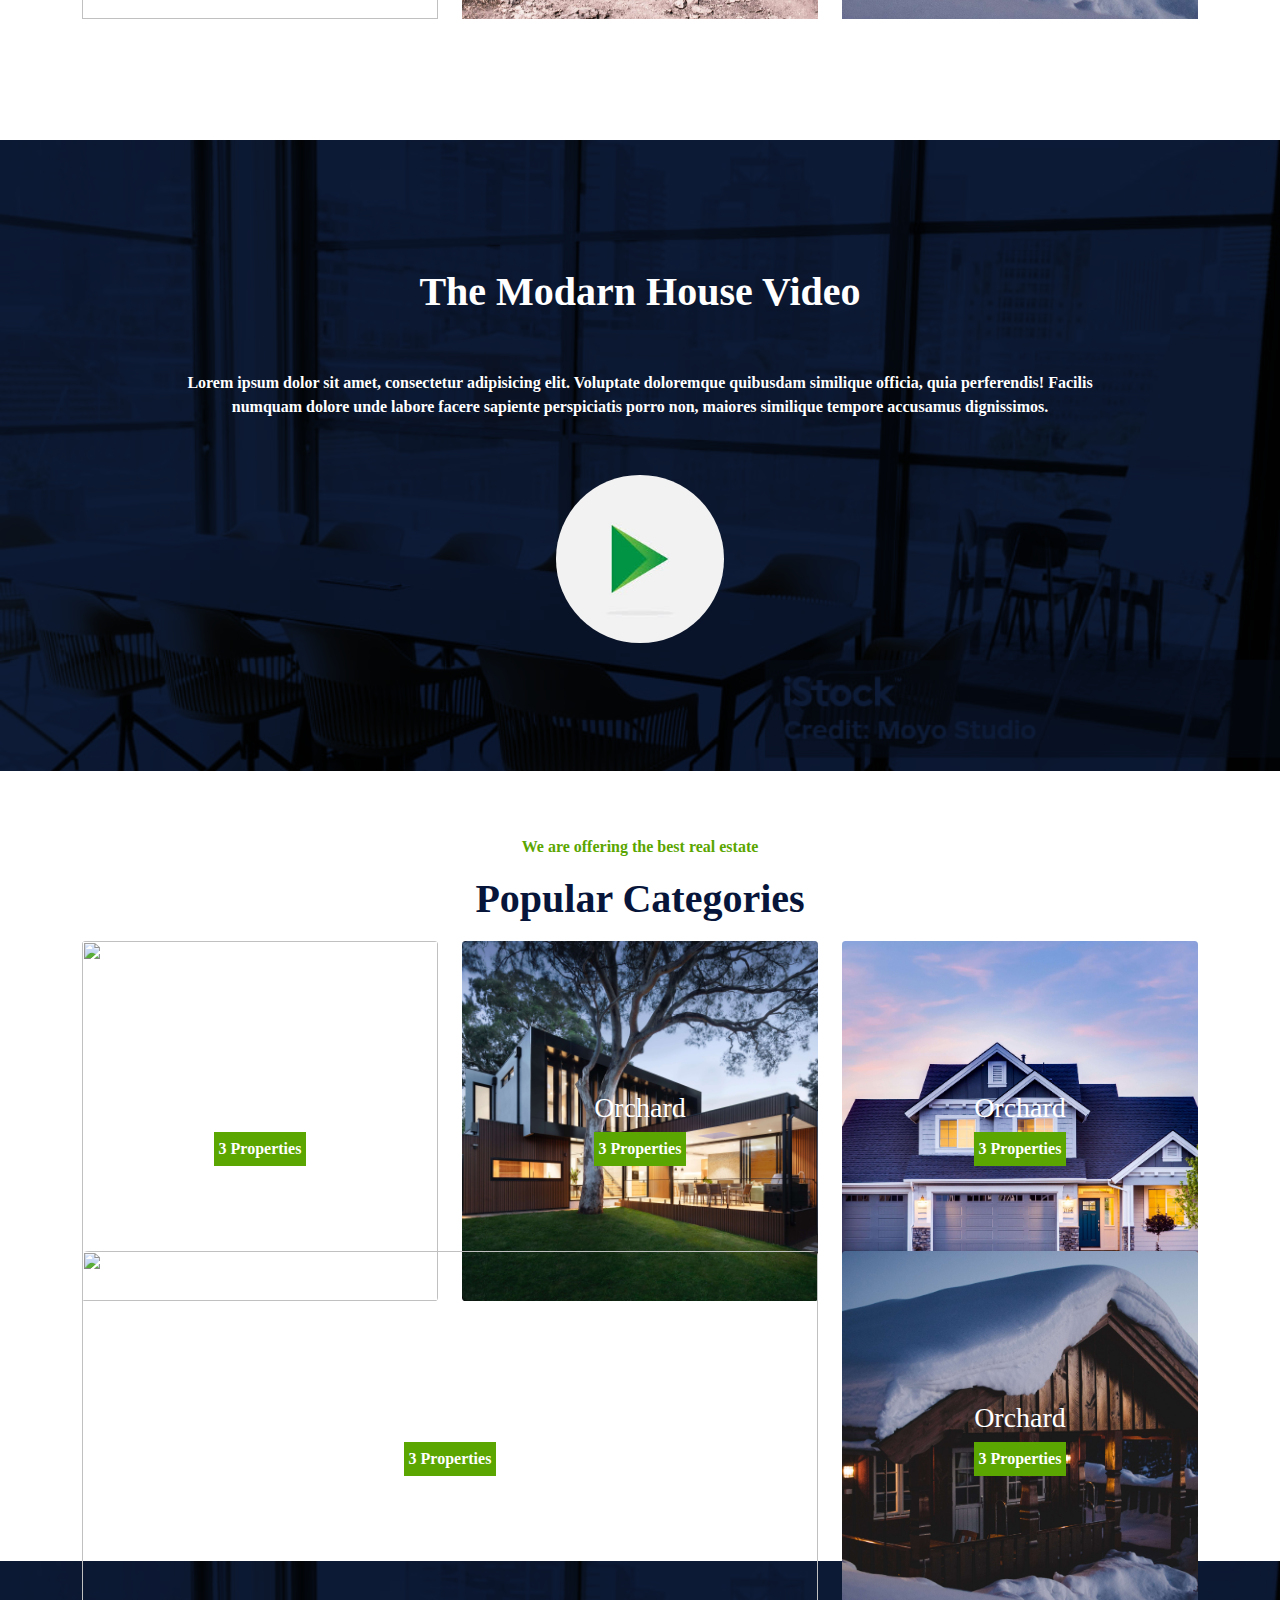
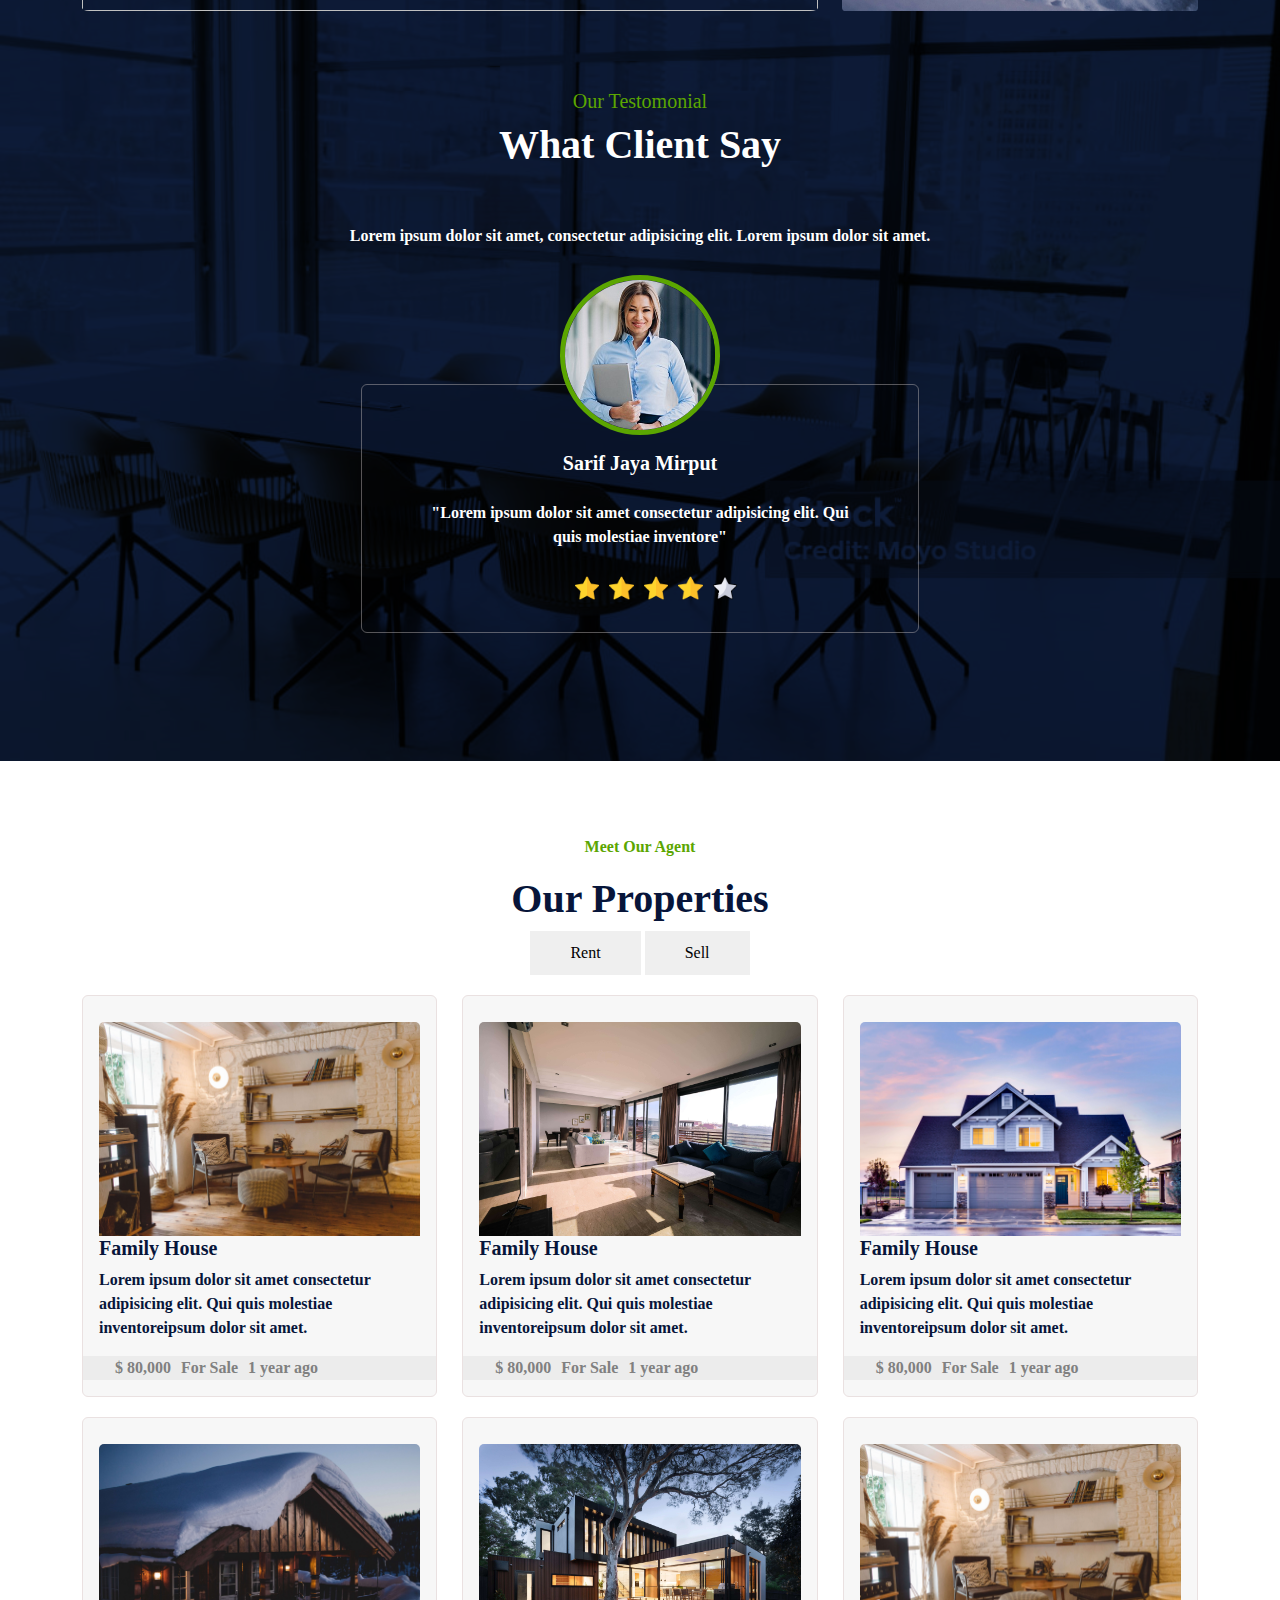
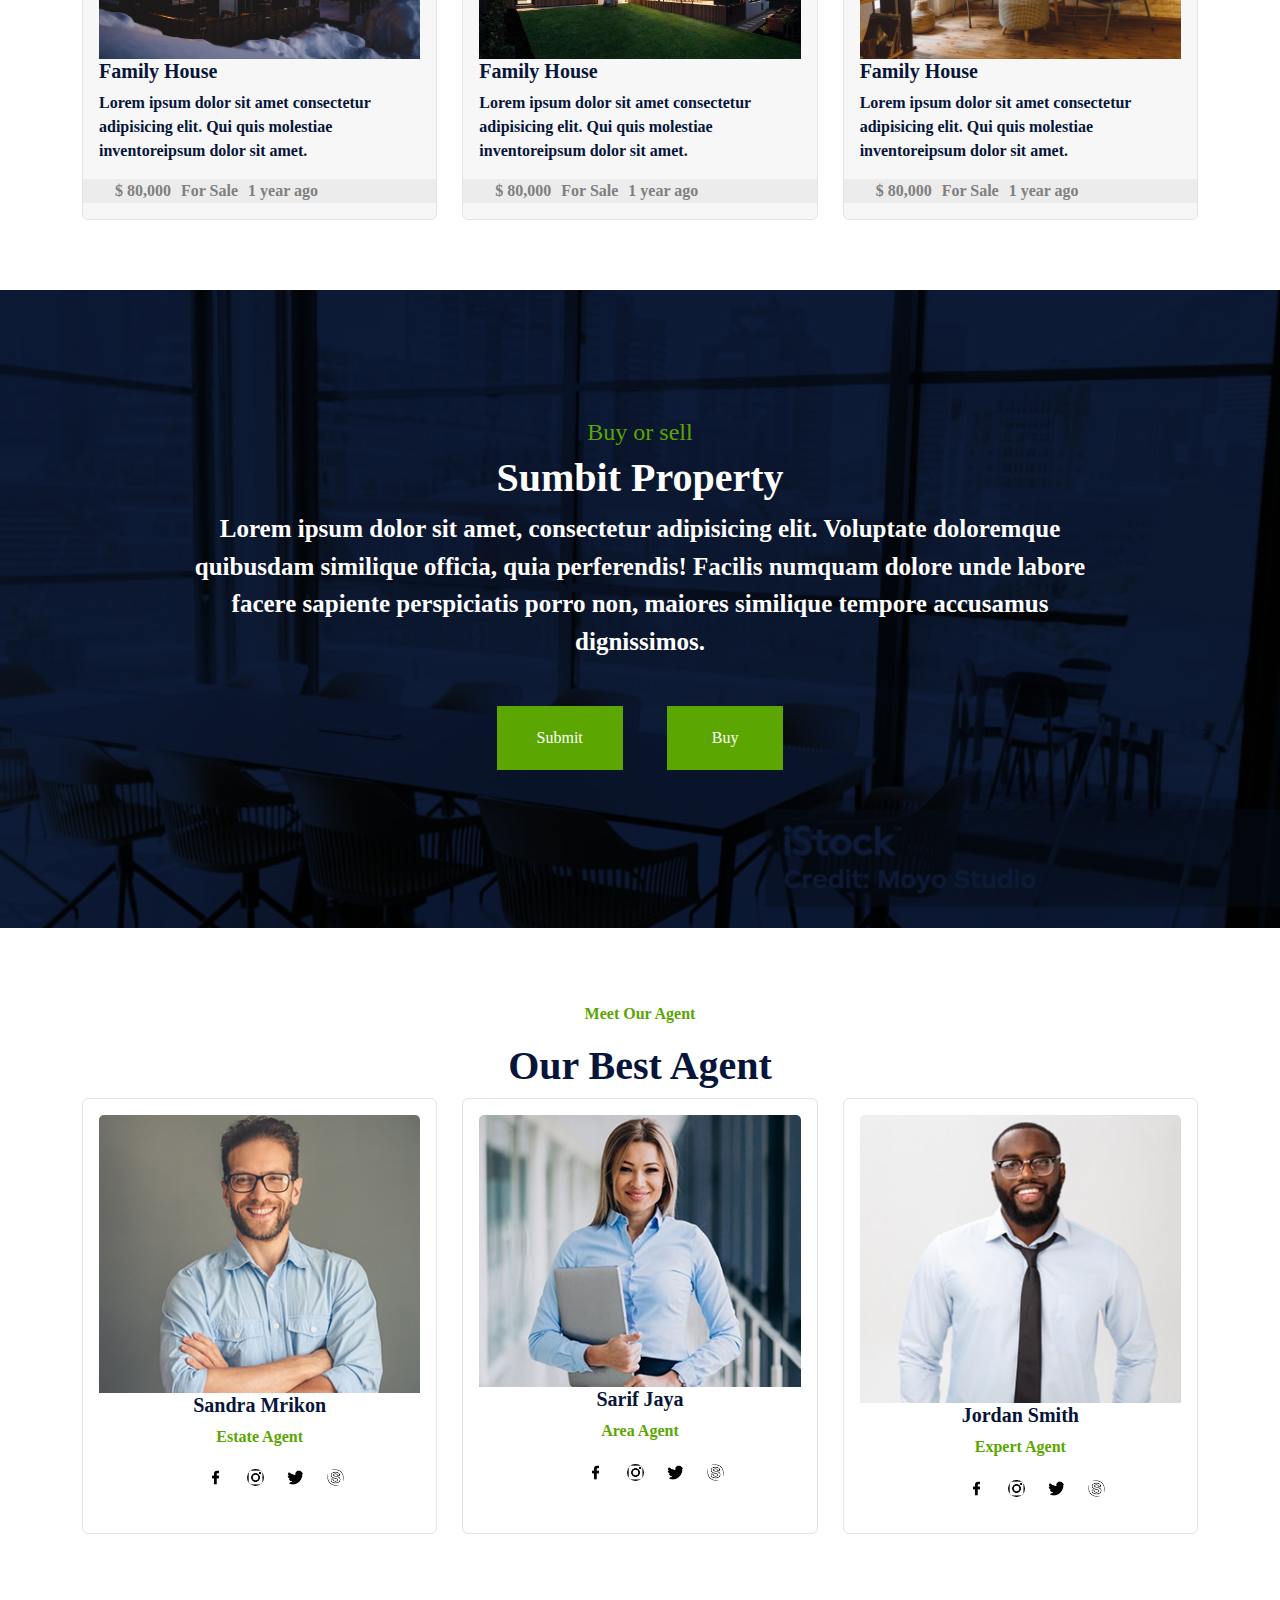
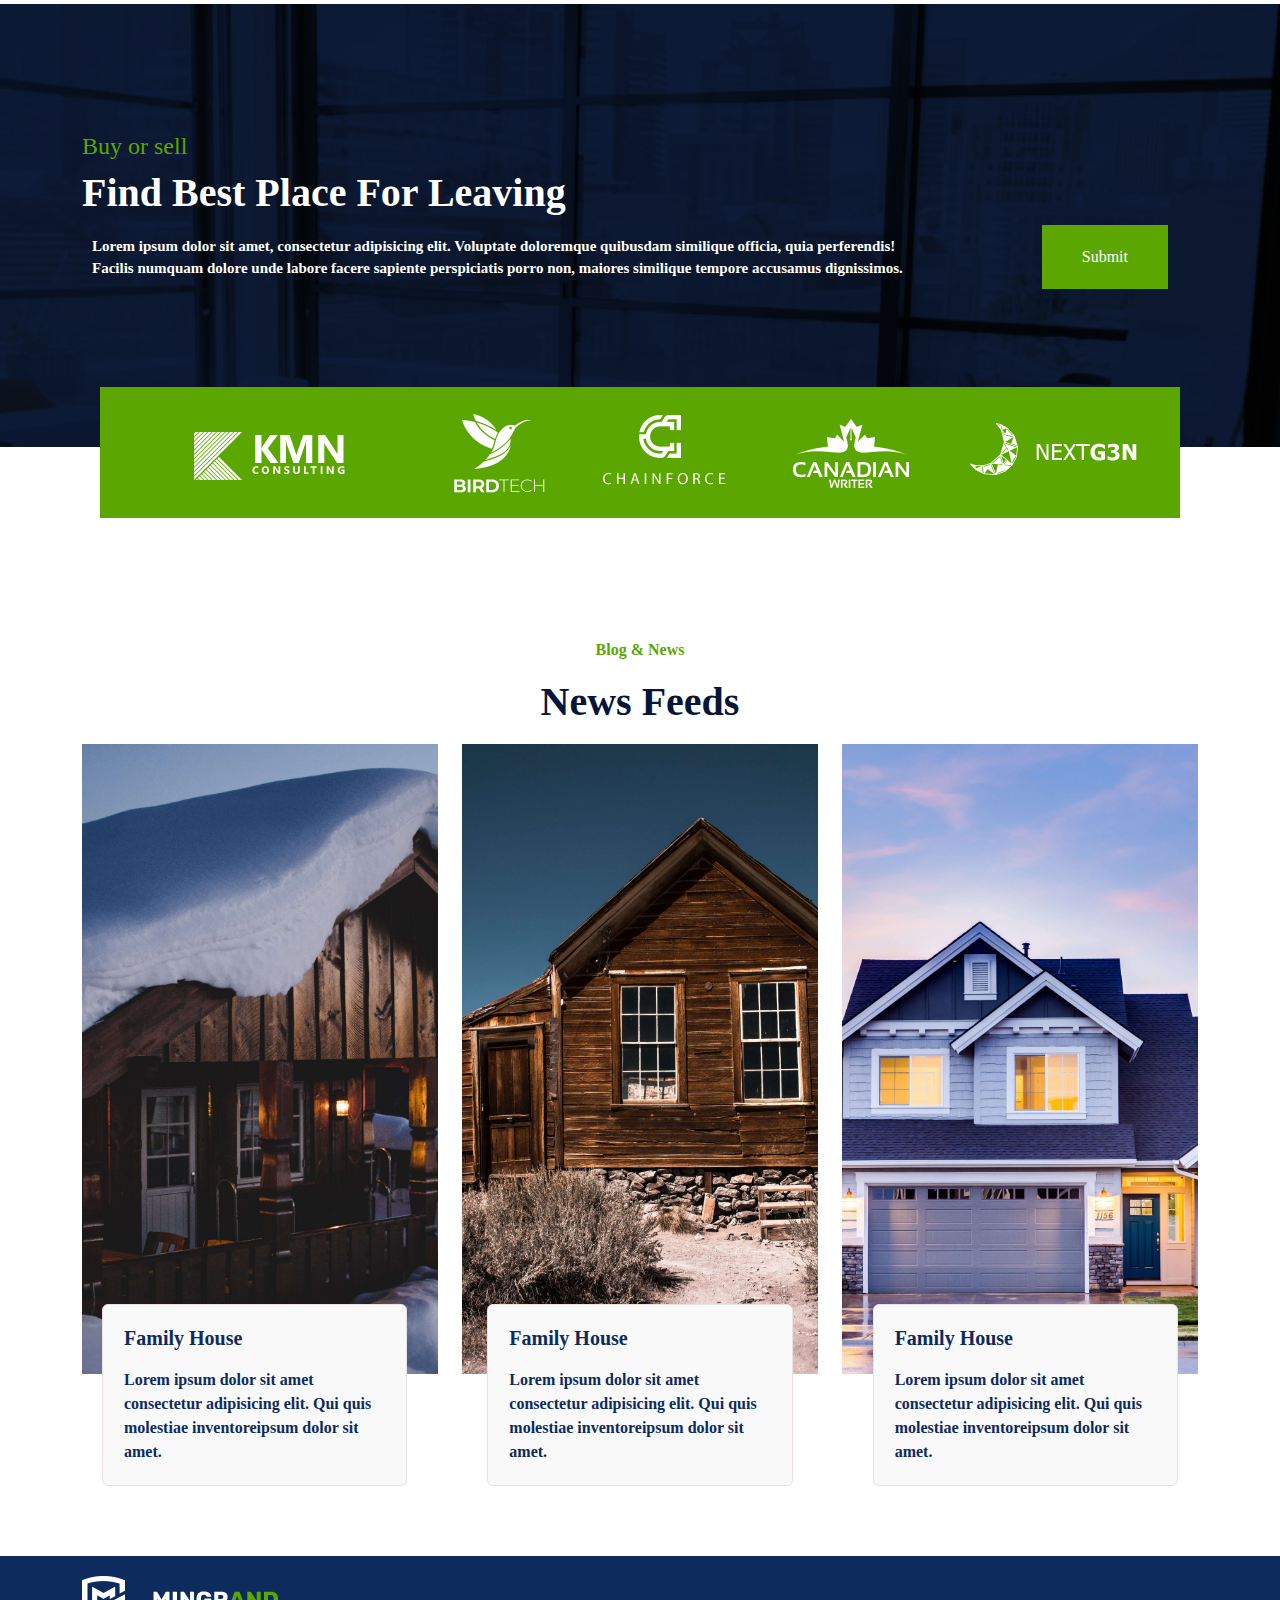
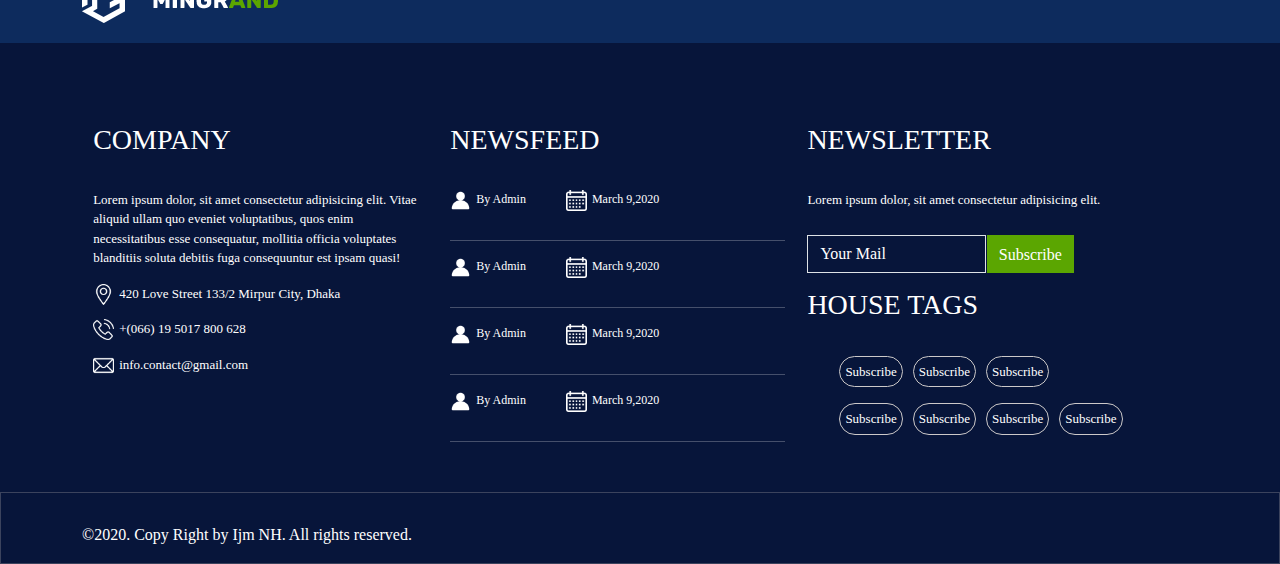
==== commit bc153ee1: "commit" ====
--- a/index.html
+++ b/index.html
@@ -141,11 +141,7 @@
                 <div class="col-4">
                     <img src="r-architecture-MAnVoJlQUvg-unsplash.jpg" class="Houses-img">
                     <div id="Orchard" class="image-text">
-                        <div>
-                        <img src="Sarf.jpg" alt="Small Image">
-                        
-                        <p>Text on the image</p>
-                    </div>
+                    
                         <button id="for-sell">For Sell</button>
                     </div>
                 </div>
@@ -307,23 +303,27 @@
                             inventoreipsum dolor sit amet.
                         </p>
                     </div>
+                    <ul class="Properties-ul">
+                        <li>$ 80,000</li>
+                        <li>For Sale</li>
+                        <li>1 year ago</li>
+                    </ul>
                 </div>
                 <div id="Daily-cardId" class="card" style="width: 33.3%;">
                     <div id="Daily-cardBody" class="card-body">
                         <img src="House04.jpg" class="card-img-top">
-                        <h5 class="card-title">Jordan Smith</h5>
-                        <p class="card-text">Expert Agent
-                        </p>
-                        <div class="social-media">
-                            <ul id="media" class="socialmedia-icons">
-                                <li><img src="facebook.png"></li>
-                                <li><img src="instagram.png"></li>
-                                <li><img src="twitter.png"></li>
-                                <li><img src="skype.png"></li>
-                            </ul>
-                        </div>
-
-                    </div>
+                        <h5 class="card-title">Family House</h5>
+                        <p class="card-text">Lorem ipsum dolor sit amet consectetur adipisicing elit. Qui quis molestiae
+                            inventoreipsum dolor sit amet.
+                        </p>
+                        
+
+                    </div>
+                    <ul class="Properties-ul">
+                        <li>$ 80,000</li>
+                        <li>For Sale</li>
+                        <li>1 year ago</li>
+                    </ul>
                 </div>
             </div>
         </div>
@@ -332,52 +332,48 @@
                 <div id="Daily-cardId" class="card" style="width: 33.3%;">
                     <div id="Daily-cardBody" class="card-body">
                         <img src="House01.jpg" class="card-img-top">
-                        <h5 class="card-title">Sandra Mrikon</h5>
-                        <p class="card-text">Estate Agent
-                        </p>
-                        <div class="social-media">
-                            <ul id="media" class="socialmedia-icons">
-                                <li><img src="facebook.png"></li>
-                                <li><img src="instagram.png"></li>
-                                <li><img src="twitter.png"></li>
-                                <li><img src="skype.png"></li>
-                            </ul>
-                        </div>
-
-                    </div>
+                        <h5 class="card-title">Family House</h5>
+                        <p class="card-text">Lorem ipsum dolor sit amet consectetur adipisicing elit. Qui quis molestiae
+                            inventoreipsum dolor sit amet.
+                        </p>
+                        
+                    </div>
+                    <ul class="Properties-ul">
+                        <li>$ 80,000</li>
+                        <li>For Sale</li>
+                        <li>1 year ago</li>
+                    </ul>
                 </div>
                 <div id="Daily-cardId" class="card" style="width: 33.3%;">
                     <div id="Daily-cardBody" class="card-body">
                         <img src="House3.jpg" class="card-img-top">
-                        <h5 class="card-title">Sarif Jaya</h5>
-                        <p class="card-text">Area Agent
-                        </p>
-                        <div class="social-media">
-                            <ul id="media" class="socialmedia-icons">
-                                <li><img src="facebook.png"></li>
-                                <li><img src="instagram.png"></li>
-                                <li><img src="twitter.png"></li>
-                                <li><img src="skype.png"></li>
-                            </ul>
-                        </div>
-                    </div>
+                        <h5 class="card-title">Family House</h5>
+                        <p class="card-text">Lorem ipsum dolor sit amet consectetur adipisicing elit. Qui quis molestiae
+                            inventoreipsum dolor sit amet.
+                        </p>
+                        
+                    </div>
+                    <ul class="Properties-ul">
+                        <li>$ 80,000</li>
+                        <li>For Sale</li>
+                        <li>1 year ago</li>
+                    </ul>
                 </div>
                 <div id="Daily-cardId" class="card" style="width: 33.3%;">
                     <div id="Daily-cardBody" class="card-body">
                         <img src="Apartment01.jpg" class="card-img-top">
-                        <h5 class="card-title">Jordan Smith</h5>
-                        <p class="card-text">Expert Agent
-                        </p>
-                        <div class="social-media">
-                            <ul id="media" class="socialmedia-icons">
-                                <li><img src="facebook.png"></li>
-                                <li><img src="instagram.png"></li>
-                                <li><img src="twitter.png"></li>
-                                <li><img src="skype.png"></li>
-                            </ul>
-                        </div>
-
-                    </div>
+                        <h5 class="card-title">Family House</h5>
+                        <p class="card-text">Lorem ipsum dolor sit amet consectetur adipisicing elit. Qui quis molestiae
+                            inventoreipsum dolor sit amet.
+                        </p>
+                        
+
+                    </div>
+                    <ul class="Properties-ul">
+                        <li>$ 80,000</li>
+                        <li>For Sale</li>
+                        <li>1 year ago</li>
+                    </ul>
                 </div>
             </div>
         </div>
@@ -580,11 +576,11 @@
                 <div class="article-container">
                     <article class="news">
                         <div class="icon-text-container">
-                            <img src="location.png">
+                            <img src="user.png">
                             <p>By Admin</p>
                         </div>
                         <div class="icon-text-container">
-                            <img src="phone-call.png">
+                            <img src="calendar.png">
                             <p>March 9,2020</p>
                         </div>
 
@@ -595,11 +591,11 @@
                 <div class="article-container">
                     <article class="news">
                         <div class="icon-text-container">
-                            <img src="location.png">
+                            <img src="user.png">
                             <p>By Admin</p>
                         </div>
                         <div class="icon-text-container">
-                            <img src="phone-call.png">
+                            <img src="calendar.png">
                             <p>March 9,2020</p>
                         </div>
 
@@ -609,11 +605,11 @@
                 <div class="article-container">
                     <article class="news">
                         <div class="icon-text-container">
-                            <img src="location.png">
+                            <img src="user.png">
                             <p>By Admin</p>
                         </div>
                         <div class="icon-text-container">
-                            <img src="phone-call.png">
+                            <img src="calendar.png">
                             <p>March 9,2020</p>
                         </div>
 
@@ -623,11 +619,11 @@
                 <div class="article-container">
                     <article class="news">
                         <div class="icon-text-container">
-                            <img src="location.png">
+                            <img src="user.png">
                             <p>By Admin</p>
                         </div>
                         <div class="icon-text-container">
-                            <img src="phone-call.png">
+                            <img src="calendar.png">
                             <p>March 9,2020</p>
                         </div>
 
--- a/style.css
+++ b/style.css
@@ -1,6 +1,6 @@
 * {
     font-family: Rubik;
-    margin-right: 0%;
+    
 }
 
 .Home {
@@ -381,8 +381,8 @@
 #last-submit{
     background-color: #07153a;
     color: white;
-    border-radius: 10px;
-    border:1px solid white;
+    border-radius: 20px;
+    border:1px solid rgb(204, 201, 201);
     padding: 5px;
 
 
@@ -676,12 +676,22 @@
 #Daily-cardBody {
    margin-top: 10px;
     text-align: left;
-    background-color: #e4e2e2;
-
-}
+    background-color: #f7f7f7;
+
+}
+#Daily-cardId {
+    background-color: #f7f7f7;
+
+}
+#Daily-cardId:hover {
+     background-color: #f7f7f7;
+     color: #07153a;
+ 
+ }
 #Daily-cardBody h5, #Daily-cardBody p{
    
     text-align: left;
+    color: #07153a;
 
 }
 
@@ -720,7 +730,40 @@
 .Properties-ul{
     list-style: none;
     color: gray;
-    background-color: #c5c0c0;
+    background-color: #ececec;
     display: flex;
     gap: 10px;
+}
+#last-submit:hover{
+    background-color: #5ba601;
+
+}
+
+@media (max-width: 768px) {
+    /* Adjust styles for screens up to 768px wide */
+    .Home {
+        padding-bottom: 100px;
+    }
+    
+    .icons {
+        flex-direction: column;
+        gap: 10px;
+    }
+    
+    .icon-text-container img {
+        width: 18px;
+        height: 18px;
+    }
+}
+
+@media (max-width: 480px) {
+    /* Adjust styles for screens up to 480px wide */
+    .Home {
+        padding-bottom: 50px;
+    }
+    
+    .icon-text-container img {
+        width: 15px;
+        height: 15px;
+    }
 }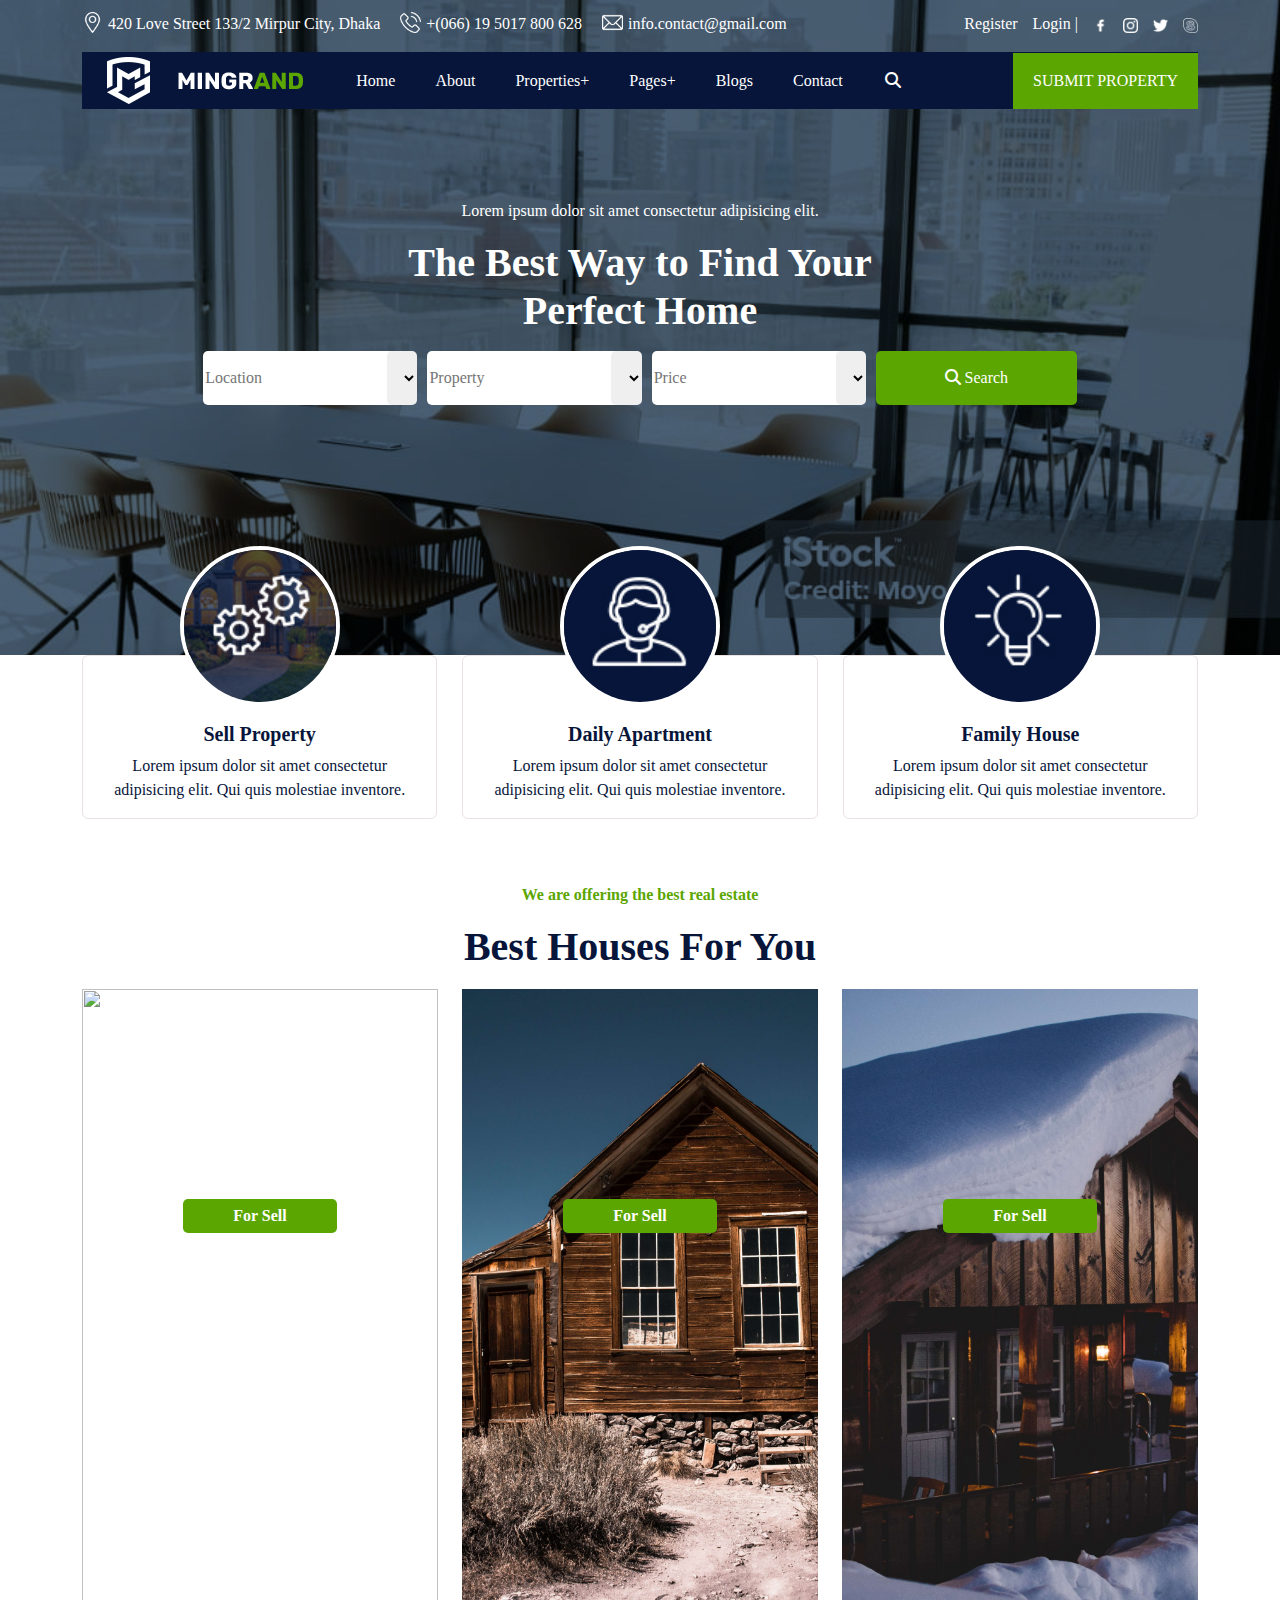
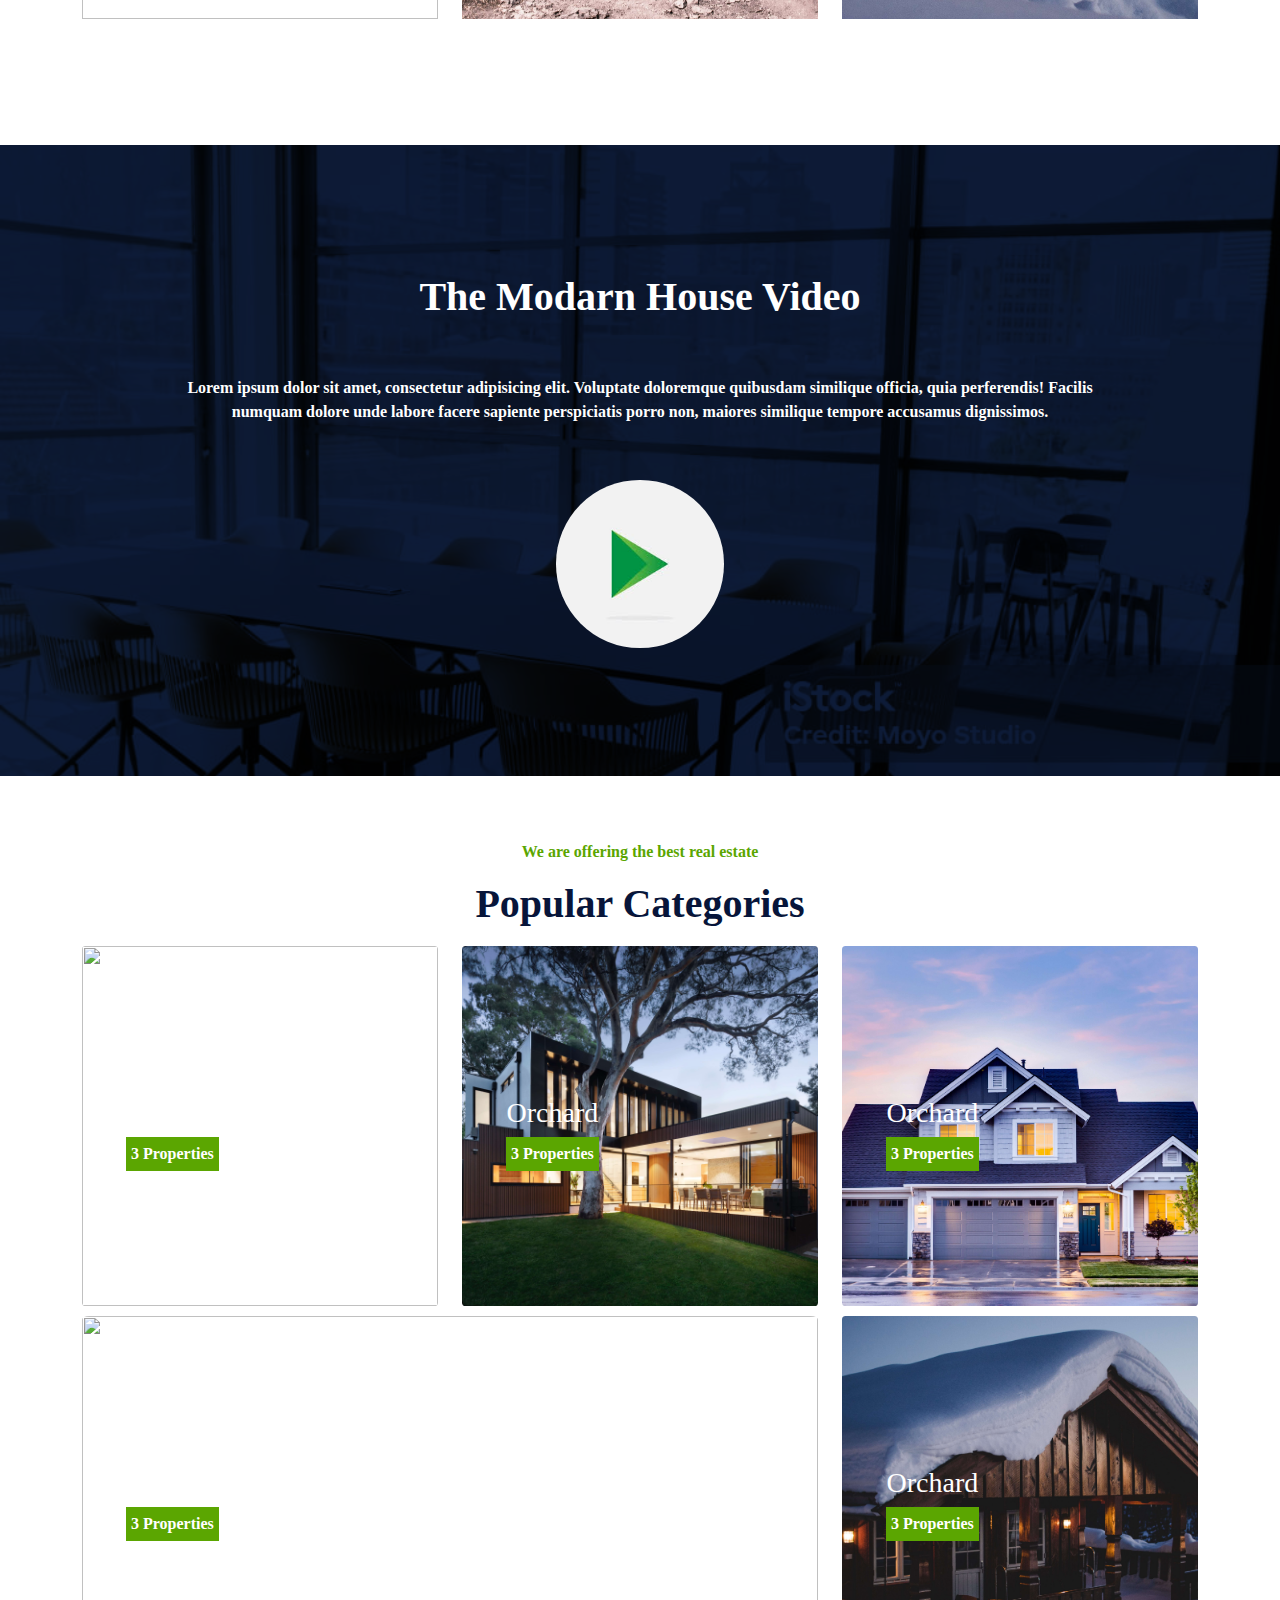
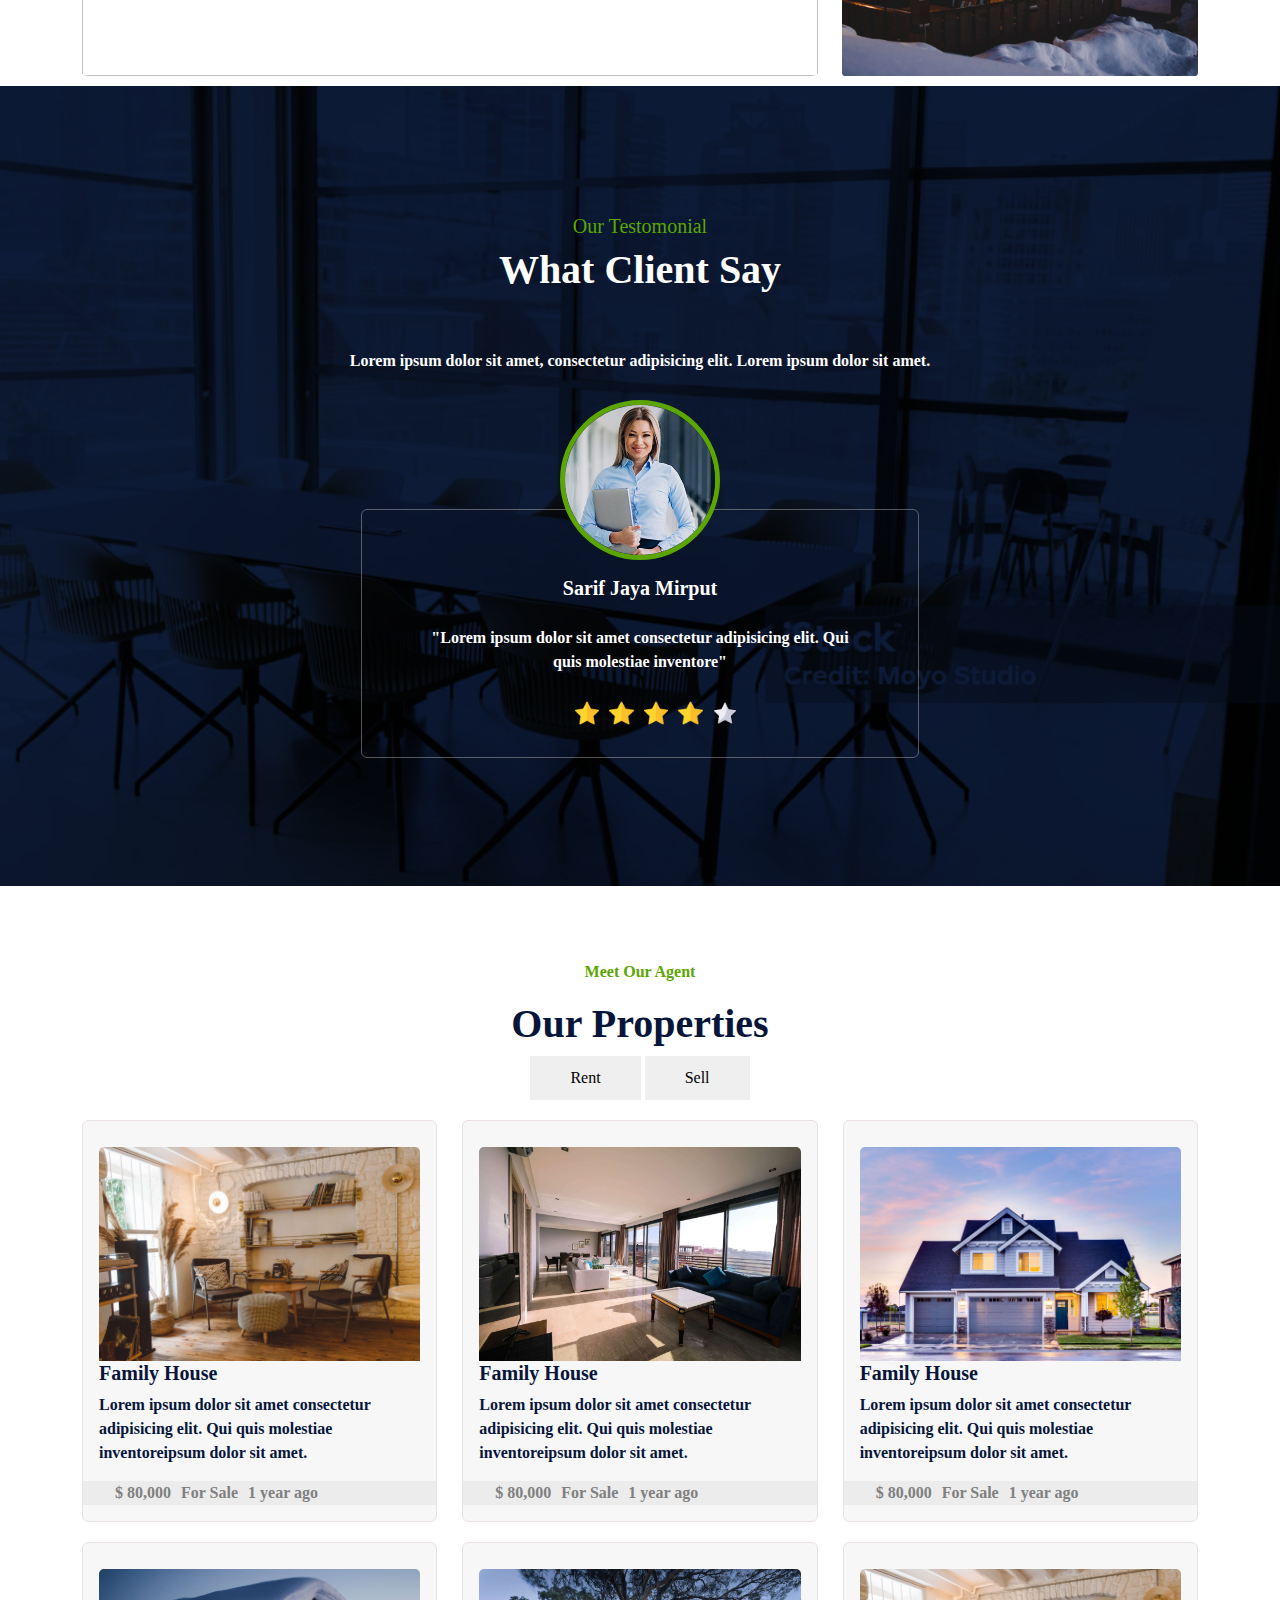
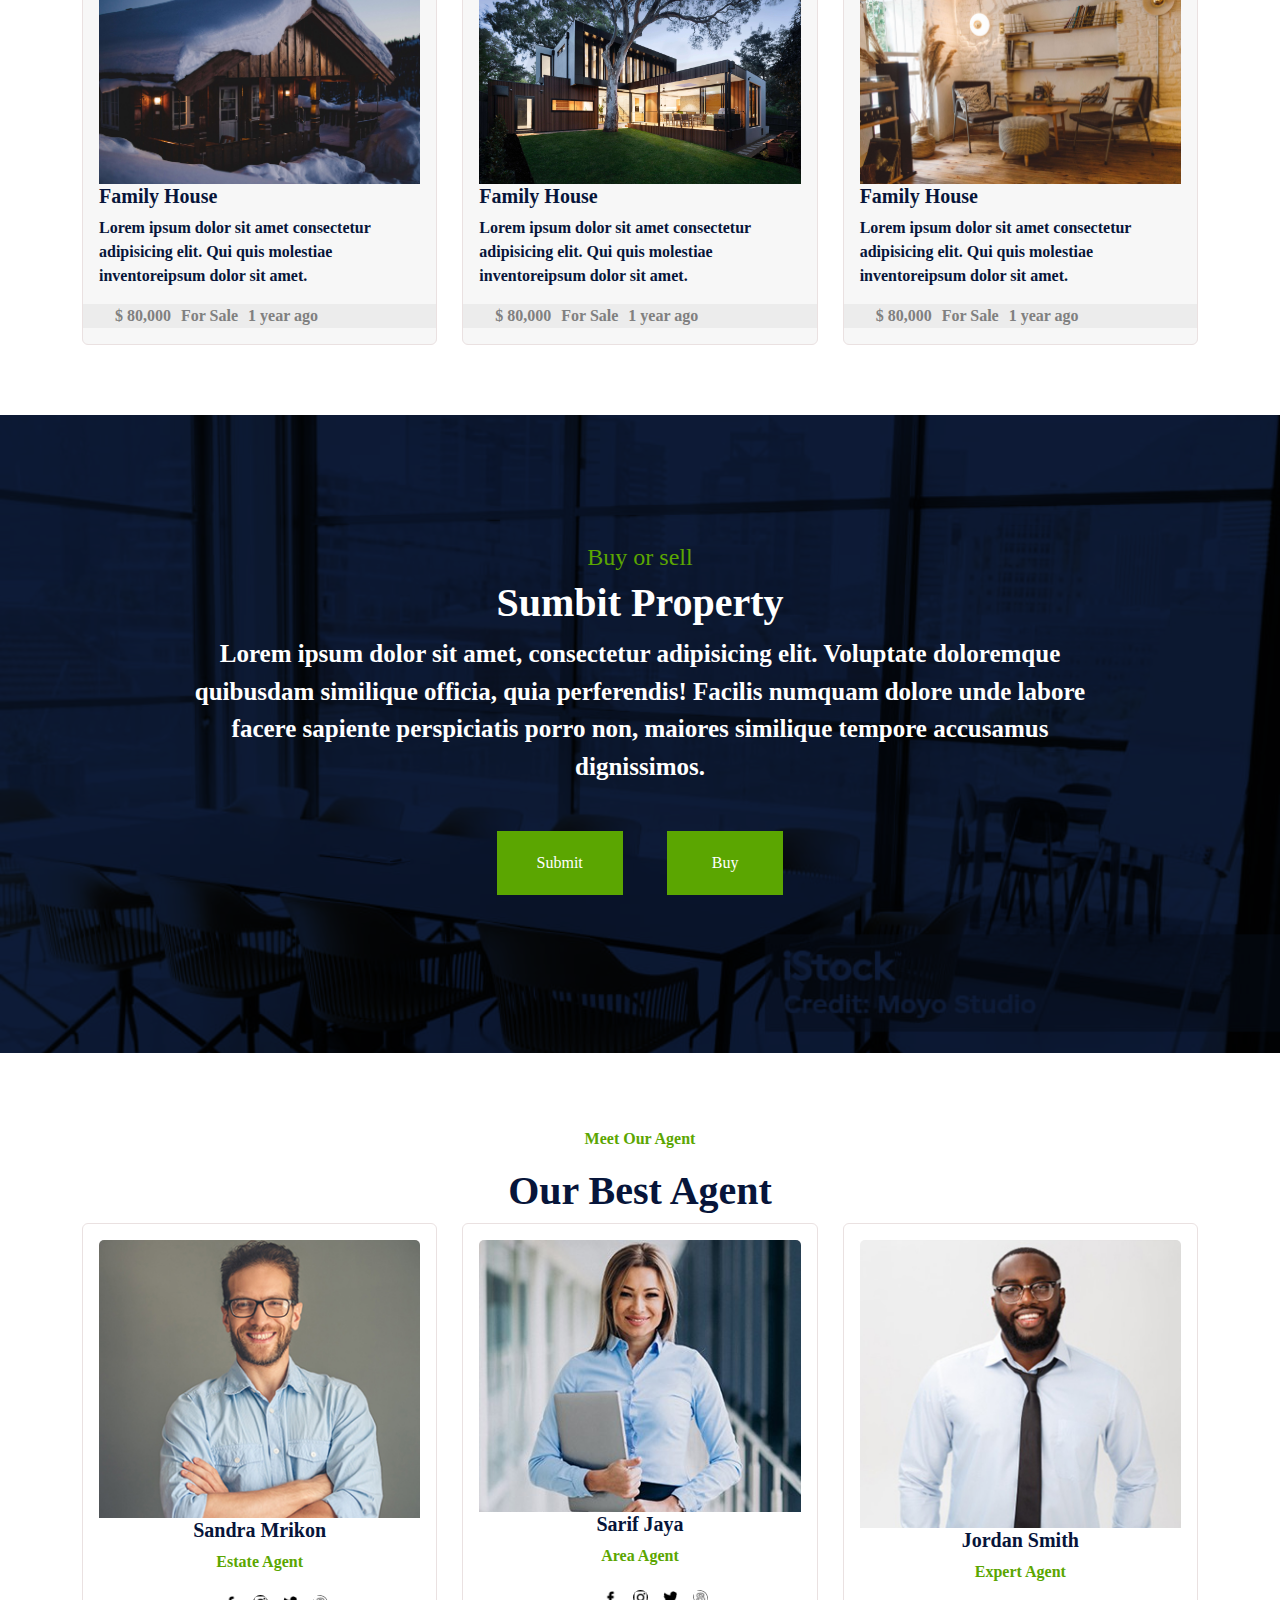
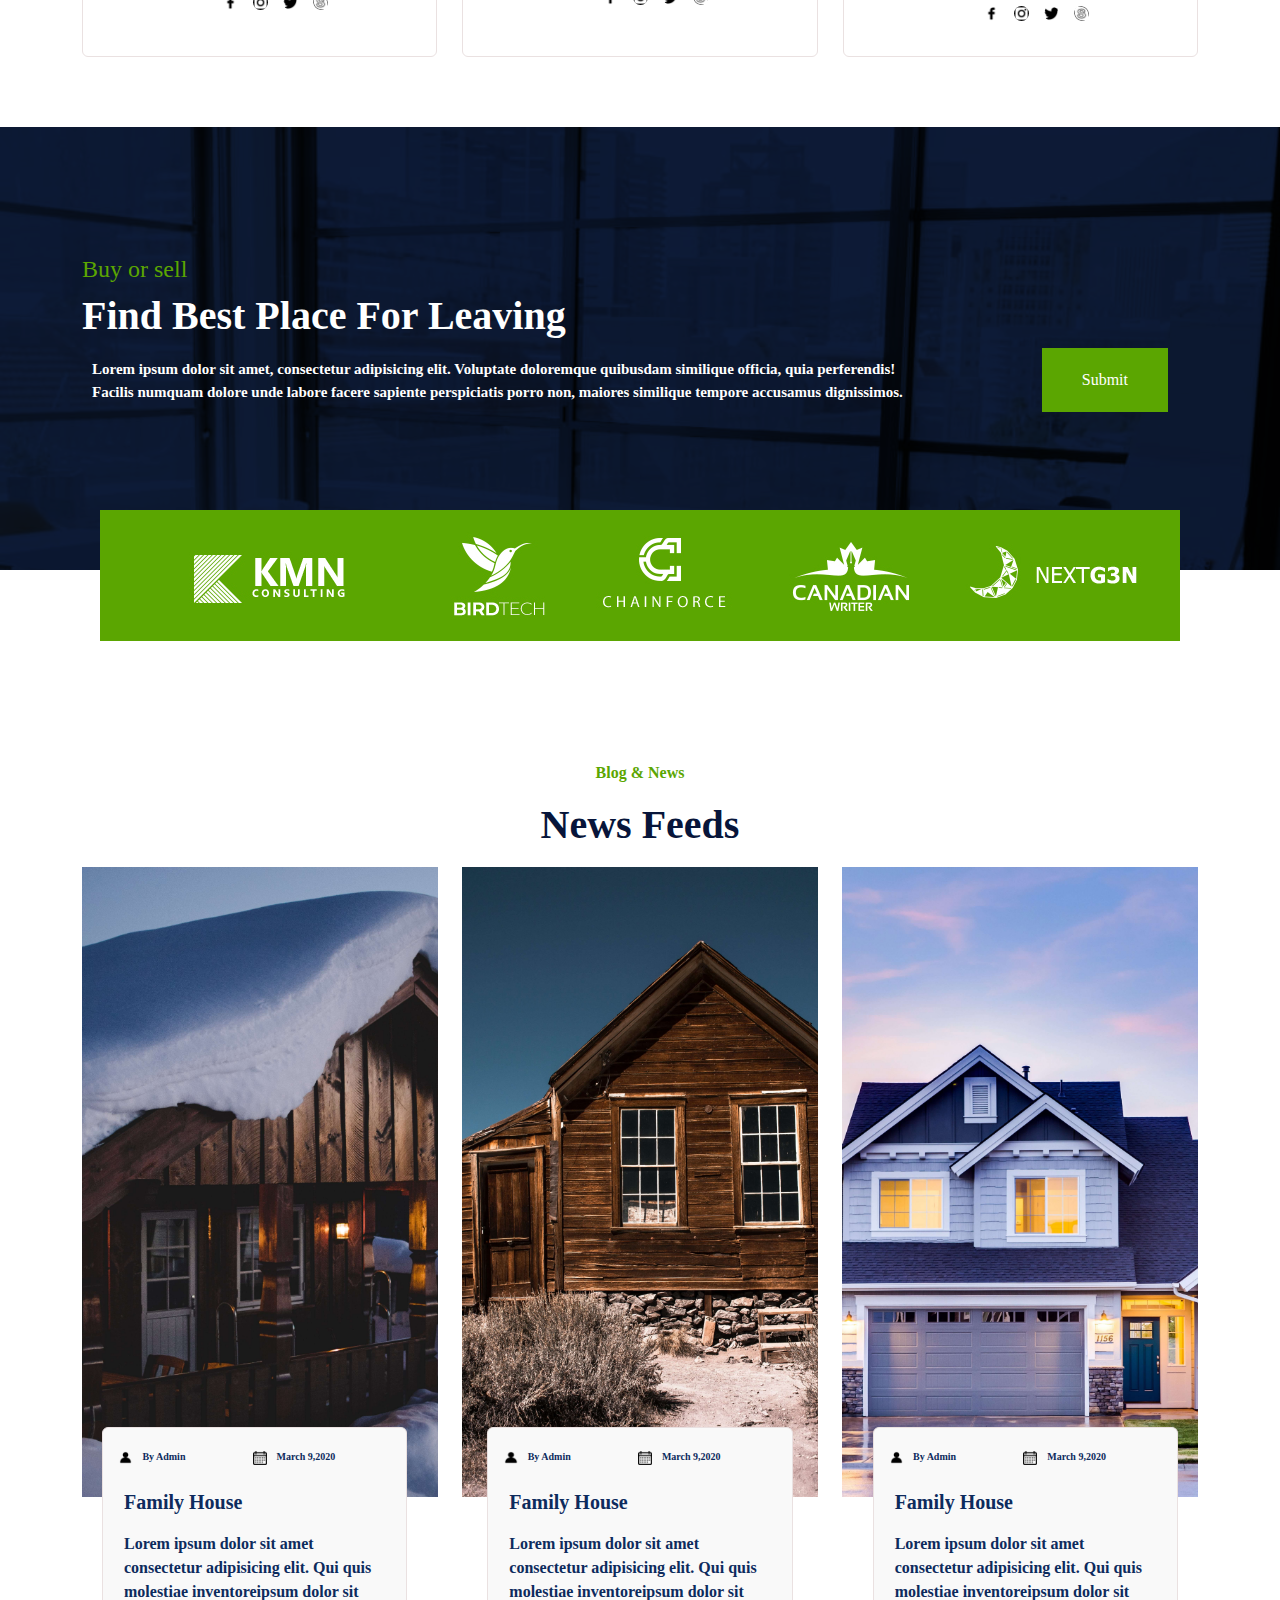
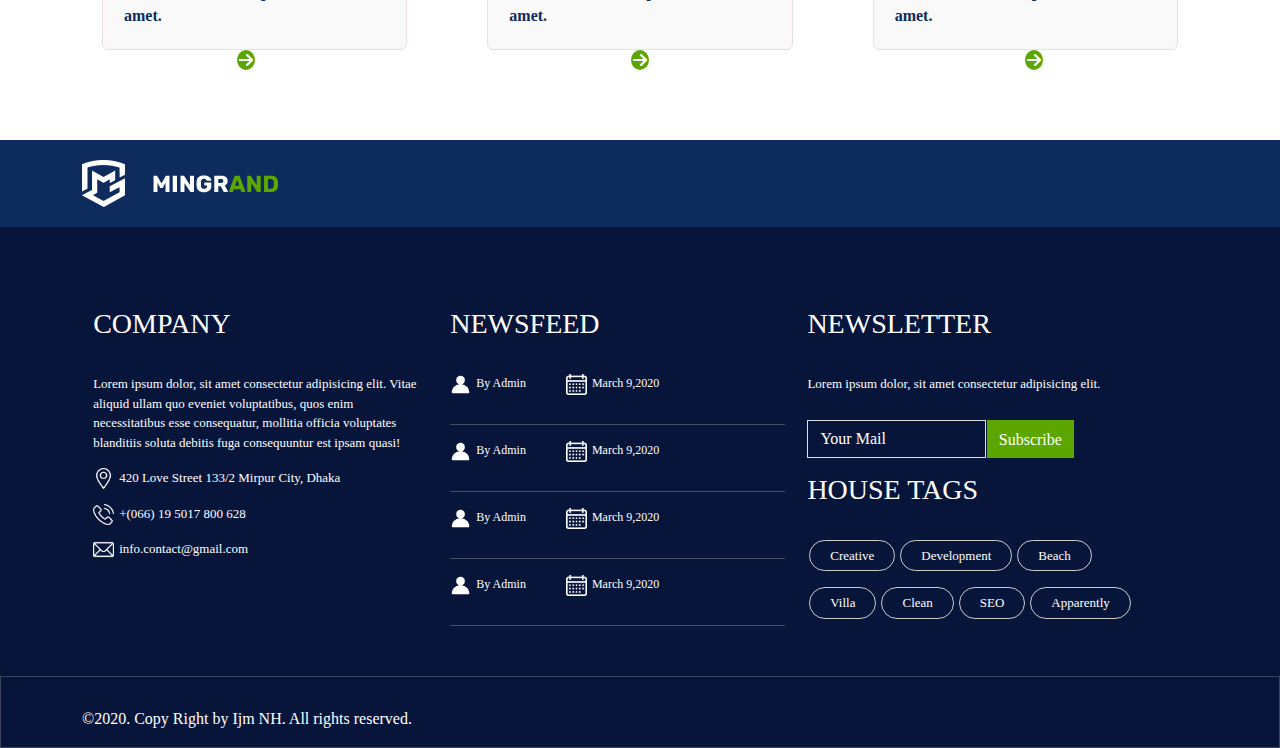
==== commit 87a09bf0: "commit" ====
--- a/index.html
+++ b/index.html
@@ -6,6 +6,8 @@
     <meta name="viewport" content="width=device-width, initial-scale=1.0">
     <link rel="stylesheet" href="https://cdn.jsdelivr.net/npm/bootstrap@5.3.0/dist/css/bootstrap.min.css">
     <link rel="stylesheet" href="https://cdnjs.cloudflare.com/ajax/libs/font-awesome/5.15.3/css/all.min.css">
+    <link rel="stylesheet" href="https://cdnjs.cloudflare.com/ajax/libs/font-awesome/6.4.0/css/all.min.css" integrity="sha512-... your-integrity-hash-here ..." crossorigin="anonymous" />
+
     <link rel="stylesheet" href="style.css">
     <title>MINGRAND</title>
 </head>
@@ -140,7 +142,7 @@
 
                 <div class="col-4">
                     <img src="r-architecture-MAnVoJlQUvg-unsplash.jpg" class="Houses-img">
-                    <div id="Orchard" class="image-text">
+                    <div id="best-house" class="image-text">
                     
                         <button id="for-sell">For Sell</button>
                     </div>
@@ -148,15 +150,25 @@
 
                 <div class="col-4">
                     <img src="House2.jpg" class="Houses-img">
-                    <div class="image-text">
-
+                    <div id="best-house" class="image-text">
                         <button id="for-sell">For Sell</button>
+                        
+                        <div id="owner-houses" class="icons">
+                            <!-- <div class="icon-text-container">
+                                <img id="owner-houses-img"src="sarif.jpg">
+                        <p>Owner Name</p>
+                            </div>
+                            <div class="icon-text-container">
+                                <img src="location.png">
+                                <p>New York real estate</p>
+                            </div> -->
+                        </div>
                     </div>
 
                 </div>
                 <div class="col-4">
                     <img src="House01.jpg" class="Houses-img">
-                    <div class="image-text">
+                    <div id="best-house" class="image-text">
 
                         <button id="for-sell">For Sell</button>
                     </div>
@@ -184,7 +196,7 @@
 
                 <div class="col-4 image-container">
                     <img src="r-architecture-MAnVoJlQUvg-unsplash.jpg" class="Categories-img">
-                    <div class="image-text">
+                    <div id="Orchard" class="image-text">
                         <h3>
                             Orchard
                         </h3>
@@ -193,7 +205,7 @@
                 </div>
                 <div class="col-4 image-container">
                     <img src="House3.jpg" class="Categories-img">
-                    <div class="image-text">
+                    <div id="Orchard" class="image-text">
                         <h3>
                             Orchard
                         </h3>
@@ -217,7 +229,7 @@
 
                 <div class="col-8 image-container">
                     <img src="r-architecture-MAnVoJlQUvg-unsplash.jpg" class="Categorie-img">
-                    <div class="image-text">
+                    <div id="image-col-8" class="image-text">
                         <h3>
                             Orchard
                         </h3>
@@ -227,7 +239,7 @@
 
                 <div class="col-4 image-container">
                     <img src="House01.jpg" class="Categorie-img">
-                    <div class="image-text">
+                    <div id="Orchard" class="image-text">
                         <h3>
                             Orchard
                         </h3>
@@ -508,35 +520,73 @@
                     <div id="cardBody" class="card-body">
                         <!-- <img src="user.png" class="card-img-top" alt="...">By Admin
                         <img src="calendar.png" class="card-img-top" alt="...">March 9, 2020 -->
-                        <h5 class="card-title">Family House</h5>
-                        <p class="card-text">Lorem ipsum dolor sit amet consectetur adipisicing elit. Qui quis molestiae
-                            inventoreipsum dolor sit amet.
-                        </p>
-                        <!-- <img id="arrow" src="arrow.png" class="scard-img" alt="..."> -->
-
-                    </div>
-                </div>
+                        <div class="user-calendar-div">
+                        <div id="user-calendar" class="icon-text-container">
+                            <img id="user-calendar-img" src="user.png">
+                            <p>By Admin</p>
+                        </div>
+                        <div id="user-calendar" class="icon-text-container">
+                            <img id="user-calendar-img" src="calendar.png">
+                            <p>March 9,2020</p>
+                        </div>
+                    </div>
+                        <h5 class="card-title">Family House</h5>
+                        <p class="card-text">Lorem ipsum dolor sit amet consectetur adipisicing elit. Qui quis molestiae
+                            inventoreipsum dolor sit amet.
+                        </p>
+                        
+                    
+                </div>
+                
+            </div>
+    
                 <div id="cardId" class="card" style="width: 33.3%;">
                     <div id="cardBody" class="card-body">
-                        <h5 class="card-title">Family House</h5>
-                        <p class="card-text">Lorem ipsum dolor sit amet consectetur adipisicing elit. Qui quis molestiae
-                            inventoreipsum dolor sit amet.
-                        </p>
-                        
-                    </div>
-                </div>
+                        <div class="user-calendar-div">
+                            <div id="user-calendar" class="icon-text-container">
+                                <img id="user-calendar-img" src="user.png">
+                                <p>By Admin</p>
+                            </div>
+                            <div id="user-calendar" class="icon-text-container">
+                                <img id="user-calendar-img" src="calendar.png">
+                                <p>March 9,2020</p>
+                            </div>
+                        </div>
+                        <h5 class="card-title">Family House</h5>
+                        <p class="card-text">Lorem ipsum dolor sit amet consectetur adipisicing elit. Qui quis molestiae
+                            inventoreipsum dolor sit amet.
+                        </p>
+                       
+                    </div>
+                </div>
+               
                 <div id="cardId" class="card" style="width: 33.3%;">
                     <div id="cardBody" class="card-body">
-                        <h5 class="card-title">Family House</h5>
-                        <p class="card-text">Lorem ipsum dolor sit amet consectetur adipisicing elit. Qui quis molestiae
-                            inventoreipsum dolor sit amet.
-                        </p>
-                        <!-- <img src="arrow.png" class="card-img" alt="..."> -->
-
-                    </div>
-                </div>
-            </div>
-        </div>
+                        <div class="user-calendar-div">
+                            <div id="user-calendar" class="icon-text-container">
+                                <img id="user-calendar-img" src="user.png">
+                                <p>By Admin</p>
+                            </div>
+                            <div id="user-calendar" class="icon-text-container">
+                                <img id="user-calendar-img" src="calendar.png">
+                                <p>March 9,2020</p>
+                            </div>
+                        </div>
+                        <h5 class="card-title">Family House</h5>
+                        <p class="card-text">Lorem ipsum dolor sit amet consectetur adipisicing elit. Qui quis molestiae
+                            inventoreipsum dolor sit amet.
+                        </p>
+                        
+
+                    </div>
+                </div>
+            </div>
+        </div>
+        <div class="i-container">
+        <i class="fas fa-arrow-right"></i>
+        <i class="fas fa-arrow-right"></i>
+        <i class="fas fa-arrow-right"></i>
+    </div>
     </section>
     <section class="last-section">
         <div class="container">
@@ -647,17 +697,17 @@
                 <ul class="buttons">
 
 
-                    <li><button id="last-submit" type="submit">Subscribe</button></li>
-                    <li><button id="last-submit" type="submit">Subscribe</button></li>
-                    <li><button id="last-submit" type="submit">Subscribe</button></li>
+                    <li><button id="last-submit" type="submit">Creative</button></li>
+                    <li><button id="last-submit" type="submit">Development</button></li>
+                    <li><button id="last-submit" type="submit">Beach</button></li>
                 </ul>
                 <ul class="buttons">
 
 
-                    <li><button id="last-submit" type="submit">Subscribe</button></li>
-                    <li><button id="last-submit" type="submit">Subscribe</button></li>
-                    <li><button id="last-submit" type="submit">Subscribe</button></li>
-                    <li><button id="last-submit" type="submit">Subscribe</button></li>
+                    <li><button id="last-submit" type="submit">Villa</button></li>
+                    <li><button id="last-submit" type="submit">Clean</button></li>
+                    <li><button id="last-submit" type="submit">SEO</button></li>
+                    <li><button id="last-submit" type="submit">Apparently</button></li>
                 </ul>
             </article>
         </div>
--- a/style.css
+++ b/style.css
@@ -1,6 +1,6 @@
 * {
     font-family: Rubik;
-    
+
 }
 
 .Home {
@@ -83,13 +83,19 @@
     background-color: white;
     background-size: cover;
     border-radius: 50%;
-    border: 4px solid rgba(0, 0, 0, 0);
-    width: 25px !important;
-    height: 25px !important;
+    
+    object-fit: contain;
 }
 
 #media img:hover {
     background-color: #abea5eaf;
+    color: white;
+    
+}
+#Agent-cardBody:hover {
+   
+    color: white !important;
+    
 }
 
 .row {
@@ -240,6 +246,7 @@
     display: flex;
     justify-content: space-between;
     align-items: center;
+    background-color: #07153a;
 
 }
 
@@ -248,13 +255,10 @@
 }
 
 .nav-elements {
-    background-color: #07153a;
-    padding-right: 110px;
     list-style: none;
     display: flex;
     gap: 10px;
     padding: 5px;
-    padding-right: 143px;
     margin: 0;
 
 }
@@ -331,11 +335,31 @@
 .buttons {
     list-style: none;
     display: flex;
-    gap: 10px;
+    gap: 5px;
+    position: relative;
+    left: -9%;
+
+
+}
+#user-calendar{
+    
+    font-size: 10px;
+    color: black;
     
     
 }
-
+#user-calendar-img{
+    filter: invert(0) !important;
+    width: 10%;
+    height: auto;
+    margin-top: 5%;
+    
+}
+.user-calendar-div{
+    display: flex;
+ 
+
+}
 
 #Intro {
     margin-top: 7%;
@@ -375,19 +399,22 @@
     padding-top: 8px;
     text-align: center;
 }
-#your-mail{
-padding-bottom: 15px;
-}
-#last-submit{
+
+#your-mail {
+    padding-bottom: 15px;
+}
+
+#last-submit {
     background-color: #07153a;
     color: white;
     border-radius: 20px;
-    border:1px solid rgb(204, 201, 201);
-    padding: 5px;
-
-
-  
-}
+    border: 1px solid rgb(204, 201, 201);
+    padding: 5px 20px;
+
+
+
+}
+
 #mail {
     background-color: #07153a;
     color: white !important;
@@ -395,8 +422,10 @@
     height: auto;
     border-radius: 0%;
 }
+
 #mail::placeholder {
-    color: white /* Change this color to your desired color */
+    color: white
+        /* Change this color to your desired color */
 }
 
 .news p {
@@ -429,6 +458,18 @@
     color: #5ba601;
     font-weight: bolder;
 
+}
+#owner-houses{
+    position: absolute;
+    left: 7%;
+
+}
+#owner-houses-img{
+    width: 50px;
+    height: auto;
+    border-radius: 50%;
+    filter: invert(0);
+   
 }
 
 .Houses {
@@ -454,9 +495,11 @@
 
 .Video h1 {
     font-weight: bolder;
+    color: white;
 }
 
 .Video p {
+    color: white;
     margin: 5%;
     margin-left: 8%;
     margin-right: 8%;
@@ -502,11 +545,7 @@
     object-fit: cover;
 }
 
-#for-sell {
-    margin-top: -20px !important;
-    padding: 5px 50px;
-    border-radius: 5px !important;
-}
+
 
 .Categories-img {
 
@@ -578,6 +617,26 @@
 
 }
 
+#for-sell {
+    position: relative;
+    top: -210px; 
+    right: 0%;
+    padding: 5px 50px;
+    border-radius: 5px !important;
+}
+
+#Orchard {
+    position: absolute;
+    left: 70%;
+
+}
+
+#image-col-8 {
+    position: absolute;
+    left: 35%;
+
+}
+
 .image-text button {
     color: white;
     background-color: #5ba601;
@@ -670,26 +729,31 @@
 #Daily-Cards {
     padding-top: 20px;
     justify-content: center;
-   
-
-}
+
+
+}
+
 #Daily-cardBody {
-   margin-top: 10px;
+    margin-top: 10px;
     text-align: left;
     background-color: #f7f7f7;
 
 }
+
 #Daily-cardId {
     background-color: #f7f7f7;
 
 }
+
 #Daily-cardId:hover {
-     background-color: #f7f7f7;
-     color: #07153a;
- 
- }
-#Daily-cardBody h5, #Daily-cardBody p{
-   
+    background-color: #f7f7f7;
+    color: #07153a;
+
+}
+
+#Daily-cardBody h5,
+#Daily-cardBody p {
+
     text-align: left;
     color: #07153a;
 
@@ -718,52 +782,47 @@
     display: flex;
     gap: 40px;
 }
-#Orchard div{
+
+#Orchard div {
     /* display: flex; */
 }
-#Orchard img{
-object-fit: cover;
-width: 5%;
-height: 5%;
-border-radius: 50%;
-}
-.Properties-ul{
+
+#Orchard img {
+    object-fit: cover;
+    width: 5%;
+    height: 5%;
+    border-radius: 50%;
+}
+
+.Properties-ul {
     list-style: none;
     color: gray;
     background-color: #ececec;
     display: flex;
     gap: 10px;
 }
-#last-submit:hover{
-    background-color: #5ba601;
-
-}
-
-@media (max-width: 768px) {
-    /* Adjust styles for screens up to 768px wide */
-    .Home {
-        padding-bottom: 100px;
-    }
+
+#last-submit:hover {
+    background-color: #5ba601;
+
+}
+.i-container i {
+    background-color: #5ba601;
+    border-radius: 50%;
+    border: 2px solid transparent;
+    color: white;
     
-    .icons {
-        flex-direction: column;
-        gap: 10px;
-    }
+}
+.i-container{
+    display: flex;
+    gap: 33%;
+    justify-content: center;
+    position: relative;
+    bottom: 10%;
     
-    .icon-text-container img {
-        width: 18px;
-        height: 18px;
-    }
-}
-
-@media (max-width: 480px) {
-    /* Adjust styles for screens up to 480px wide */
-    .Home {
-        padding-bottom: 50px;
-    }
-    
-    .icon-text-container img {
-        width: 15px;
-        height: 15px;
-    }
-}+}
+i-container i:hover{
+    background-color: #bfd99e;
+}
+  
+  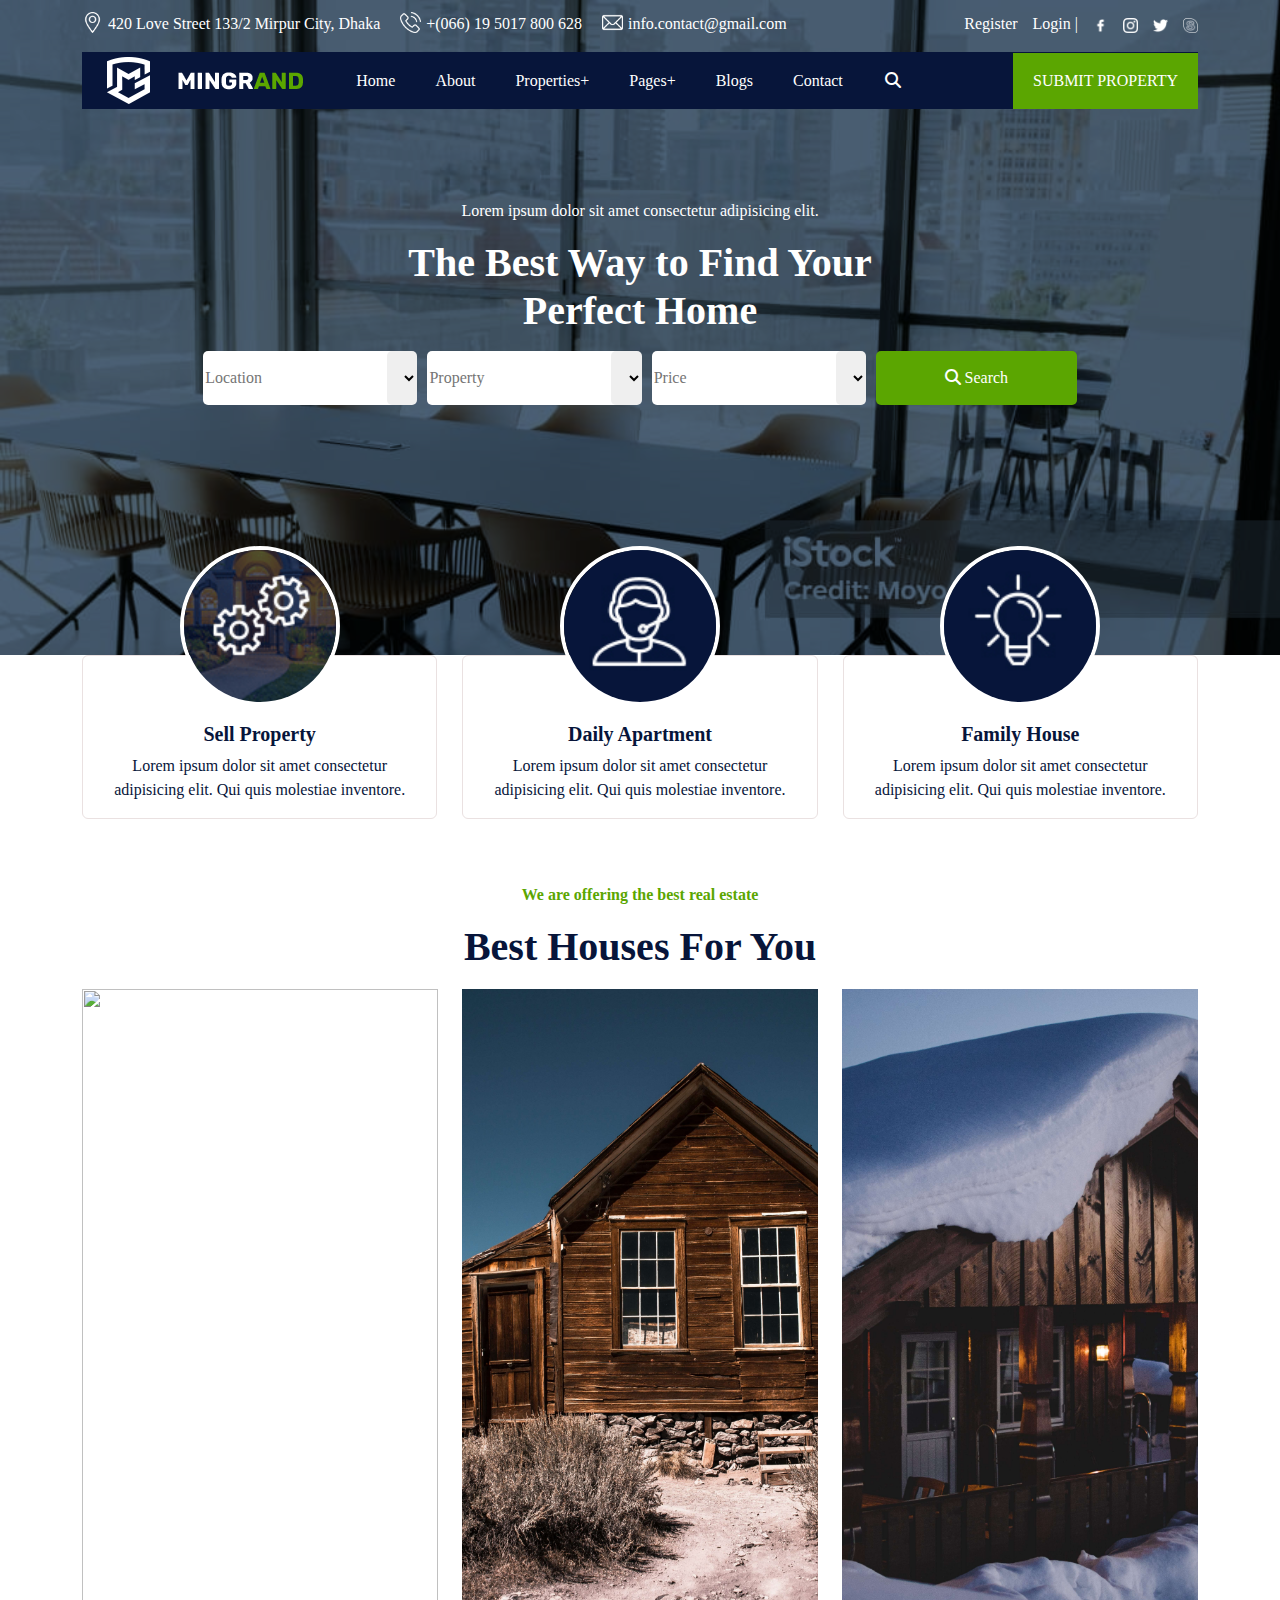
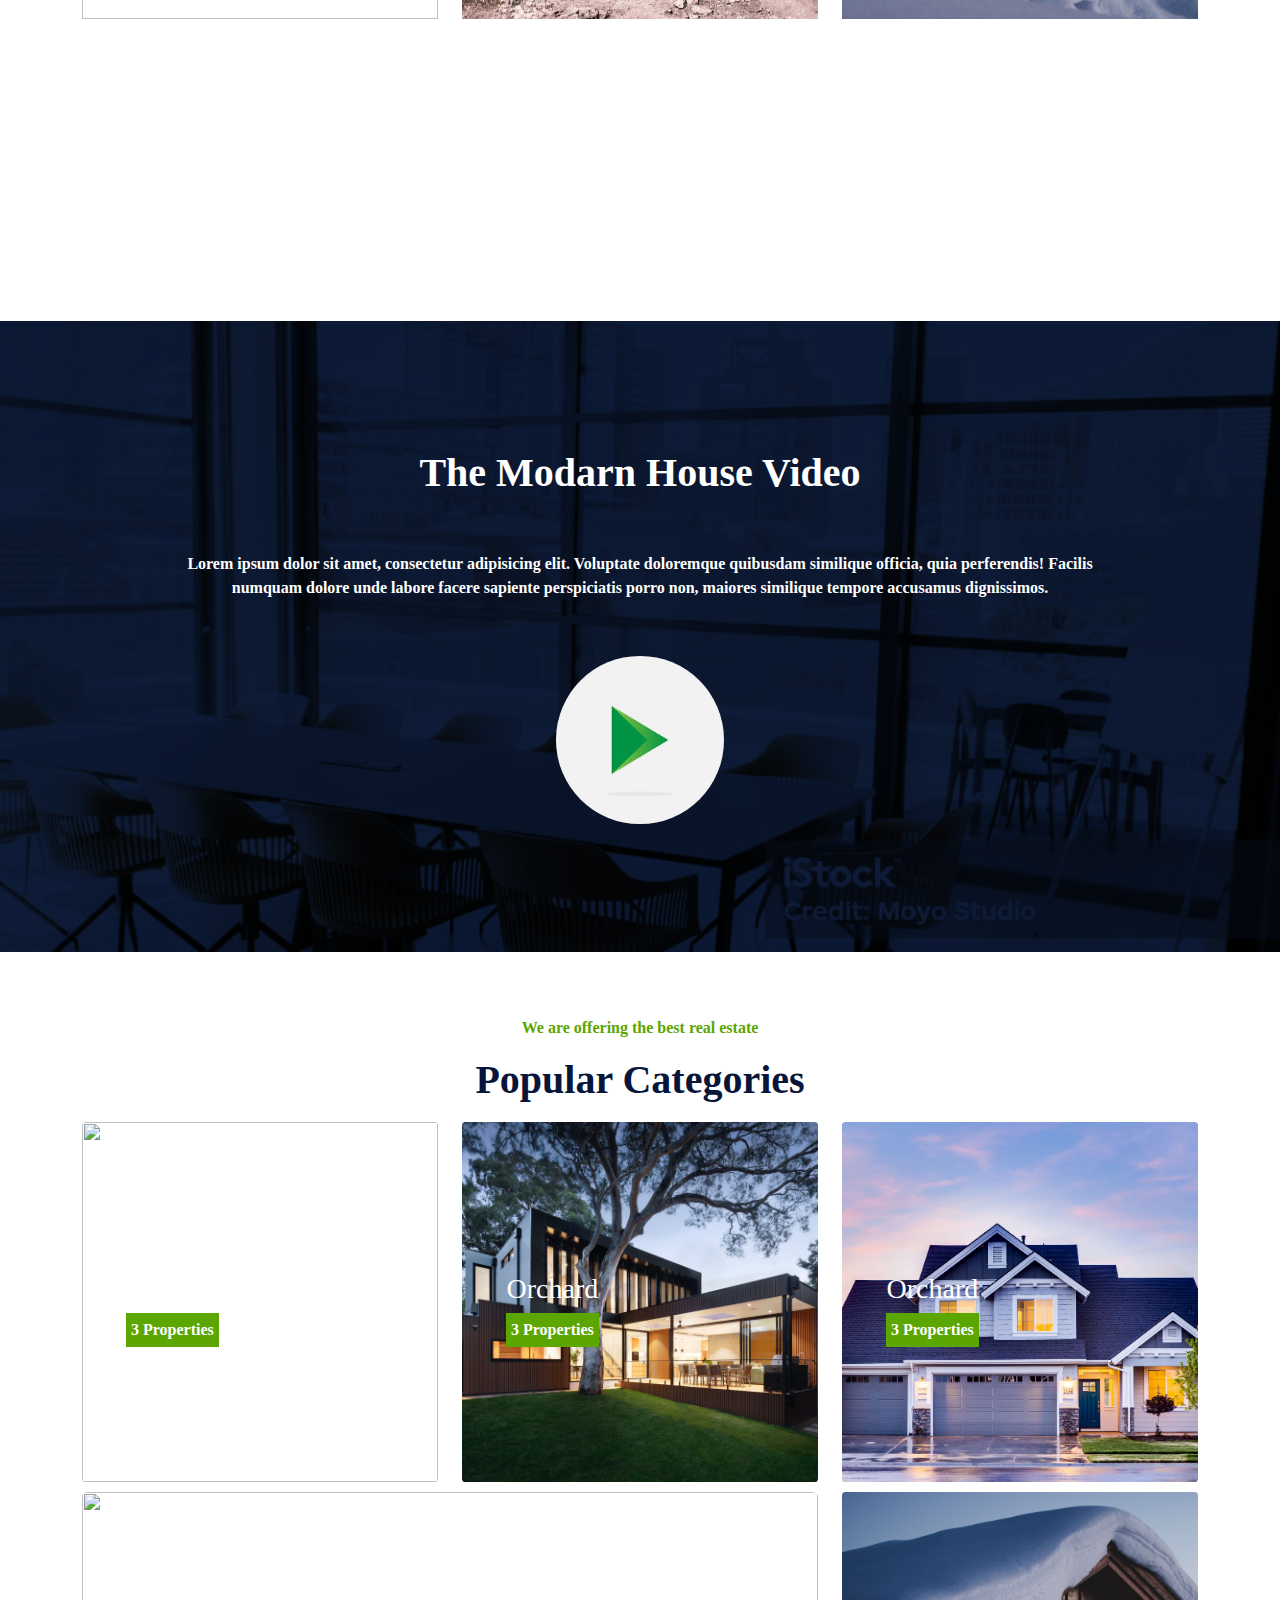
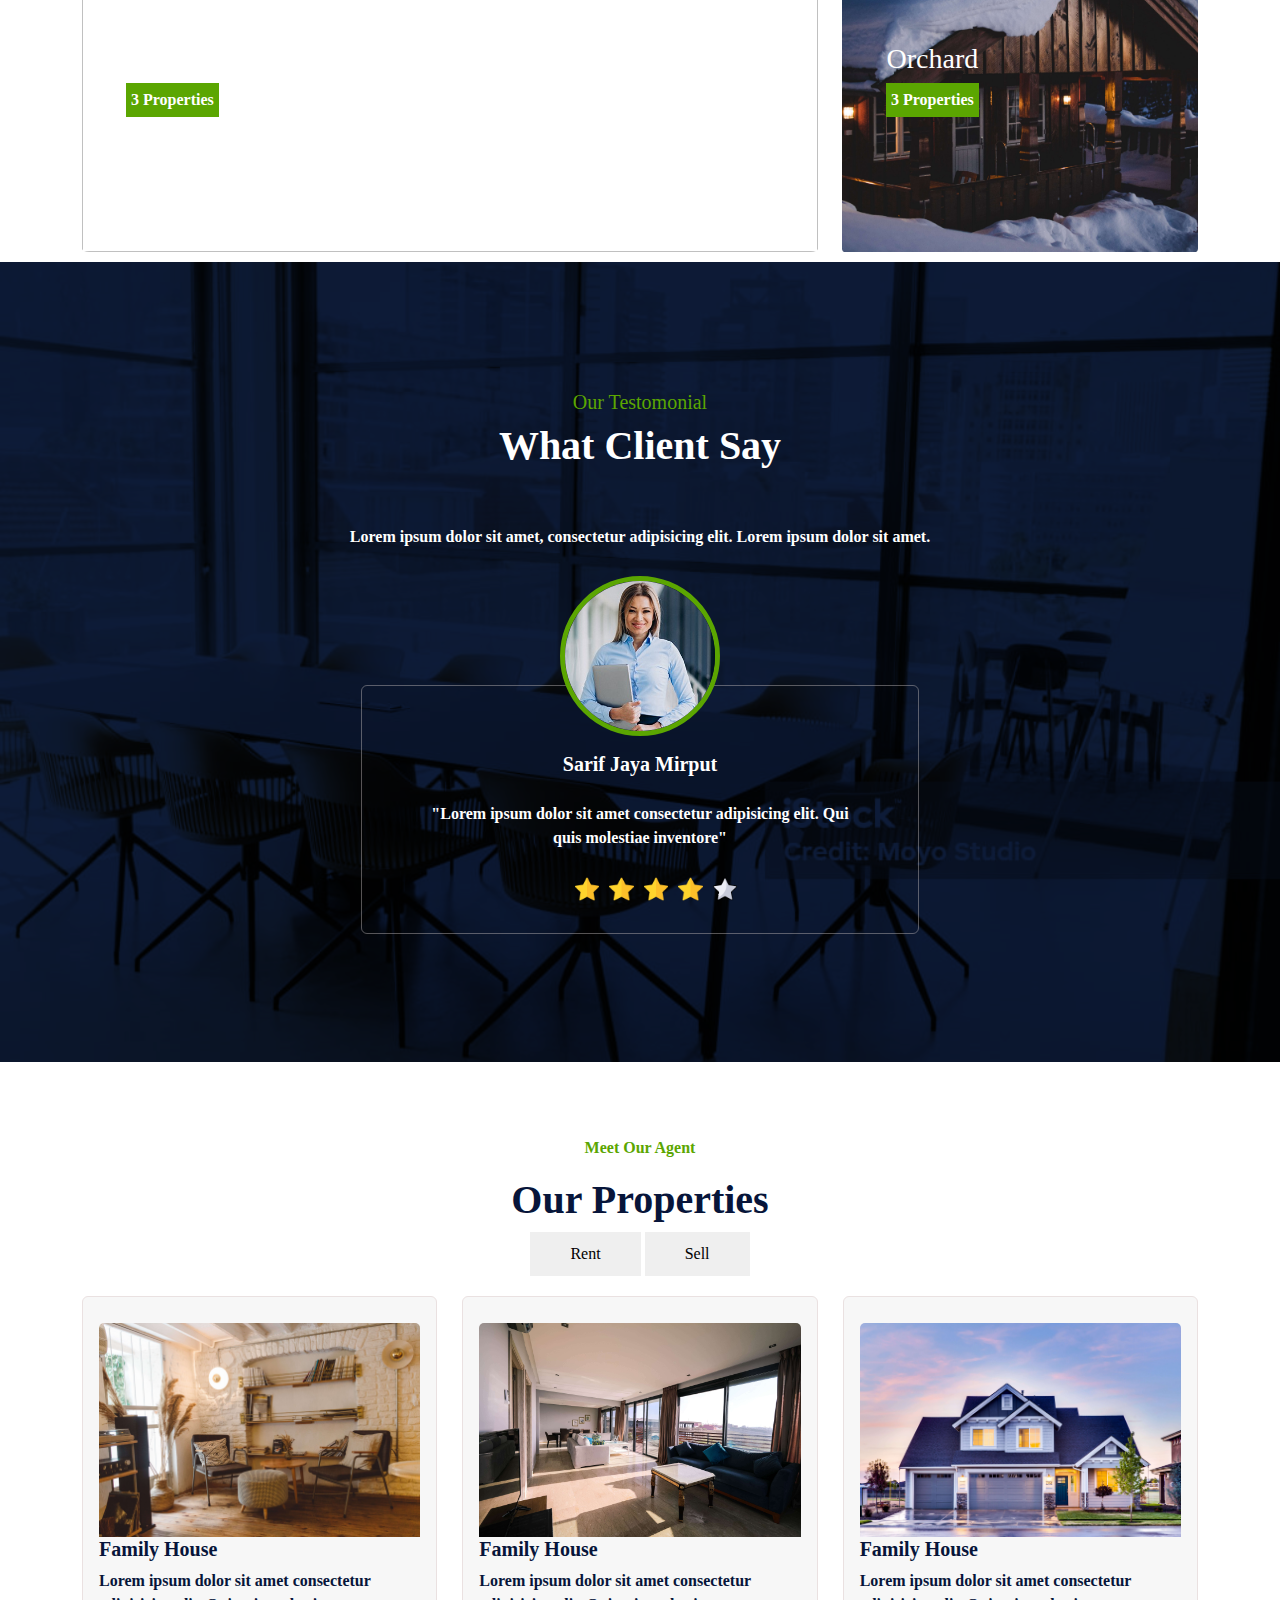
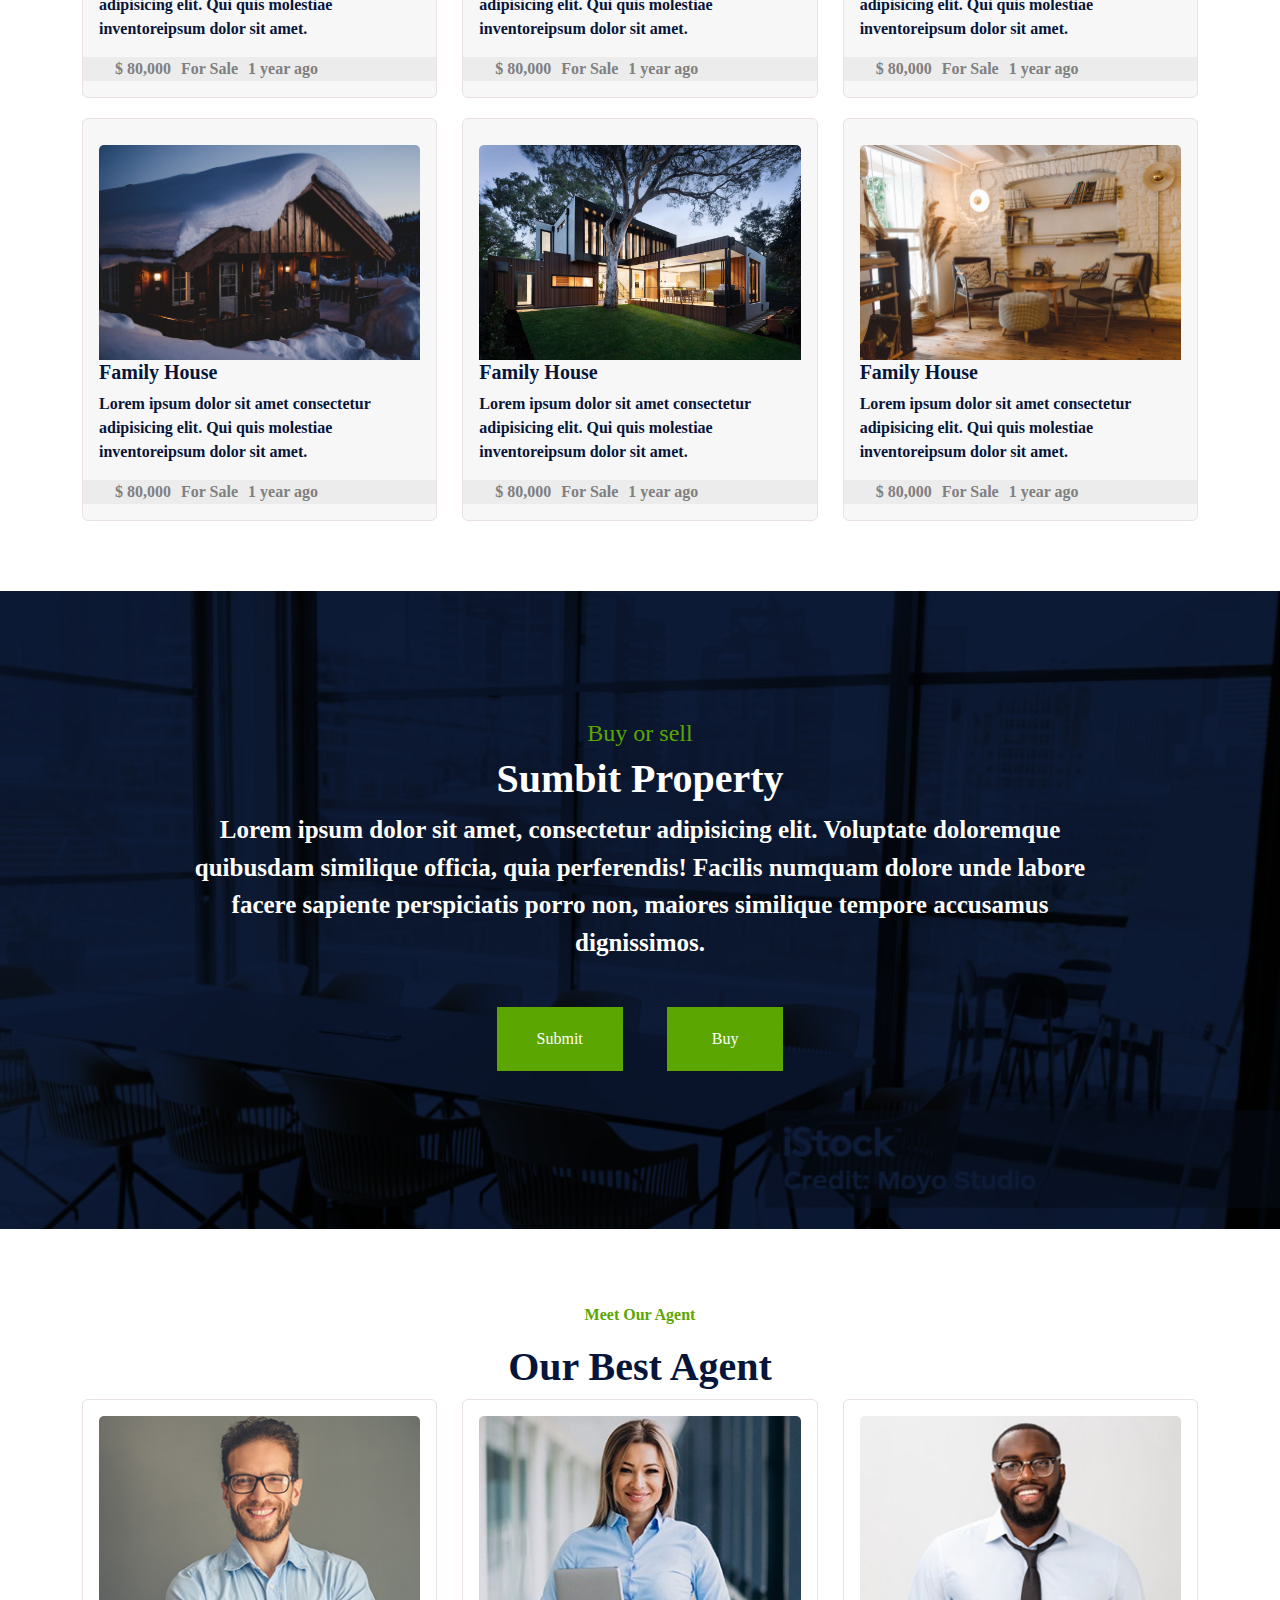
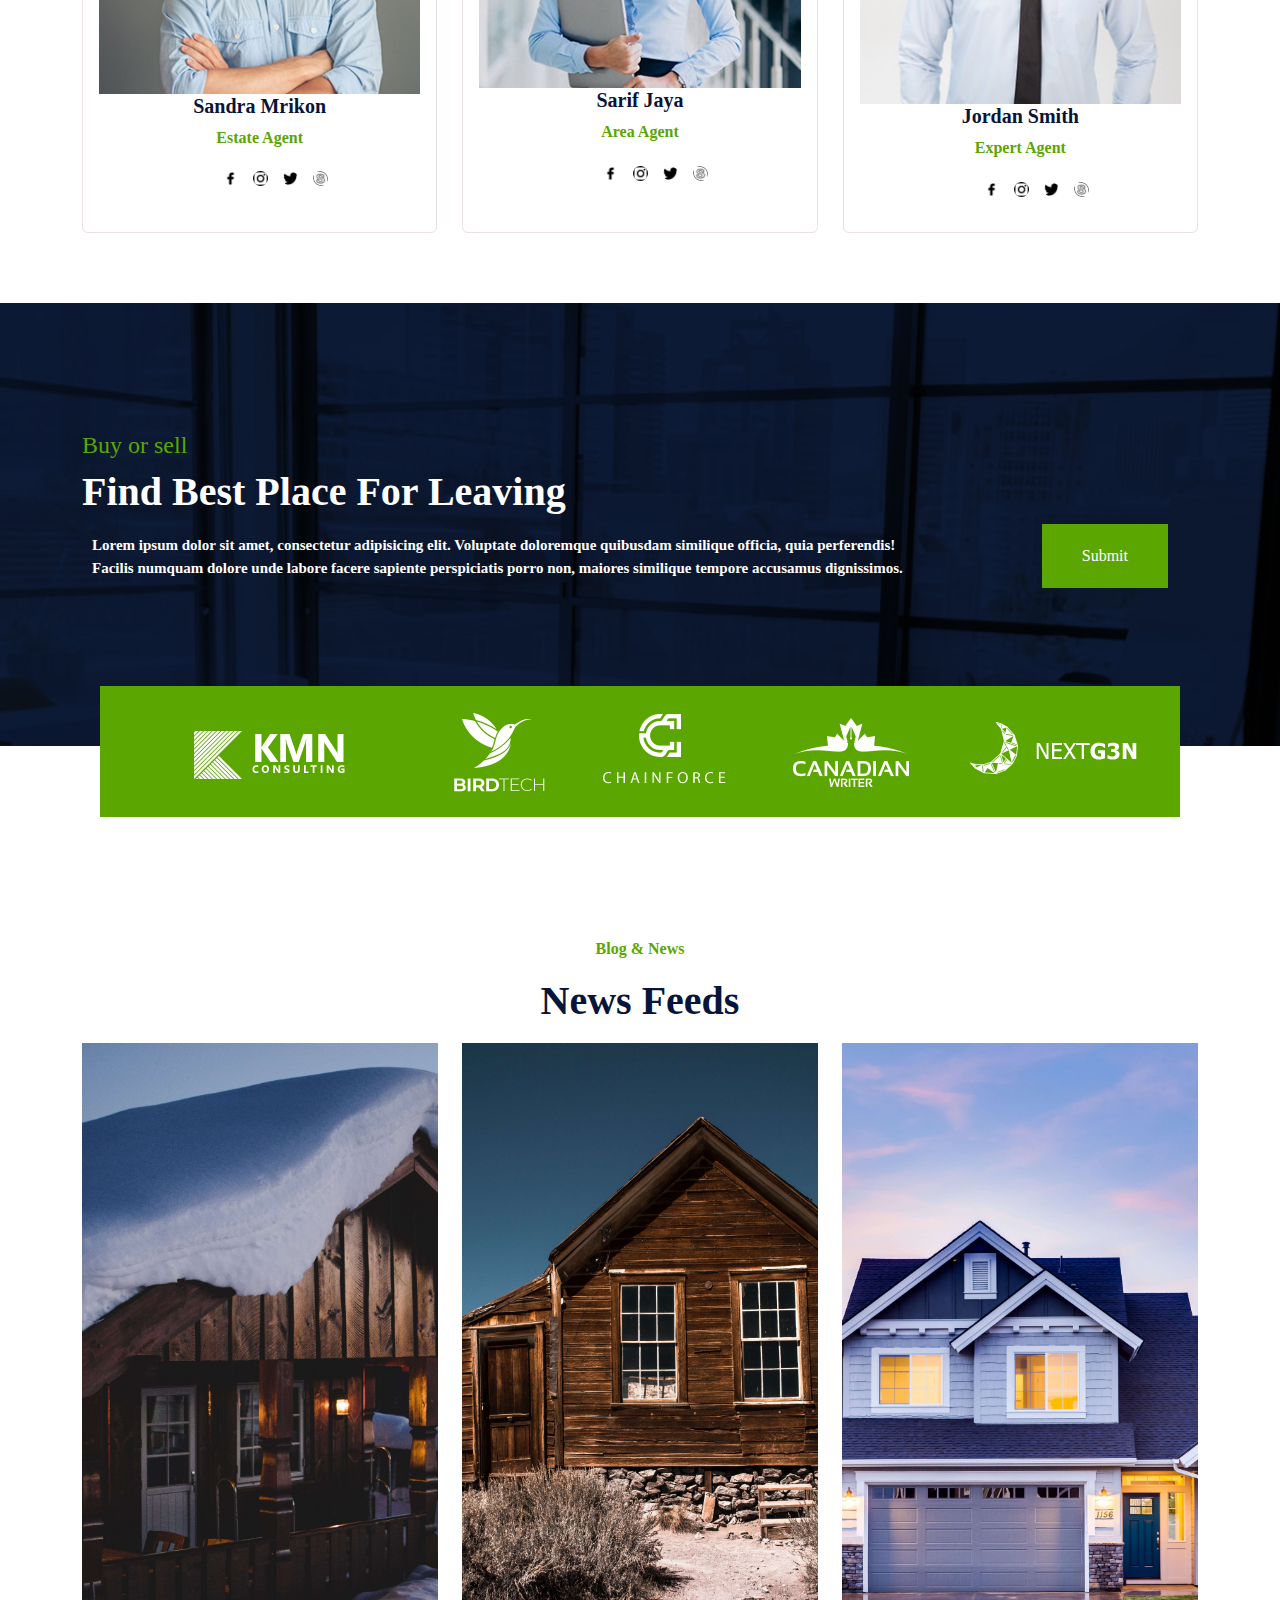
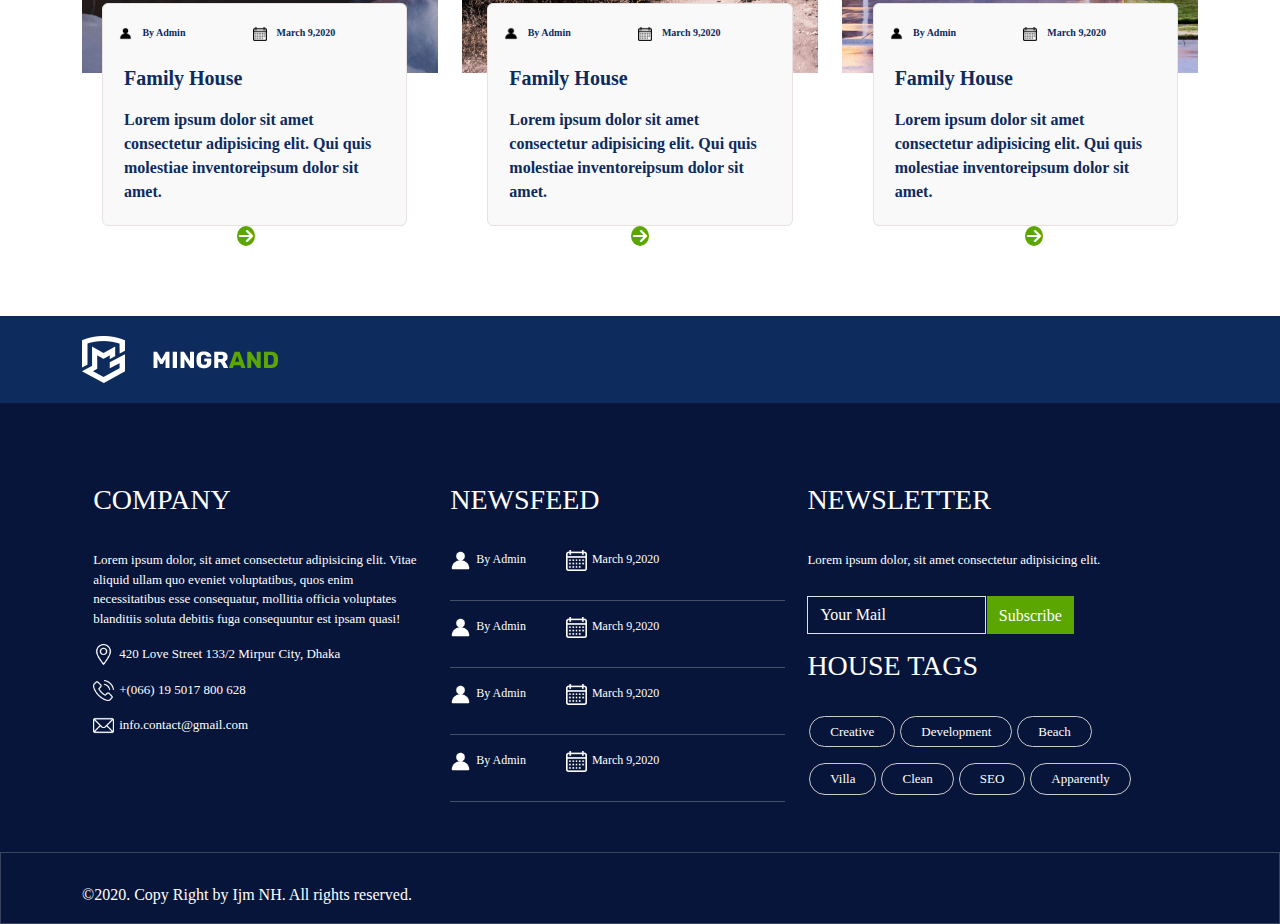
==== commit d783335c: "commit" ====
--- a/index.html
+++ b/index.html
@@ -144,14 +144,14 @@
                     <img src="r-architecture-MAnVoJlQUvg-unsplash.jpg" class="Houses-img">
                     <div id="best-house" class="image-text">
                     
-                        <button id="for-sell">For Sell</button>
+                        <!-- <button id="for-sell">For Sell</button> -->
                     </div>
                 </div>
 
                 <div class="col-4">
                     <img src="House2.jpg" class="Houses-img">
                     <div id="best-house" class="image-text">
-                        <button id="for-sell">For Sell</button>
+                        <!-- <button id="for-sell">For Sell</button> -->
                         
                         <div id="owner-houses" class="icons">
                             <!-- <div class="icon-text-container">
@@ -170,7 +170,7 @@
                     <img src="House01.jpg" class="Houses-img">
                     <div id="best-house" class="image-text">
 
-                        <button id="for-sell">For Sell</button>
+                        <!-- <button id="for-sell">For Sell</button> -->
                     </div>
 
                 </div>
